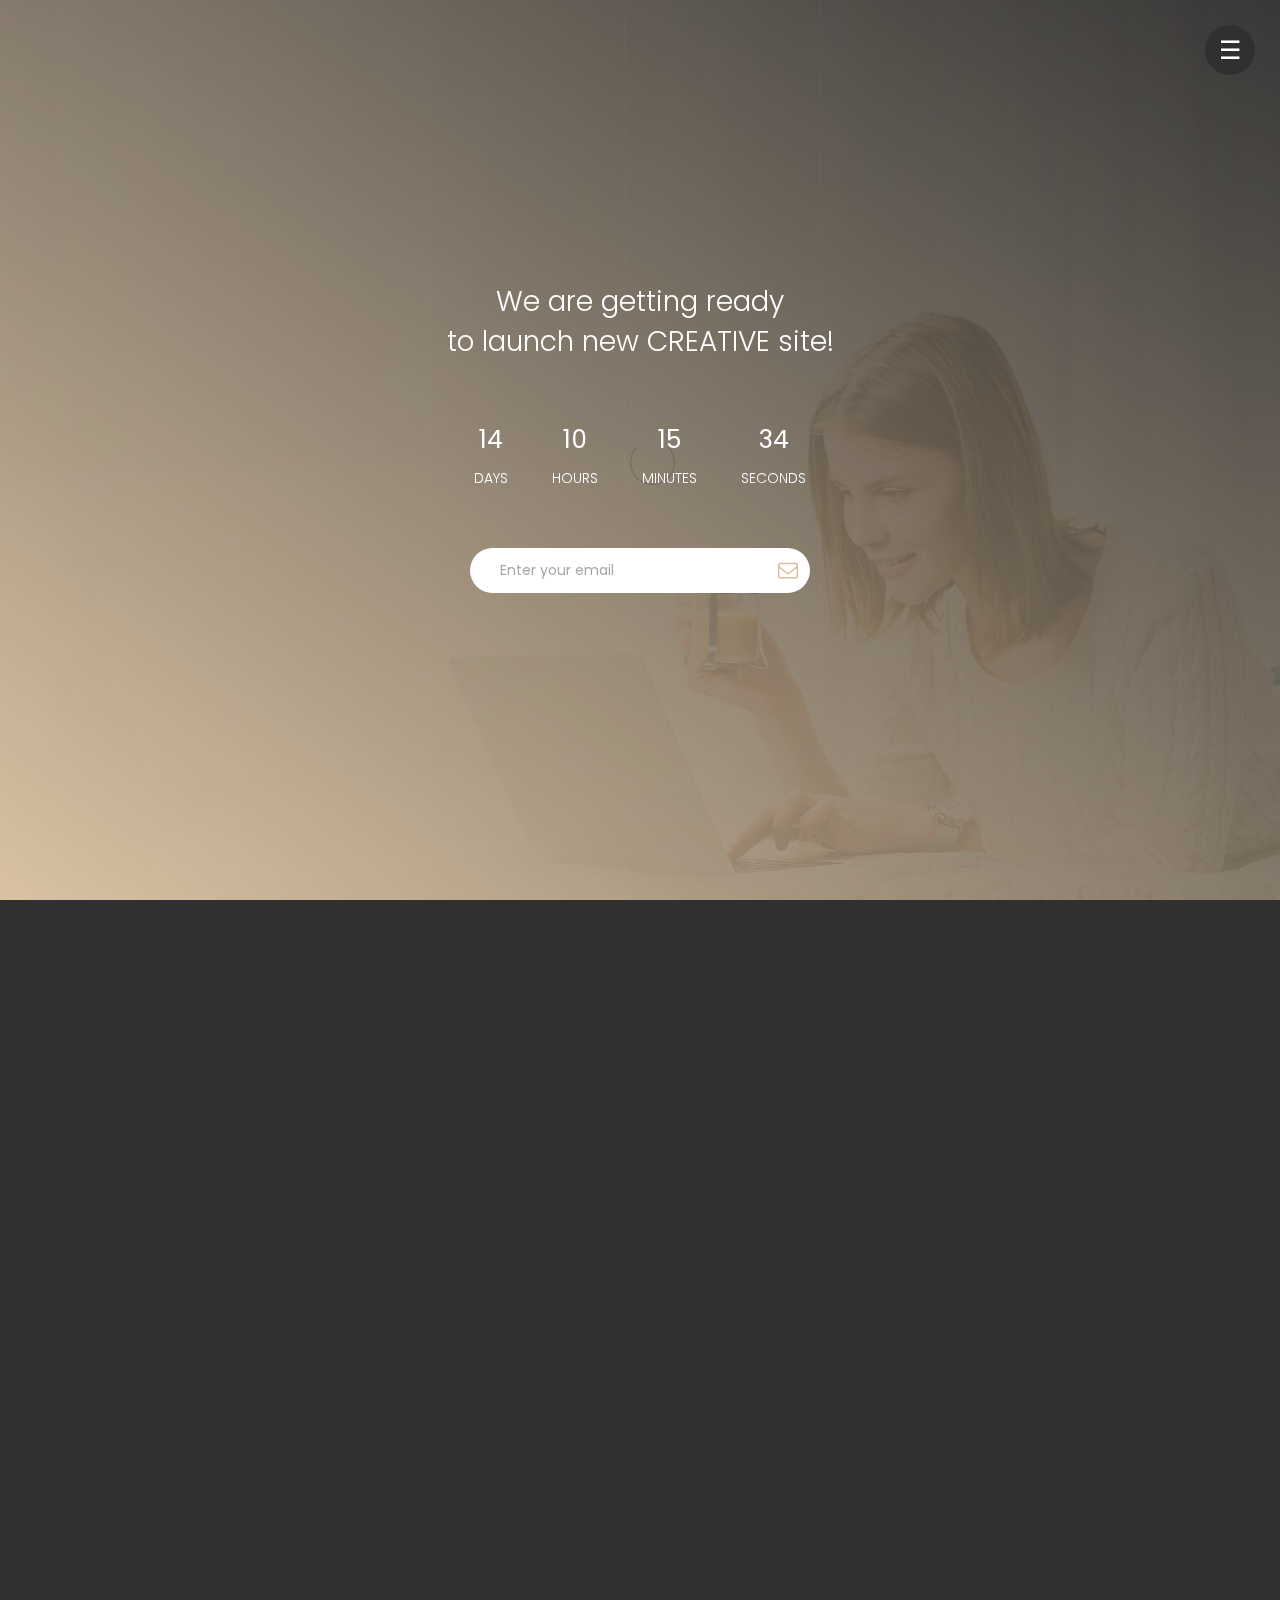
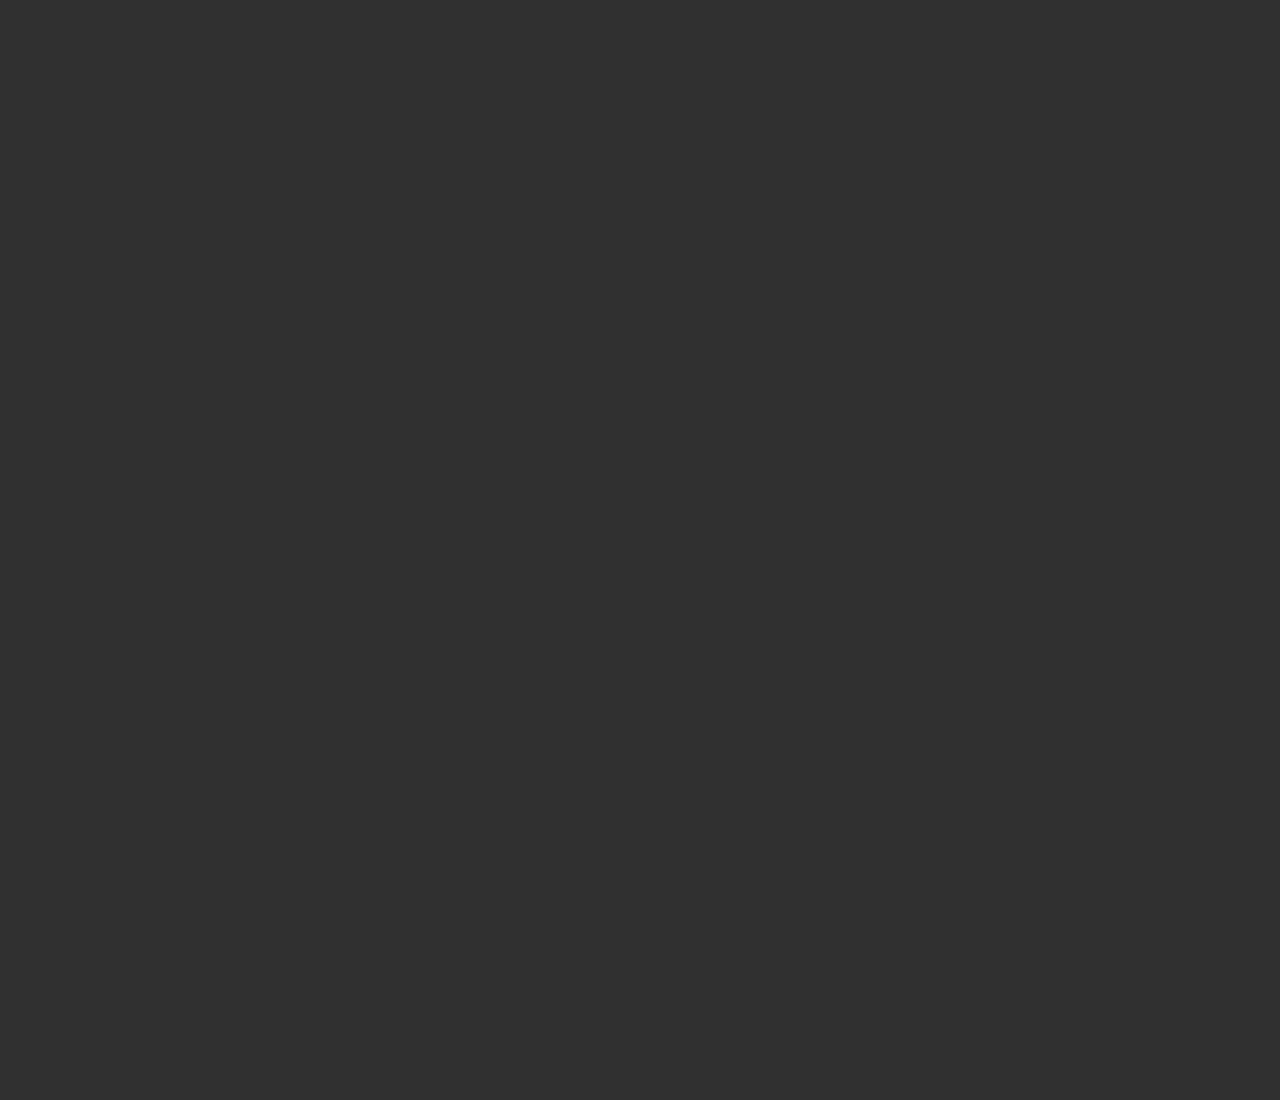
==== index.html @ 05b797d5 "Add files via upload" ====
<!DOCTYPE html>
<html lang="en">
<head>

     <title>Get Ready - Coming Soon Template</title>
<!-- 

Get Ready Template

http://www.templatemo.com/tm-521-get-ready

-->
     <meta charset="UTF-8">
     <meta http-equiv="X-UA-Compatible" content="IE=Edge">
     <meta name="description" content="">
     <meta name="keywords" content="">
     <meta name="team" content="">
     <meta name="viewport" content="width=device-width, initial-scale=1, maximum-scale=1">

     <link rel="stylesheet" href="css/bootstrap.min.css">
     <link rel="stylesheet" href="css/vegas.min.css">
     <link rel="stylesheet" href="css/font-awesome.min.css">

     <!-- MAIN CSS -->
     <link rel="stylesheet" href="css/templatemo-style.css">

</head>
<body>

     <!-- PRE LOADER -->
     <section class="preloader">
          <div class="spinner">

               <span class="spinner-rotate"></span>
               
          </div>
     </section>


     <!-- GRID LINE -->
    <section class="grid">
         <div class="container">
            <div class="row">

              <div class="col-md-2 col-sm-2">
                <div class="grid-line"></div>
              </div>
              <div class="col-md-2 col-sm-2">
                <div class="grid-line"></div>
              </div>
              <div class="col-md-2 col-sm-2">
                <div class="grid-line"></div>
              </div>
              <div class="col-md-2 col-sm-2">
                <div class="grid-line"></div>
              </div>
              <div class="col-md-2 col-sm-2">
                <div class="grid-line"></div>
              </div>

            </div>
         </div>
    </section>


    <div class="menu-bg"></div>
    <div class="menu-burger">☰</div>

    <div class="menu-items">
       <div class="container">
         <div class="row">
           <div class="col-md-offset-2 col-md-4 col-sm-6">
            <h1>Navigations</h1>
             <ul class="menu">
                <li><a href="#">Home</a></li>
                <li><a href="#">Our Studio</a></li>
                <li><a href="#">Journal</a></li>
                <li><a href="#">Start a project</a></li>
                <li><a href="#">Email Us</a></li>
            </ul>
           </div>

           <div class="col-md-4 col-sm-6">
             <address>
               <h1>Our Studio</h1>
               <p>1234 New Street View, <br> Kumasi, Ghana</p>
               <div class="google-map">
                  <iframe src="https://www.google.com/maps/embed?pb=!1m18!1m12!1m3!1d1197183.8373802372!2d-1.9415093691103689!3d6.781986417238027!2m3!1f0!2f0!3f0!3m2!1i1024!2i768!4f13.1!3m3!1m2!1s0xfdb96f349e85efd%3A0xb8d1e0b88af1f0f5!2sKumasi+Central+Market!5e0!3m2!1sen!2sth!4v1532967884907" allowfullscreen></iframe>
               </div>
             </address>
           </div> 

           <div class="col-md-12 col-sm-12">
             <ul class="social-icon">
              <li class="line"></li>
               <li><a href="https://fb.com/templatemo" class="fa fa-facebook"></a></li>
               <li><a href="#" class="fa fa-twitter"></a></li>
               <li><a href="https://plus.google.com/+templatemo" class="fa fa-google"></a></li>
               <li><a href="#" class="fa fa-instagram"></a></li>
             </ul>
           </div>
         </div>
       </div>
    </div>


     <!-- HOME -->
     <section id="home">
        <div class="overlay"></div>
          <div class="container">
               <div class="row">

                    <div class="col-md-12 col-sm-12">
                         <div class="home-info">
                              <h1>We are getting ready <br>to launch new CREATIVE site!</h1>
                              <!-- You can change the date time in init.js file -->
                              <ul class="countdown">
                                   <li>
                                        <span class="days">14</span>
                                        <h3>Days</h3>
                                   </li>
                                   <li>
                                        <span class="hours">10</span>
                                        <h3>hours</h3>
                                   </li>
                                   <li>
                                        <span class="minutes">15</span>
                                        <h3>minutes</h3>
                                   </li>
                                   <li>
                                        <span class="seconds">34</span>
                                        <h3>seconds</h3>
                                   </li>     
                              </ul>
                              <div class="subscribe-form">
                                <form action="" method="get">
                                  <input type="email" name="email" class="form-control" placeholder="Enter your email" required="">
                                  <button type="submit" class="form-control"><i class="fa fa-envelope-o"></i></button>
                                </form>
                              </div>
                         </div>
                    </div>

               </div>
          </div>
     </section>

     <!-- SCRIPTS -->
     <script src="js/jquery.js"></script>
     <script src="js/bootstrap.min.js"></script>
     <script src="js/vegas.min.js"></script>
     <script src="js/countdown.js"></script>
     <script src="js/init.js"></script>
     <script src="js/custom.js"></script>

</body>
</html>
---- css/vegas.min.css ----
.vegas-overlay,.vegas-slide,.vegas-slide-inner,.vegas-timer,.vegas-wrapper{position:absolute;top:0;left:0;bottom:0;right:0;overflow:hidden;border:none;padding:0;margin:0}.vegas-overlay{opacity:.5;background:url(overlays/02.png) center center}.vegas-timer{top:auto;bottom:0;height:2px}.vegas-timer-progress{width:0;height:100%;background:#fff;-webkit-transition:width ease-out;transition:width ease-out}.vegas-timer-running .vegas-timer-progress{width:100%}.vegas-slide,.vegas-slide-inner{margin:0;padding:0;background:center center no-repeat;-webkit-transform:translateZ(0);transform:translateZ(0)}body .vegas-container{overflow:hidden!important;position:relative}.vegas-video{min-width:100%;min-height:100%;width:auto;height:auto}body.vegas-container{overflow:auto;position:static;z-index:-2}body.vegas-container>.vegas-overlay,body.vegas-container>.vegas-slide,body.vegas-container>.vegas-timer{position:fixed;z-index:-1}:root body.vegas-container>.vegas-overlay,:root body.vegas-container>.vegas-slide,_::full-page-media,_:future{bottom:-76px}.vegas-transition-fade,.vegas-transition-fade2{opacity:0}.vegas-transition-fade-in,.vegas-transition-fade2-in{opacity:1}.vegas-transition-fade2-out{opacity:0}.vegas-transition-blur,.vegas-transition-blur2{opacity:0;-webkit-filter:blur(32px);filter:blur(32px)}.vegas-transition-blur-in,.vegas-transition-blur2-in{opacity:1;-webkit-filter:blur(0);filter:blur(0)}.vegas-transition-blur2-out{opacity:0}.vegas-transition-flash,.vegas-transition-flash2{opacity:0;-webkit-filter:brightness(25);filter:brightness(25)}.vegas-transition-flash-in,.vegas-transition-flash2-in{opacity:1;-webkit-filter:brightness(1);filter:brightness(1)}.vegas-transition-flash2-out{opacity:0;-webkit-filter:brightness(25);filter:brightness(25)}.vegas-transition-negative,.vegas-transition-negative2{opacity:0;-webkit-filter:invert(100%);filter:invert(100%)}.vegas-transition-negative-in,.vegas-transition-negative2-in{opacity:1;-webkit-filter:invert(0);filter:invert(0)}.vegas-transition-negative2-out{opacity:0;-webkit-filter:invert(100%);filter:invert(100%)}.vegas-transition-burn,.vegas-transition-burn2{opacity:0;-webkit-filter:contrast(1000%) saturate(1000%);filter:contrast(1000%) saturate(1000%)}.vegas-transition-burn-in,.vegas-transition-burn2-in{opacity:1;-webkit-filter:contrast(100%) saturate(100%);filter:contrast(100%) saturate(100%)}.vegas-transition-burn2-out{opacity:0;-webkit-filter:contrast(1000%) saturate(1000%);filter:contrast(1000%) saturate(1000%)}.vegas-transition-slideLeft,.vegas-transition-slideLeft2{-webkit-transform:translateX(100%);transform:translateX(100%)}.vegas-transition-slideLeft-in,.vegas-transition-slideLeft2-in{-webkit-transform:translateX(0);transform:translateX(0)}.vegas-transition-slideLeft2-out,.vegas-transition-slideRight,.vegas-transition-slideRight2{-webkit-transform:translateX(-100%);transform:translateX(-100%)}.vegas-transition-slideRight-in,.vegas-transition-slideRight2-in{-webkit-transform:translateX(0);transform:translateX(0)}.vegas-transition-slideRight2-out{-webkit-transform:translateX(100%);transform:translateX(100%)}.vegas-transition-slideUp,.vegas-transition-slideUp2{-webkit-transform:translateY(100%);transform:translateY(100%)}.vegas-transition-slideUp-in,.vegas-transition-slideUp2-in{-webkit-transform:translateY(0);transform:translateY(0)}.vegas-transition-slideDown,.vegas-transition-slideDown2,.vegas-transition-slideUp2-out{-webkit-transform:translateY(-100%);transform:translateY(-100%)}.vegas-transition-slideDown-in,.vegas-transition-slideDown2-in{-webkit-transform:translateY(0);transform:translateY(0)}.vegas-transition-slideDown2-out{-webkit-transform:translateY(100%);transform:translateY(100%)}.vegas-transition-zoomIn,.vegas-transition-zoomIn2{-webkit-transform:scale(0);transform:scale(0);opacity:0}.vegas-transition-zoomIn-in,.vegas-transition-zoomIn2-in{-webkit-transform:scale(1);transform:scale(1);opacity:1}.vegas-transition-zoomIn2-out,.vegas-transition-zoomOut,.vegas-transition-zoomOut2{-webkit-transform:scale(2);transform:scale(2);opacity:0}.vegas-transition-zoomOut-in,.vegas-transition-zoomOut2-in{-webkit-transform:scale(1);transform:scale(1);opacity:1}.vegas-transition-zoomOut2-out{-webkit-transform:scale(0);transform:scale(0);opacity:0}.vegas-transition-swirlLeft,.vegas-transition-swirlLeft2{-webkit-transform:scale(2) rotate(35deg);transform:scale(2) rotate(35deg);opacity:0}.vegas-transition-swirlLeft-in,.vegas-transition-swirlLeft2-in{-webkit-transform:scale(1) rotate(0);transform:scale(1) rotate(0);opacity:1}.vegas-transition-swirlLeft2-out,.vegas-transition-swirlRight,.vegas-transition-swirlRight2{-webkit-transform:scale(2) rotate(-35deg);transform:scale(2) rotate(-35deg);opacity:0}.vegas-transition-swirlRight-in,.vegas-transition-swirlRight2-in{-webkit-transform:scale(1) rotate(0);transform:scale(1) rotate(0);opacity:1}.vegas-transition-swirlRight2-out{-webkit-transform:scale(2) rotate(35deg);transform:scale(2) rotate(35deg);opacity:0}.vegas-animation-kenburns{-webkit-animation:kenburns ease-out;animation:kenburns ease-out}@-webkit-keyframes kenburns{0%{-webkit-transform:scale(1.5);transform:scale(1.5)}100%{-webkit-transform:scale(1);transform:scale(1)}}@keyframes kenburns{0%{-webkit-transform:scale(1.5);transform:scale(1.5)}100%{-webkit-transform:scale(1);transform:scale(1)}}.vegas-animation-kenburnsUp{-webkit-animation:kenburnsUp ease-out;animation:kenburnsUp ease-out}@-webkit-keyframes kenburnsUp{0%{-webkit-transform:scale(1.5) translate(0,10%);transform:scale(1.5) translate(0,10%)}100%{-webkit-transform:scale(1) translate(0,0);transform:scale(1) translate(0,0)}}@keyframes kenburnsUp{0%{-webkit-transform:scale(1.5) translate(0,10%);transform:scale(1.5) translate(0,10%)}100%{-webkit-transform:scale(1) translate(0,0);transform:scale(1) translate(0,0)}}.vegas-animation-kenburnsDown{-webkit-animation:kenburnsDown ease-out;animation:kenburnsDown ease-out}@-webkit-keyframes kenburnsDown{0%{-webkit-transform:scale(1.5) translate(0,-10%);transform:scale(1.5) translate(0,-10%)}100%{-webkit-transform:scale(1) translate(0,0);transform:scale(1) translate(0,0)}}@keyframes kenburnsDown{0%{-webkit-transform:scale(1.5) translate(0,-10%);transform:scale(1.5) translate(0,-10%)}100%{-webkit-transform:scale(1) translate(0,0);transform:scale(1) translate(0,0)}}.vegas-animation-kenburnsLeft{-webkit-animation:kenburnsLeft ease-out;animation:kenburnsLeft ease-out}@-webkit-keyframes kenburnsLeft{0%{-webkit-transform:scale(1.5) translate(10%,0);transform:scale(1.5) translate(10%,0)}100%{-webkit-transform:scale(1) translate(0,0);transform:scale(1) translate(0,0)}}@keyframes kenburnsLeft{0%{-webkit-transform:scale(1.5) translate(10%,0);transform:scale(1.5) translate(10%,0)}100%{-webkit-transform:scale(1) translate(0,0);transform:scale(1) translate(0,0)}}.vegas-animation-kenburnsRight{-webkit-animation:kenburnsRight ease-out;animation:kenburnsRight ease-out}@-webkit-keyframes kenburnsRight{0%{-webkit-transform:scale(1.5) translate(-10%,0);transform:scale(1.5) translate(-10%,0)}100%{-webkit-transform:scale(1) translate(0,0);transform:scale(1) translate(0,0)}}@keyframes kenburnsRight{0%{-webkit-transform:scale(1.5) translate(-10%,0);transform:scale(1.5) translate(-10%,0)}100%{-webkit-transform:scale(1) translate(0,0);transform:scale(1) translate(0,0)}}.vegas-animation-kenburnsUpLeft{-webkit-animation:kenburnsUpLeft ease-out;animation:kenburnsUpLeft ease-out}@-webkit-keyframes kenburnsUpLeft{0%{-webkit-transform:scale(1.5) translate(10%,10%);transform:scale(1.5) translate(10%,10%)}100%{-webkit-transform:scale(1) translate(0,0);transform:scale(1) translate(0,0)}}@keyframes kenburnsUpLeft{0%{-webkit-transform:scale(1.5) translate(10%,10%);transform:scale(1.5) translate(10%,10%)}100%{-webkit-transform:scale(1) translate(0,0);transform:scale(1) translate(0,0)}}.vegas-animation-kenburnsUpRight{-webkit-animation:kenburnsUpRight ease-out;animation:kenburnsUpRight ease-out}@-webkit-keyframes kenburnsUpRight{0%{-webkit-transform:scale(1.5) translate(-10%,10%);transform:scale(1.5) translate(-10%,10%)}100%{-webkit-transform:scale(1) translate(0,0);transform:scale(1) translate(0,0)}}@keyframes kenburnsUpRight{0%{-webkit-transform:scale(1.5) translate(-10%,10%);transform:scale(1.5) translate(-10%,10%)}100%{-webkit-transform:scale(1) translate(0,0);transform:scale(1) translate(0,0)}}.vegas-animation-kenburnsDownLeft{-webkit-animation:kenburnsDownLeft ease-out;animation:kenburnsDownLeft ease-out}@-webkit-keyframes kenburnsDownLeft{0%{-webkit-transform:scale(1.5) translate(10%,-10%);transform:scale(1.5) translate(10%,-10%)}100%{-webkit-transform:scale(1) translate(0,0);transform:scale(1) translate(0,0)}}@keyframes kenburnsDownLeft{0%{-webkit-transform:scale(1.5) translate(10%,-10%);transform:scale(1.5) translate(10%,-10%)}100%{-webkit-transform:scale(1) translate(0,0);transform:scale(1) translate(0,0)}}.vegas-animation-kenburnsDownRight{-webkit-animation:kenburnsDownRight ease-out;animation:kenburnsDownRight ease-out}@-webkit-keyframes kenburnsDownRight{0%{-webkit-transform:scale(1.5) translate(-10%,-10%);transform:scale(1.5) translate(-10%,-10%)}100%{-webkit-transform:scale(1) translate(0,0);transform:scale(1) translate(0,0)}}@keyframes kenburnsDownRight{0%{-webkit-transform:scale(1.5) translate(-10%,-10%);transform:scale(1.5) translate(-10%,-10%)}100%{-webkit-transform:scale(1) translate(0,0);transform:scale(1) translate(0,0)}}
---- css/templatemo-style.css ----
/*

Get Ready Template

http://www.templatemo.com/tm-521-get-ready

*/
  
  @import url('https://fonts.googleapis.com/css?family=Poppins:300,400');

  body {
    margin: 0;
    -webkit-perspective: 1000;
    font-family: 'Poppins', sans-serif;
    background: #303030;
  }

  body, html {
    height: 100%;
    width: 100%;
    overflow-x: hidden;
  }



  /*---------------------------------------
     TYPOGRAPHY              
  -----------------------------------------*/

  h1,h2,h3,h4,h5,h6 {
    font-weight: 300;
    line-height: inherit;
  }

  h1 {
    color: #ffffff;
    font-size: 2em;
  }

  h2 {
    color: #353535;
    font-size: 2em;
  }

  p {
    color: #757575;
    font-size: 14px;
    font-weight: normal;
    line-height: 24px;
  }



  /*---------------------------------------
     GENERAL               
  -----------------------------------------*/

  html{
    -webkit-font-smoothing: antialiased;
  }

  a {
    color: #202020;
    text-decoration: none !important;
  }

  a,
  input, button,
  .form-control {
    -webkit-transition: 0.5s;
    transition: 0.5s;
  }

  a:hover, a:active, a:focus {
    color: #29ca8e;
    outline: none;
  }

  ::-webkit-scrollbar{
    width: 8px;
    height: 8px;
  }

  ::-webkit-scrollbar-thumb {
    cursor: pointer;
    background: #202020;
  }

  .overlay {
    background: linear-gradient(to top right, #d2b48c, #000000);
    opacity: 0.9;
    position: absolute;
    top: 0;
    right: 0;
    bottom: 0;
    left: 0;
    width: 100%;
    height: 100%;
  }

  .grid {
    position: fixed;
    width: 100%;
    height: 100%;
    z-index: 1;
  }

  .grid-line {
    height: 300vh;
    border-right: 1px solid rgba(255,255,255,0.02);
  }

  .google-map iframe {
    border: 0;
    margin-top: 20px;
  }

  .subscribe-form {
    position: relative;
  }

  .subscribe-form .form-control {
    background: #ffffff;
    box-shadow: none;
    border: 0;
    border-radius: 50px;
	width: 340px;
    height: 45px;
    padding: 6px 30px;
  }

  .subscribe-form button[type="submit"] {
    background: transparent;
    border: 0;
    outline: none;
  }

  .subscribe-form .fa {
    cursor: pointer;
    position: absolute;
    top: 12px;
    right: 12px;
    color: #d2b48c;
    font-size: 20px;
  }



  /*---------------------------------------
       PRE LOADER              
  -----------------------------------------*/

  .preloader {
    position: fixed;
    top: 0;
    left: 0;
    width: 100%;
    height: 100%;
    z-index: 99999;
    display: flex;
    flex-flow: row nowrap;
    justify-content: center;
    align-items: center;
    background: none repeat scroll 0 0 #ffffff;
  }

  .spinner {
    border: 1px solid transparent;
    border-radius: 3px;
    position: relative;
  }

  .spinner:before {
    content: '';
    box-sizing: border-box;
    position: absolute;
    top: 50%;
    left: 50%;
    width: 45px;
    height: 45px;
    margin-top: -10px;
    margin-left: -10px;
    border-radius: 50%;
    border: 1px solid #575757;
    border-top-color: #ffffff;
    animation: spinner .9s linear infinite;
  }

  @-webkit-@keyframes spinner {
    to {transform: rotate(360deg);}
  }

  @keyframes spinner {
    to {transform: rotate(360deg);}
  }


  /*---------------------------------------
      MENU              
  -----------------------------------------*/

  .menu, .menu-bg, .menu-burger {
    position: fixed;
    z-index: 222;
    width: 50px;
    height: 50px;
    line-height: 30px;
    font-size: 25px;
    text-align: center;
    border-radius: 100%;
    right: 25px;
    top: 25px;
  }

  .menu-bg {
    background: #101010;
    pointer-events: none;
    transition: .3s;
    right: 50px;
    top: 50px;
    transform: translate3d(50%, -50%, 0);
    transform-origin: center center;
  }

  .menu-bg.fs {
    transform: translate3d(50%, -50%, 0);
    width: 500vw;
    height: 500vw;
  }

  .menu-burger {
    color: #ffffff;
    padding-top: 11px;
    -webkit-user-select: none;
    cursor: pointer;
    transition: .4s;
    transform-origin: center;
    z-index: 9999;
  }

  .menu-burger.fs {
    transform: rotate(-180deg) translateY(5px);
  }

  .menu-items {
    display: flex;
    flex-direction: column;
    justify-content: center;
    align-content: center;
    position: absolute;
    z-index: 9999;
    width: 100%;
    height: 100%;
    opacity: 0;
    transition: .4s;
    margin-top: 50px;
    transform: translateY(-200%);
    pointer-events: none;
  }

  .menu-items ul.menu {
    position: relative;
    width: 100%;
    height: 100%;
    text-align: left;
    top: 10px;
  }

  .menu-items ul.menu li {
    display: block;
    list-style: none;
    transition: 1s;
    opacity: 0;
    margin: 5px 0;
  }

  .menu-items ul.menu li a {
    color: #ffffff;
    font-size: 18px;
    position: relative;
  }

  .menu-items ul.menu li a:after {
    content: "";
    width: 0;
    height: 2px;
    border-radius: 50px;
    position: absolute;
    bottom: 13px;
    transition: 0.5s;
    margin: 0 auto;
    display: block;
    right: 0;
    left: 0;
  }

  .menu-items ul.menu li a:hover:after {
    content: "";
    background: #d2b48c;
    width: 100%;
  }

  .menu-items.fs {
    transform: translateY(0);
    pointer-events: auto;
    opacity: 1;
  }

  .menu-items.fs ul li {
    opacity: 1;
  }

  address p {
    color: #f9f9f9;
  }



  /*---------------------------------------
      HOME          
  -----------------------------------------*/

  #home {
    display: -webkit-box;
    display: -webkit-flex;
    display: -ms-flexbox;
    display: flex;
    -webkit-box-align: center;
    -webkit-align-items: center;
    -ms-flex-align: center;
    align-items: center;
    text-align: center;
    position: relative;
  }

  #home .container {
    width: 100%;
  }

  .home-info {
    display: flex;
    flex-direction: column;
    justify-content: center;
    align-items: center;
    position: relative;
    z-index: 2;
    width: 100%;
    height: 100vh;
  }
  
  .countdown {
    text-align: center;
    margin: 50px 0;
    padding: 0;
  }

  .countdown li {
    color: #ffffff;
    list-style: none;
    display: inline-block;
    margin: 0 20px;
  }

  .countdown span {
    font-size: 25px;
  }

  .countdown h3 {
    font-size: 14px;
    text-transform: uppercase;
    margin: 10px 0;
  }



  /*---------------------------------------
     SOCIAL ICON              
  -----------------------------------------*/

  .social-icon {
    position: relative;
    padding: 0;
    margin: 30px 0 0 0;
    text-align: center;
  }

  .social-icon .line {
    background: #ffffff;
    width: 50px;
    height: 2px;
    margin-right: 10px;
    position: relative;
    bottom: 5px;
  }

  .social-icon li {
    display: inline-block;
    list-style: none;
  }

  .social-icon li a {
    border-radius: 50px;
    color: #ffffff;
    font-size: 15px;
    width: 35px;
    height: 35px;
    line-height: 35px;
    text-decoration: none;
    text-align: center;
    position: relative;
    margin: 5px 5px 5px 0;
  }

  .social-icon li a:hover {
    background: #d2b48c;
    color: #ffffff;
  }



  /*---------------------------------------
     RESPONSIVE STYLES              
  -----------------------------------------*/

  @media screen and (max-width: 480px) {

    .home-info {
      padding: 0 1em 0 1em;
    }

    .countdown li {
      margin: 0 12px;
    }

    address {
      margin-top: 50px;
    }
  }

  @media screen and (max-width: 360px) {

    h1 {
      font-size: 1.50em;
    }

    .menu-items {
      margin: 100px 0;
    }

    .countdown span {
      font-size: 20px;
    }

    .countdown h3 {
      font-size: 12px;
    }
  }
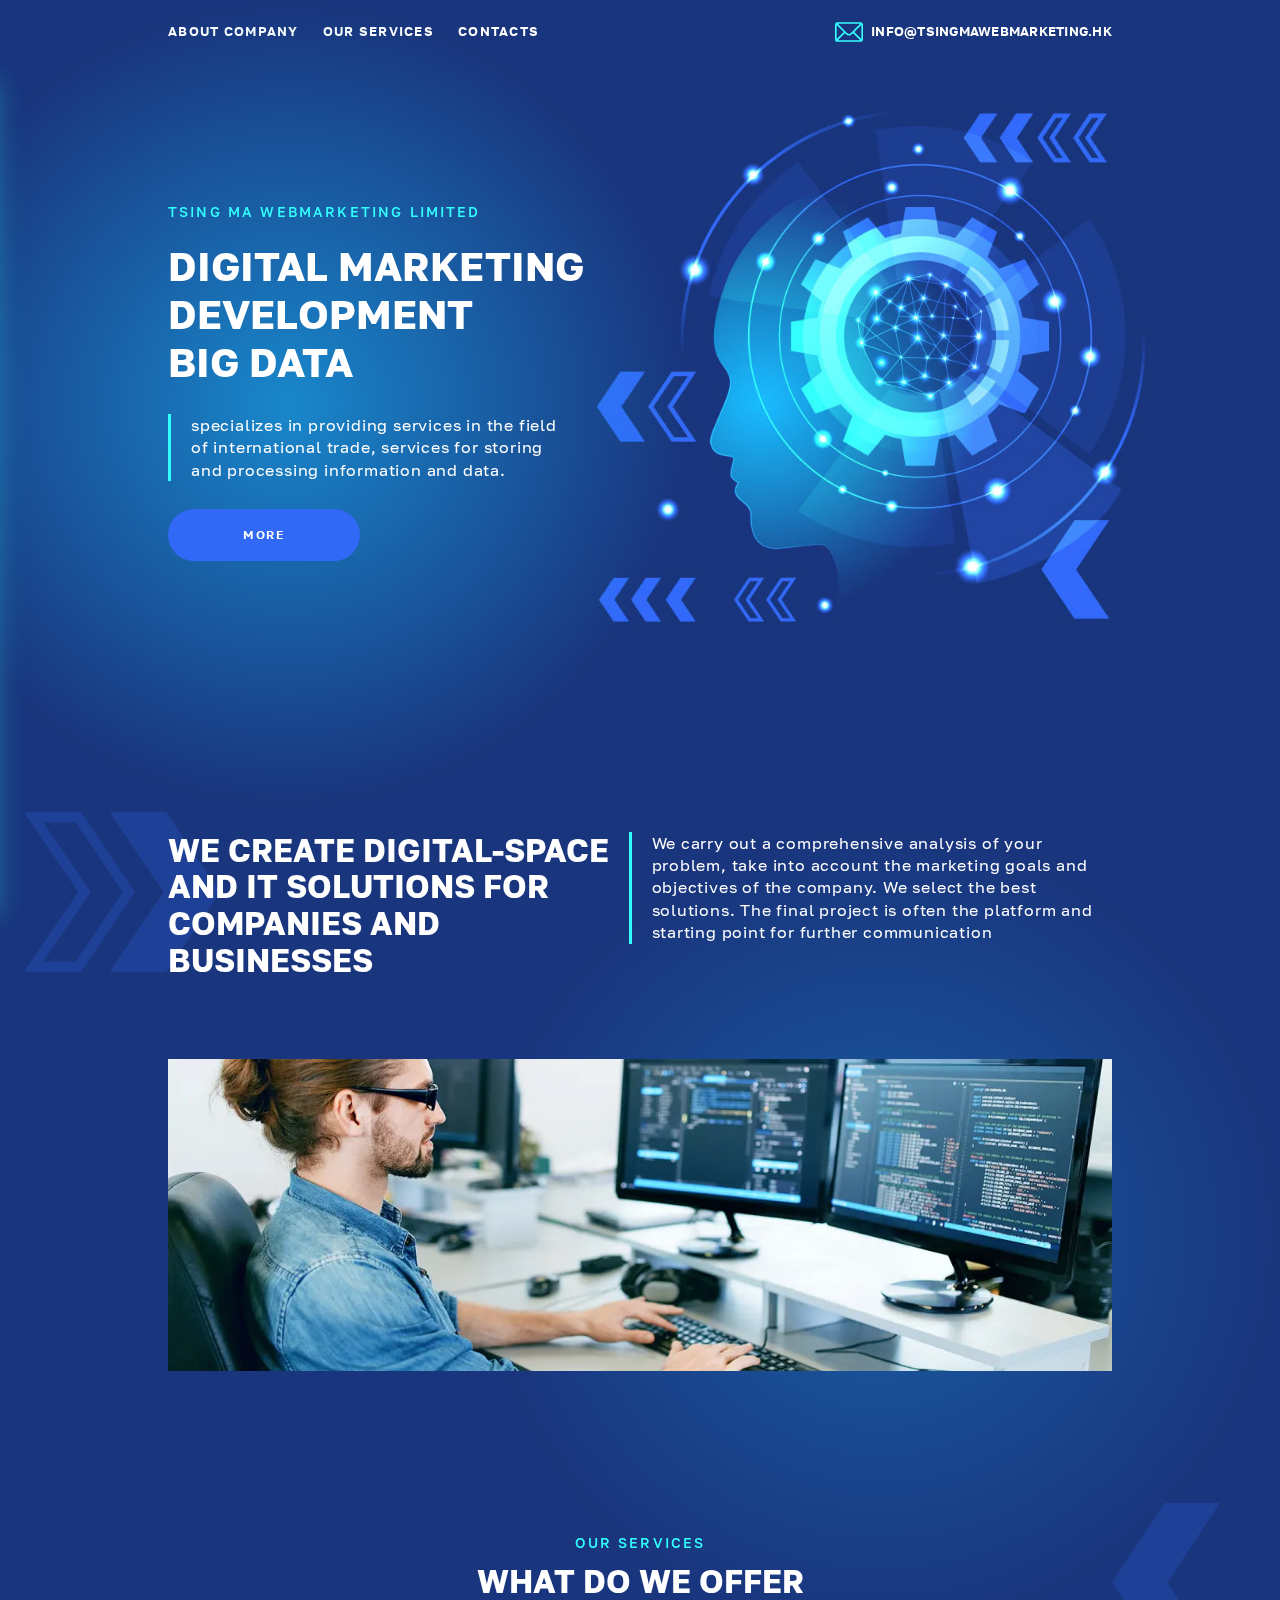
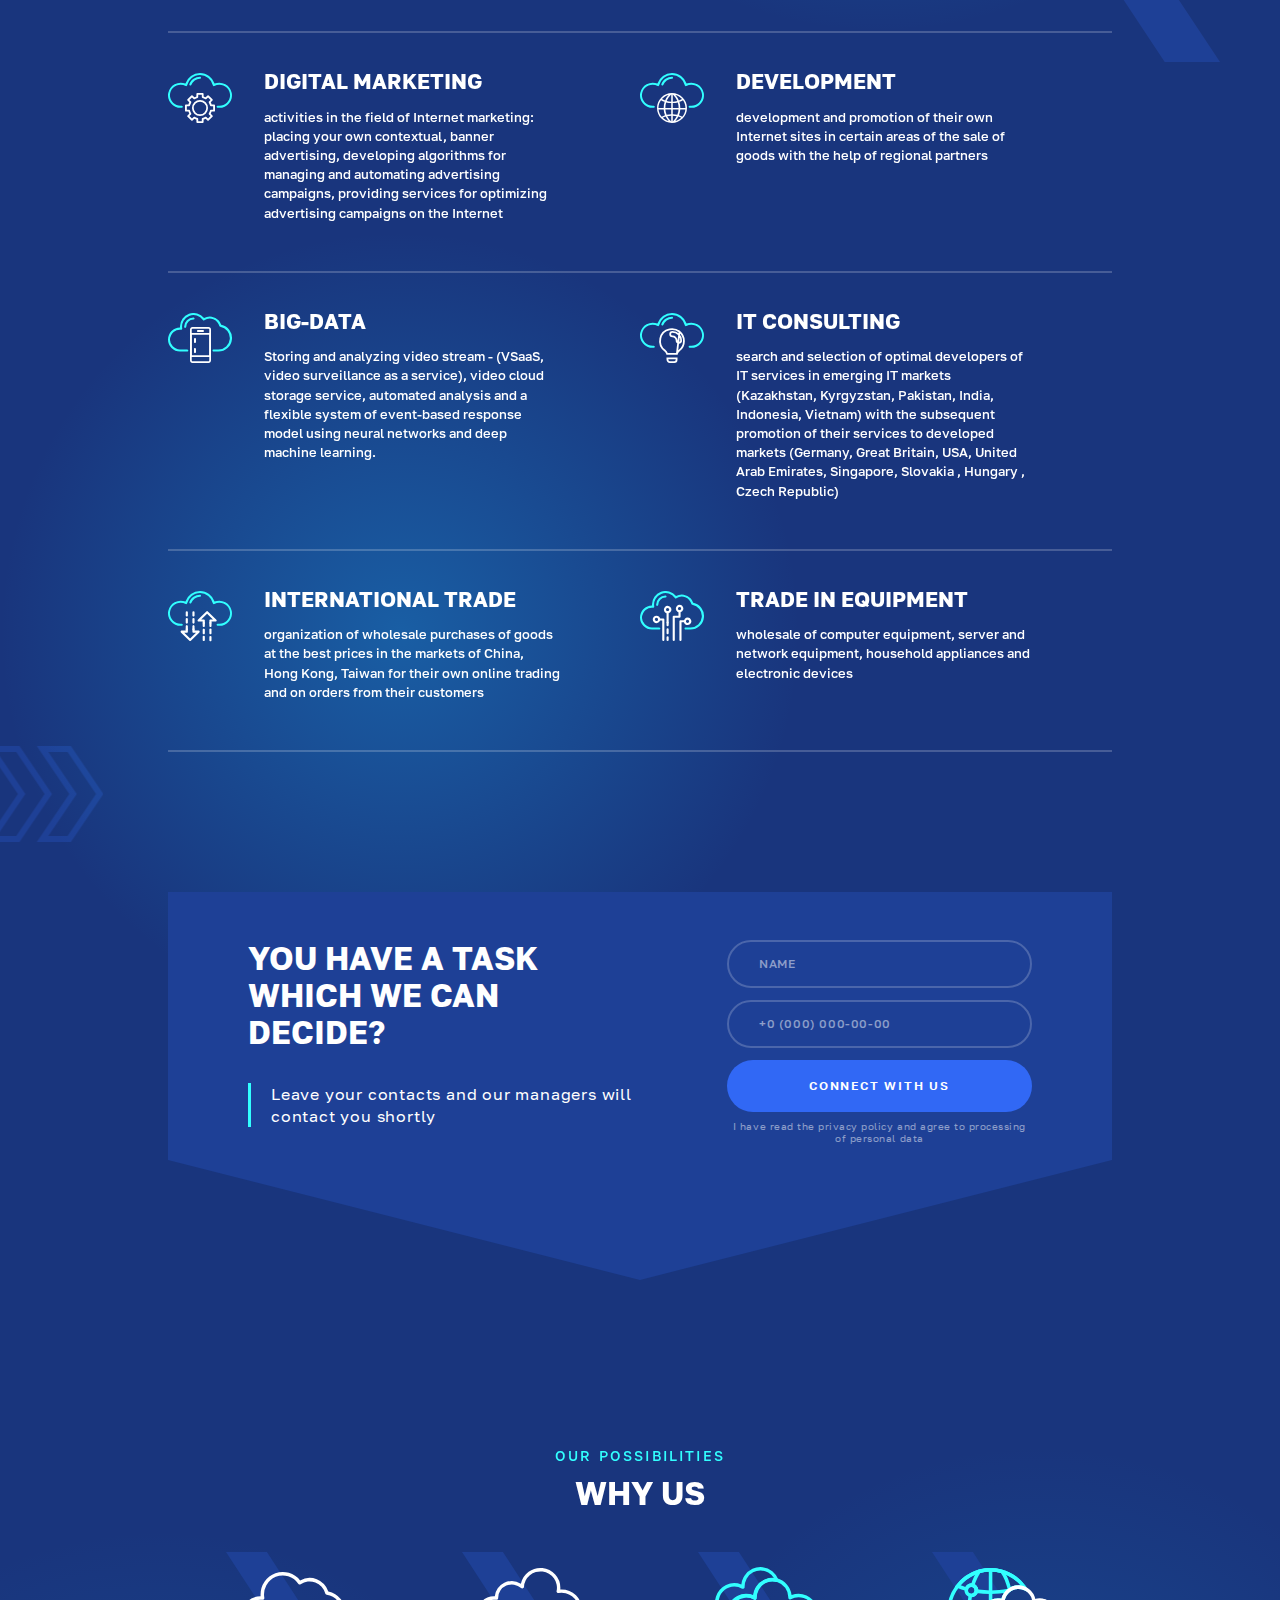
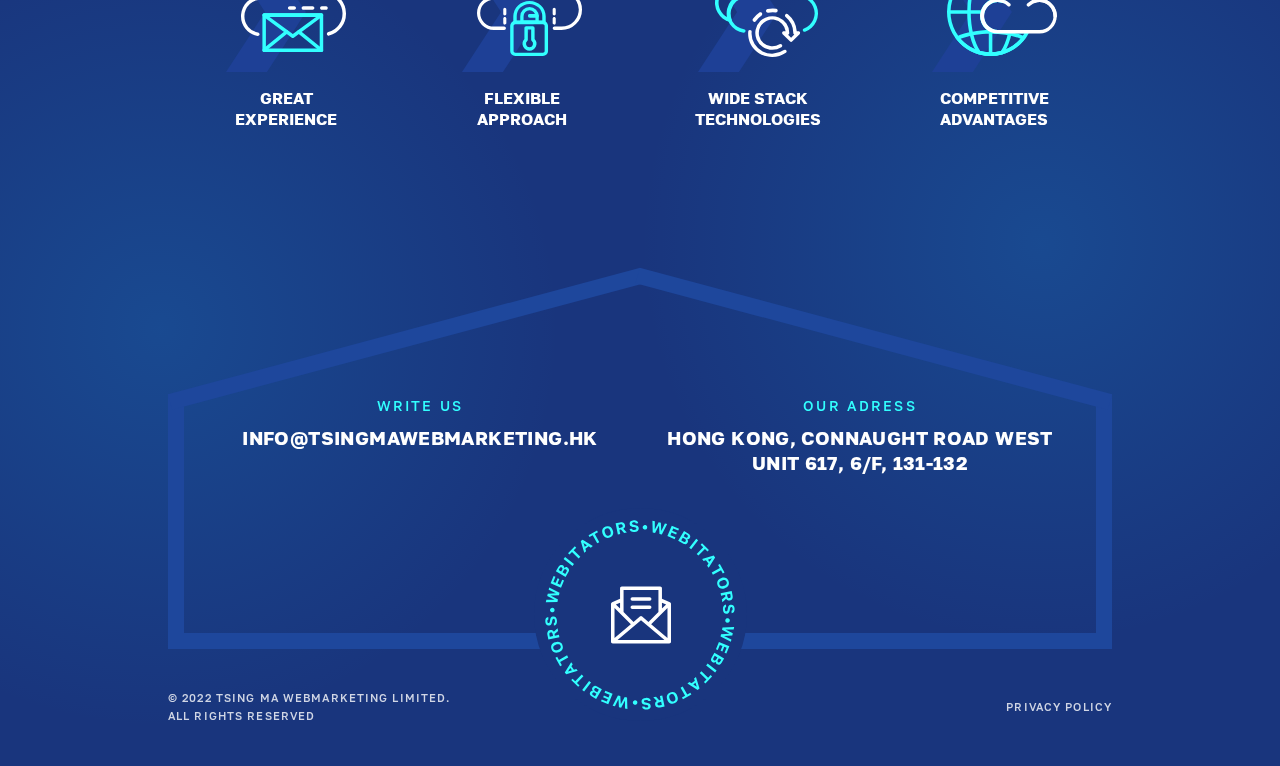
==== commit b757afc4: "Add files via upload" ====
--- a/index.html
+++ b/index.html
@@ -1,157 +1,371 @@
 <!DOCTYPE html>
-<html lang="en">
+<html lang="ru">
+
 <head>
-
-     <title>Get Ready - Coming Soon Template</title>
-<!-- 
-
-Get Ready Template
-
-http://www.templatemo.com/tm-521-get-ready
-
--->
-     <meta charset="UTF-8">
-     <meta http-equiv="X-UA-Compatible" content="IE=Edge">
-     <meta name="description" content="">
-     <meta name="keywords" content="">
-     <meta name="team" content="">
-     <meta name="viewport" content="width=device-width, initial-scale=1, maximum-scale=1">
-
-     <link rel="stylesheet" href="css/bootstrap.min.css">
-     <link rel="stylesheet" href="css/vegas.min.css">
-     <link rel="stylesheet" href="css/font-awesome.min.css">
-
-     <!-- MAIN CSS -->
-     <link rel="stylesheet" href="css/templatemo-style.css">
-
+	<meta charset="utf-8">
+	<title>TSING MA WEBMARKETING LIMITED</title>
+	<meta name="keywords" content="TSING MA WEBMARKETING LIMITED">
+    <meta name="description"
+        content="DIGITAL MARKETING, DEVELOPMENT, BIG DATA, IT SOLUTIONS, DIGITAL MARKETING">
+    <link rel="canonical" href="https://frizty.sc/" />
+	<meta http-equiv="X-UA-Compatible" content="IE=edge">
+	<meta name="viewport" content="width=device-width, initial-scale=1, maximum-scale=1">
+	<meta name="format-detection" content="telephone=no">
+	<meta property="og:image" content="images/image.jpg">
+	<link rel="apple-touch-icon" sizes="180x180" href="images/apple-touch-icon.png">
+	<link rel="icon" type="image/png" sizes="32x32" href="images/favicon-32x32.png">
+	<link rel="icon" type="image/png" sizes="16x16" href="images/favicon-16x16.png">
+	<link rel="mask-icon" href="images/safari-pinned-tab.svg" color="#5bbad5">
+	<meta name="msapplication-TileColor" content="#da532c">
+	<meta name="theme-color" content="#ffffff">
+	<link rel="stylesheet" href="css/app.min.css">
 </head>
-<body>
-
-     <!-- PRE LOADER -->
-     <section class="preloader">
-          <div class="spinner">
-
-               <span class="spinner-rotate"></span>
-               
-          </div>
-     </section>
-
-
-     <!-- GRID LINE -->
-    <section class="grid">
-         <div class="container">
-            <div class="row">
-
-              <div class="col-md-2 col-sm-2">
-                <div class="grid-line"></div>
-              </div>
-              <div class="col-md-2 col-sm-2">
-                <div class="grid-line"></div>
-              </div>
-              <div class="col-md-2 col-sm-2">
-                <div class="grid-line"></div>
-              </div>
-              <div class="col-md-2 col-sm-2">
-                <div class="grid-line"></div>
-              </div>
-              <div class="col-md-2 col-sm-2">
-                <div class="grid-line"></div>
-              </div>
-
-            </div>
-         </div>
-    </section>
-
-
-    <div class="menu-bg"></div>
-    <div class="menu-burger">☰</div>
-
-    <div class="menu-items">
-       <div class="container">
-         <div class="row">
-           <div class="col-md-offset-2 col-md-4 col-sm-6">
-            <h1>Navigations</h1>
-             <ul class="menu">
-                <li><a href="#">Home</a></li>
-                <li><a href="#">Our Studio</a></li>
-                <li><a href="#">Journal</a></li>
-                <li><a href="#">Start a project</a></li>
-                <li><a href="#">Email Us</a></li>
-            </ul>
-           </div>
-
-           <div class="col-md-4 col-sm-6">
-             <address>
-               <h1>Our Studio</h1>
-               <p>1234 New Street View, <br> Kumasi, Ghana</p>
-               <div class="google-map">
-                  <iframe src="https://www.google.com/maps/embed?pb=!1m18!1m12!1m3!1d1197183.8373802372!2d-1.9415093691103689!3d6.781986417238027!2m3!1f0!2f0!3f0!3m2!1i1024!2i768!4f13.1!3m3!1m2!1s0xfdb96f349e85efd%3A0xb8d1e0b88af1f0f5!2sKumasi+Central+Market!5e0!3m2!1sen!2sth!4v1532967884907" allowfullscreen></iframe>
-               </div>
-             </address>
-           </div> 
-
-           <div class="col-md-12 col-sm-12">
-             <ul class="social-icon">
-              <li class="line"></li>
-               <li><a href="https://fb.com/templatemo" class="fa fa-facebook"></a></li>
-               <li><a href="#" class="fa fa-twitter"></a></li>
-               <li><a href="https://plus.google.com/+templatemo" class="fa fa-google"></a></li>
-               <li><a href="#" class="fa fa-instagram"></a></li>
-             </ul>
-           </div>
-         </div>
-       </div>
-    </div>
-
-
-     <!-- HOME -->
-     <section id="home">
-        <div class="overlay"></div>
-          <div class="container">
-               <div class="row">
-
-                    <div class="col-md-12 col-sm-12">
-                         <div class="home-info">
-                              <h1>We are getting ready <br>to launch new CREATIVE site!</h1>
-                              <!-- You can change the date time in init.js file -->
-                              <ul class="countdown">
-                                   <li>
-                                        <span class="days">14</span>
-                                        <h3>Days</h3>
-                                   </li>
-                                   <li>
-                                        <span class="hours">10</span>
-                                        <h3>hours</h3>
-                                   </li>
-                                   <li>
-                                        <span class="minutes">15</span>
-                                        <h3>minutes</h3>
-                                   </li>
-                                   <li>
-                                        <span class="seconds">34</span>
-                                        <h3>seconds</h3>
-                                   </li>     
-                              </ul>
-                              <div class="subscribe-form">
-                                <form action="" method="get">
-                                  <input type="email" name="email" class="form-control" placeholder="Enter your email" required="">
-                                  <button type="submit" class="form-control"><i class="fa fa-envelope-o"></i></button>
-                                </form>
-                              </div>
-                         </div>
-                    </div>
-
-               </div>
-          </div>
-     </section>
-
-     <!-- SCRIPTS -->
-     <script src="js/jquery.js"></script>
-     <script src="js/bootstrap.min.js"></script>
-     <script src="js/vegas.min.js"></script>
-     <script src="js/countdown.js"></script>
-     <script src="js/init.js"></script>
-     <script src="js/custom.js"></script>
+
+<body class="home">
+
+	<header class="header" id="header">
+		<div class="page-container">
+			<div class="header__wrapper">
+				<!-- <a href="/" class="logo header__logo">
+					<img src="fonts/logo.svg" alt="WEBITATORS">
+				</a> -->
+
+				<nav class="nav header__nav">
+					<ul class="nav-list">
+						<li class="nav-list__item"><a data-scroll-to="about" href="./#about"
+								class="nav-list__link js-nav-link">ABOUT COMPANY</a></li>
+						<li class="nav-list__item"><a data-scroll-to="services" href="./#services"
+								class="nav-list__link js-nav-link">OUR SERVICES</a></li>
+						<li class="nav-list__item"><a data-scroll-to="contacts" href="#contacts"
+								class="nav-list__link js-nav-link">CONTACTS</a></li>
+					</ul>
+				</nav>
+
+				<a href="mailto:info@tsingmawebmarketing.hk
+			" class="link header__link">
+					<svg width="28" height="28" fill="none" xmlns="http://www.w3.org/2000/svg">
+						<path
+							d="M25.54 4.156H2.46A2.465 2.465 0 000 6.617v14.766c0 1.36 1.11 2.46 2.46 2.46h23.08a2.464 2.464 0 002.46-2.46V6.617c0-1.35-1.097-2.46-2.46-2.46zm-.346 1.64c-.502.501-9.155 9.108-9.454 9.405a2.445 2.445 0 01-1.74.721 2.446 2.446 0 01-1.742-.722L2.806 5.797h22.388zM1.641 21.05V6.952l7.09 7.052-7.09 7.045zm1.166 1.154l7.086-7.042 1.207 1.2a4.074 4.074 0 002.9 1.202 4.073 4.073 0 002.899-1.2l1.208-1.202 7.086 7.042H2.807zm23.552-1.154l-7.09-7.045 7.09-7.052V21.05z"
+							fill="#32FFFF" />
+					</svg>
+
+					<span class="link__label">info@tsingmawebmarketing.hk
+					</span>
+				</a>
+
+				<button id="burger" class="burger">
+					<span class="burger__bar burger__bar-1 bar-1"></span>
+					<span class="burger__bar burger__bar-2 bar-2"></span>
+					<span class="burger__bar burger__bar-3 bar-3"></span>
+					<span class="burger__bar burger__bar-4 bar-4"></span>
+				</button>
+			</div>
+		</div>
+		<nav class="mobi-nav">
+
+			<div class="page-container">
+				<div class="mobi-nav__wrapper">
+					<ul class="nav-list">
+						<li class="nav-list__item"><a data-scroll-to="about" href="./#about"
+								class="nav-list__link js-nav-link">ABOUT COMPANY</a></li>
+						<li class="nav-list__item"><a data-scroll-to="services" href="./#services"
+								class="nav-list__link js-nav-link">OUR SERVICES</a></li>
+						<li class="nav-list__item"><a data-scroll-to="contacts" href="#contacts"
+								class="nav-list__link js-nav-link">CONTACTS</a></li>
+					</ul>
+
+					<hr>
+
+					<!-- <a href="tel:+0 (000) 000-00-00" class="header__phone link">
+						<span class="link__label">+0 (000) 000-00-00</span>
+					</a> -->
+				</div>
+			</div>
+		</nav>
+	</header>
+
+	<main class="main">
+
+		<section class="promo">
+			<div class="decor-blur"></div>
+			<div class="page-container">
+				<div class="promo__wrapper">
+					<div class="promo__content">
+						<span class="promo__pretitle">Tsing Ma Webmarketing Limited</span>
+						<h1 class="promo__title">
+							digital marketing <br>
+							development <br>
+							BIG DATA
+
+						</h1>
+						<p class="promo__description text-with-line"> specializes in providing services in the field of
+							international trade, services for storing and processing information and data.</p>
+
+						<a href="#services" class="promo__link btn"><span class="btn__label">More</span></a>
+					</div>
+					<picture class="promo__picture">
+						<!--						<source srcset="./images/promo.webp" type="image/webp">-->
+						<source srcset="images/promo.jpg" type="image/jpg">
+						<img class="promo__img" src="images/promo.jpg" alt="WEBITATORS">
+					</picture>
+				</div>
+			</div>
+		</section>
+
+		<div class="about" id="about">
+			<div class="decor-blur"></div>
+			<div class="page-container">
+				<div class="about__wrapper">
+					<h3 class="section-title">
+						WE CREATE DIGITAL-SPACE <br> and IT solutions FOR<br>COMPANIES AND BUSINESSES
+					</h3>
+					<p class="text-with-line">
+						We carry out a comprehensive analysis of your problem, take into account the marketing goals and
+						objectives of the company. We select the best solutions. The final project is often the platform
+						and starting point for further communication
+					</p>
+				</div>
+				<picture class="about__picture">
+					<source srcset="images/about.webp" type="image/webp">
+					<source srcset="images/about.jpg" type="image/jpg">
+					<img class="about__img" src="images/about.jpg" alt="WEBITATORS">
+				</picture>
+				<!-- <ul class="features">
+					<li class="feature features__item">
+						<span class="feature__number">
+							<svg width="49" height="32" fill="none" xmlns="http://www.w3.org/2000/svg">
+								<path
+									d="M8.76 29.88l-.311.95.311-.95zm-3.88-2.4l-.715.699.008.008.707-.707zM2.2 22.96l.942-.336-.942.336zm0-14.28l-.935-.354.935.354zm2.68-4.24l.69.724.009-.008-.699-.716zm3.88-2.32l.295.955.008-.002.008-.003-.311-.95zm9.28 0l-.311.95.008.003.008.002.295-.955zm3.88 2.32l-.699.716.01.008.689-.724zm2.68 4.24l-.935.354.935-.354zm0 14.28l-.942-.336.942.336zm-2.68 4.52l.707.707.008-.008-.715-.699zm-3.88 2.4l.311.95-.311-.95zm-3.92-8l-.6-.8-.026.02-.025.02.651.76zm.8-2.76l-.995-.1-.002.016v.015l.997.069zm0-6.56l-.997.077.001.019.003.019.993-.115zm-.28-1.64l.949-.316-.949.316zm-.52-.8l-.65.76.056.048.064.04.53-.848zm-1.48 0l.581.814.01-.007.009-.007-.6-.8zm-.48.8l-.949-.316.949.316zm-.32 1.64l-.993-.115-.003.02-.001.018.997.077zm0 6.56l-.998.066.001.019.002.018.995-.103zm.8 2.76l-.65.76.024.02.026.02.6-.8zm.76 7.72c-1.527 0-2.968-.225-4.329-.67l-.622 1.9c1.572.515 3.224.77 4.951.77v-2zm-4.329-.67a8.685 8.685 0 01-3.484-2.157l-1.414 1.414a10.683 10.683 0 004.276 2.643l.622-1.9zM5.595 26.78c-.998-1.022-1.824-2.395-2.453-4.157l-1.884.672c.704 1.971 1.665 3.612 2.907 4.883l1.43-1.398zm-2.453-4.157C2.526 20.899 2.2 18.7 2.2 16h-2c0 2.846.341 5.288 1.058 7.296l1.884-.672zM2.2 16v-.8h-2v.8h2zm0-.8c0-2.508.324-4.553.935-6.166l-1.87-.708C.543 10.233.2 12.534.2 15.2h2zm.935-6.166c.625-1.65 1.444-2.927 2.435-3.87L4.19 3.716c-1.25 1.19-2.217 2.74-2.925 4.61l1.87.708zM5.58 5.156a8.504 8.504 0 013.476-2.08l-.59-1.911a10.504 10.504 0 00-4.284 2.56l1.398 1.43zM9.07 3.07A13.824 13.824 0 0113.4 2.4v-2c-1.727 0-3.379.255-4.951.77l.622 1.9zM13.4 2.4c1.527 0 2.968.225 4.329.67l.622-1.9A15.822 15.822 0 0013.4.4v2zm4.345.675a8.505 8.505 0 013.476 2.08l1.398-1.43a10.503 10.503 0 00-4.284-2.56l-.59 1.91zm3.485 2.09c.99.942 1.81 2.22 2.435 3.87l1.87-.71c-.708-1.87-1.676-3.42-2.925-4.61l-1.38 1.45zm2.435 3.87c.61 1.612.935 3.657.935 6.165h2c0-2.665-.343-4.967-1.065-6.874l-1.87.708zM24.6 15.2v.8h2v-.8h-2zm0 .8c0 2.7-.326 4.899-.942 6.624l1.884.672c.717-2.008 1.058-4.45 1.058-7.296h-2zm-.942 6.624c-.63 1.762-1.455 3.135-2.453 4.157l1.43 1.398c1.242-1.271 2.203-2.912 2.907-4.883l-1.884-.672zm-2.445 4.149a8.685 8.685 0 01-3.484 2.157l.622 1.9a10.683 10.683 0 004.276-2.643l-1.414-1.414zm-3.484 2.157c-1.361.445-2.802.67-4.329.67v2c1.727 0 3.379-.255 4.951-.77l-.622-1.9zM13.4 23.12c.484 0 .97-.137 1.37-.48l-1.3-1.52a.077.077 0 01.01-.007l.004-.002a.285.285 0 01-.084.009v2zm1.32-.44c.475-.356.727-.919.88-1.438l-1.92-.564a1.751 1.751 0 01-.14.36c-.04.07-.053.067-.02.042l1.2 1.6zm.88-1.438c.162-.553.262-1.247.318-2.053l-1.996-.138c-.05.74-.137 1.273-.241 1.627l1.918.564zm.315-2.023c.085-.846.125-1.923.125-3.219h-2c0 1.264-.04 2.267-.115 3.02l1.99.2zM16.04 16v-.8h-2v.8h2zm0-.8c0-1.087-.04-2.009-.127-2.755l-1.986.23c.074.64.113 1.479.113 2.525h2zm-.123-2.717c-.056-.73-.158-1.368-.328-1.88l-1.898.633c.097.289.181.743.232 1.4l1.994-.153zm-.328-1.88c-.162-.483-.434-1.015-.939-1.331l-1.06 1.696c-.045-.028-.046-.045-.018-.003.028.043.071.127.12.271l1.897-.632zm-.818-1.242c-.402-.344-.887-.481-1.371-.481v2c.056 0 .08.008.084.009l-.004-.002a.077.077 0 01-.01-.008l1.3-1.518zM13.4 8.88a2.23 2.23 0 00-1.36.44l1.2 1.6c.023-.017.06-.04.16-.04v-2zm-1.341.426c-.452.323-.696.843-.848 1.298l1.898.632a1.57 1.57 0 01.129-.302c.033-.055.034-.036-.017 0L12.06 9.306zm-.848 1.298c-.164.494-.28 1.118-.364 1.841l1.986.23c.077-.664.174-1.133.276-1.439l-1.898-.632zm-.368 1.88a36.584 36.584 0 00-.083 2.716h2c0-1.053.026-1.905.077-2.563l-1.994-.154zM10.76 15.2v.8h2v-.8h-2zm0 .8c0 1.29.027 2.355.082 3.186l1.996-.133A47.857 47.857 0 0112.76 16h-2zm.085 3.223c.083.8.198 1.482.356 2.02l1.918-.565c-.108-.37-.207-.915-.284-1.66l-1.99.205zm.356 2.02c.145.494.372 1.04.788 1.396l1.302-1.518c.034.03.019.03-.024-.054a2.22 2.22 0 01-.148-.39l-1.918.565zm.839 1.437c.404.303.873.44 1.36.44v-2c-.1 0-.137-.023-.16-.04l-1.2 1.6zm15.957-1.16v-1h-1v1h1zm5.32 0v1h1v-1h-1zm0-9.32h1v-1.943l-1.581 1.13.58.813zm-5.32 3.8h-1v1.943l1.581-1.13-.581-.813zm0-9.56l-.58-.815-.42.3v.515h1zM34.237 2V1h-.32l-.26.185.58.815zm9.64 0h1V1h-1v1zm0 19.52h-1v1h1v-1zm4.12 0h1v-1h-1v1zm0 8.48v1h1v-1h-1zm-20 0h-1v1h1v-1zm0-7.48h5.32v-2h-5.32v2zm6.32-1V12.2h-2v9.32h2zm-1.581-10.134l-5.32 3.8 1.162 1.628 5.32-3.8-1.162-1.628zM28.996 16V6.44h-2V16h2zm-.42-8.745l6.24-4.44-1.159-1.63-6.24 4.44 1.16 1.63zM34.237 3h9.64V1h-9.64v2zm8.64-1v19.52h2V2h-2zm1 20.52h4.12v-2h-4.12v2zm3.12-1V30h2v-8.48h-2zm1 7.48h-20v2h20v-2zm-19 1v-8.48h-2V30h2z"
+									fill="#32FFFF" />
+							</svg>
+						</span>
+						<span class="feature__label">Dive into your problem</span>
+						<p class="feature__text">define goals</p>
+					</li>
+					<li class="feature features__item">
+						<span class="feature__number">
+							<svg width="52" height="32" fill="none" xmlns="http://www.w3.org/2000/svg">
+								<path
+									d="M8.76 29.88l-.311.95.311-.95zm-3.88-2.4l-.715.699.008.008.707-.707zM2.2 22.96l.942-.336-.942.336zm0-14.28l-.935-.354.935.354zm2.68-4.24l.69.724.009-.008-.699-.716zm3.88-2.32l.295.955.008-.002.008-.003-.311-.95zm9.28 0l-.311.95.008.003.008.002.295-.955zm3.88 2.32l-.699.716.01.008.689-.724zm2.68 4.24l-.935.354.935-.354zm0 14.28l-.942-.336.942.336zm-2.68 4.52l.707.707.008-.008-.715-.699zm-3.88 2.4l.311.95-.311-.95zm-3.92-8l-.6-.8-.026.02-.025.02.651.76zm.8-2.76l-.995-.1-.002.016v.015l.997.069zm0-6.56l-.997.077.001.019.003.019.993-.115zm-.28-1.64l.949-.316-.949.316zm-.52-.8l-.65.76.056.048.064.04.53-.848zm-1.48 0l.581.814.01-.007.009-.007-.6-.8zm-.48.8l-.949-.316.949.316zm-.32 1.64l-.993-.115-.003.02-.001.018.997.077zm0 6.56l-.998.066.001.019.002.018.995-.103zm.8 2.76l-.65.76.024.02.026.02.6-.8zm.76 7.72c-1.527 0-2.968-.225-4.329-.67l-.622 1.9c1.572.515 3.224.77 4.951.77v-2zm-4.329-.67a8.685 8.685 0 01-3.484-2.157l-1.414 1.414a10.683 10.683 0 004.276 2.643l.622-1.9zM5.595 26.78c-.998-1.022-1.824-2.395-2.453-4.157l-1.884.672c.704 1.971 1.665 3.612 2.907 4.883l1.43-1.398zm-2.453-4.157C2.526 20.899 2.2 18.7 2.2 16h-2c0 2.846.341 5.288 1.058 7.296l1.884-.672zM2.2 16v-.8h-2v.8h2zm0-.8c0-2.508.324-4.553.935-6.166l-1.87-.708C.543 10.233.2 12.534.2 15.2h2zm.935-6.166c.625-1.65 1.444-2.927 2.435-3.87L4.19 3.716c-1.25 1.19-2.217 2.74-2.925 4.61l1.87.708zM5.58 5.156a8.504 8.504 0 013.476-2.08l-.59-1.911a10.504 10.504 0 00-4.284 2.56l1.398 1.43zM9.07 3.07A13.824 13.824 0 0113.4 2.4v-2c-1.727 0-3.379.255-4.951.77l.622 1.9zM13.4 2.4c1.527 0 2.968.225 4.329.67l.622-1.9A15.822 15.822 0 0013.4.4v2zm4.345.675a8.505 8.505 0 013.476 2.08l1.398-1.43a10.503 10.503 0 00-4.284-2.56l-.59 1.91zm3.485 2.09c.99.942 1.81 2.22 2.435 3.87l1.87-.71c-.708-1.87-1.676-3.42-2.925-4.61l-1.38 1.45zm2.435 3.87c.61 1.612.935 3.657.935 6.165h2c0-2.665-.343-4.967-1.065-6.874l-1.87.708zM24.6 15.2v.8h2v-.8h-2zm0 .8c0 2.7-.326 4.899-.942 6.624l1.884.672c.717-2.008 1.058-4.45 1.058-7.296h-2zm-.942 6.624c-.63 1.762-1.455 3.135-2.453 4.157l1.43 1.398c1.242-1.271 2.203-2.912 2.907-4.883l-1.884-.672zm-2.445 4.149a8.685 8.685 0 01-3.484 2.157l.622 1.9a10.683 10.683 0 004.276-2.643l-1.414-1.414zm-3.484 2.157c-1.361.445-2.802.67-4.329.67v2c1.727 0 3.379-.255 4.951-.77l-.622-1.9zM13.4 23.12c.484 0 .97-.137 1.37-.48l-1.3-1.52a.077.077 0 01.01-.007l.004-.002a.285.285 0 01-.084.009v2zm1.32-.44c.475-.356.727-.919.88-1.438l-1.92-.564a1.751 1.751 0 01-.14.36c-.04.07-.053.067-.02.042l1.2 1.6zm.88-1.438c.162-.553.262-1.247.318-2.053l-1.996-.138c-.05.74-.137 1.273-.241 1.627l1.918.564zm.315-2.023c.085-.846.125-1.923.125-3.219h-2c0 1.264-.04 2.267-.115 3.02l1.99.2zM16.04 16v-.8h-2v.8h2zm0-.8c0-1.087-.04-2.009-.127-2.755l-1.986.23c.074.64.113 1.479.113 2.525h2zm-.123-2.717c-.056-.73-.158-1.368-.328-1.88l-1.898.633c.097.289.181.743.232 1.4l1.994-.153zm-.328-1.88c-.162-.483-.434-1.015-.939-1.331l-1.06 1.696c-.045-.028-.046-.045-.018-.003.028.043.071.127.12.271l1.897-.632zm-.818-1.242c-.402-.344-.887-.481-1.371-.481v2c.056 0 .08.008.084.009l-.004-.002a.077.077 0 01-.01-.008l1.3-1.518zM13.4 8.88a2.23 2.23 0 00-1.36.44l1.2 1.6c.023-.017.06-.04.16-.04v-2zm-1.341.426c-.452.323-.696.843-.848 1.298l1.898.632a1.57 1.57 0 01.129-.302c.033-.055.034-.036-.017 0L12.06 9.306zm-.848 1.298c-.164.494-.28 1.118-.364 1.841l1.986.23c.077-.664.174-1.133.276-1.439l-1.898-.632zm-.368 1.88a36.584 36.584 0 00-.083 2.716h2c0-1.053.026-1.905.077-2.563l-1.994-.154zM10.76 15.2v.8h2v-.8h-2zm0 .8c0 1.29.027 2.355.082 3.186l1.996-.133A47.857 47.857 0 0112.76 16h-2zm.085 3.223c.083.8.198 1.482.356 2.02l1.918-.565c-.108-.37-.207-.915-.284-1.66l-1.99.205zm.356 2.02c.145.494.372 1.04.788 1.396l1.302-1.518c.034.03.019.03-.024-.054a2.22 2.22 0 01-.148-.39l-1.918.565zm.839 1.437c.404.303.873.44 1.36.44v-2c-.1 0-.137-.023-.16-.04l-1.2 1.6zM27.397 24l-.631-.776-.37.3V24h1zm8.36-6.8l-.63-.777-.001.001.63.776zm2.68-2.28l.677.736.001-.001-.678-.735zm1.56-1.56l.756.655.01-.012.01-.012-.776-.631zm.68-1.08l-.94-.342.94.342zm-2.68-1.76l-.8-.6-.007.009.807.591zm-.44 2.48v1h1v-1h-1zm-9.76 0h-1v1h1v-1zm2.8-8.68l-.717-.697.717.697zm13.88-2.24l-.306.952.009.003.008.002.289-.957zm3.48 1.84l-.662.75.662-.75zm2 2.88l-.935.356.003.008.932-.364zm.16 6.28l-.933-.361-.005.013-.005.014.943.334zm-1.36 2.44l-.794-.608-.006.008-.007.009.807.591zm-2.24 2.44l.661.75.007-.006.006-.005-.674-.739zm-3.2 2.56l-.595-.804-.009.007.604.797zm-1.32 1l-.604-.797-2.372 1.797h2.976v-1zm9 0h1v-1h-1v1zm0 8.48v1h1v-1h-1zm-23.6 0h-1v1h1v-1zm.63-5.224l8.36-6.8-1.261-1.552-8.36 6.8 1.262 1.552zm8.36-6.799a58.81 58.81 0 002.727-2.321l-1.354-1.472a57.035 57.035 0 01-2.632 2.239l1.258 1.554zm2.728-2.322c.703-.65 1.255-1.198 1.638-1.64l-1.512-1.31c-.31.358-.799.85-1.482 1.48l1.356 1.47zm1.658-1.664c.372-.458.68-.92.844-1.37l-1.88-.683c-.05.138-.195.396-.516.791l1.552 1.262zm.844-1.37a3.56 3.56 0 00.22-1.221h-2c0 .17-.03.347-.1.538l1.88.684zm.22-1.221c0-.648-.153-1.32-.634-1.828-.491-.518-1.158-.692-1.806-.692v2c.155 0 .248.02.298.038.044.016.055.029.056.03.002.002.021.022.042.088.023.07.044.187.044.364h2zm-2.44-2.52c-.874 0-1.661.321-2.2 1.04l1.6 1.2c.1-.135.248-.24.6-.24v-2zM37.19 9.929c-.28.38-.425.863-.509 1.336-.087.492-.125 1.075-.125 1.735h2c0-.594.035-1.05.094-1.385.03-.167.063-.29.095-.377a.845.845 0 01.057-.127L37.191 9.93zM37.556 12h-9.76v2h9.76v-2zm-8.76 1c0-3.722.899-6.319 2.517-7.983L29.88 3.623C27.765 5.799 26.797 8.988 26.797 13h2zm2.517-7.983C32.946 3.34 35.568 2.4 39.397 2.4v-2c-4.118 0-7.363 1.008-9.517 3.223l1.434 1.394zM39.397 2.4c1.901 0 3.486.219 4.774.632l.611-1.904C43.244.634 41.442.4 39.397.4v2zm4.79.637c1.306.394 2.33.947 3.108 1.633l1.323-1.5c-1.035-.914-2.33-1.588-3.852-2.047l-.578 1.914zm3.108 1.633a6.215 6.215 0 011.727 2.486l1.87-.712a8.213 8.213 0 00-2.274-3.274l-1.323 1.5zm1.73 2.494c.377.965.572 2.04.572 3.236h2c0-1.417-.232-2.742-.709-3.964l-1.863.728zm.572 3.236a6.36 6.36 0 01-.413 2.319l1.865.722a8.358 8.358 0 00.548-3.041h-2zm-.423 2.346c-.253.714-.652 1.436-1.21 2.166l1.587 1.216c.667-.87 1.175-1.775 1.508-2.714l-1.885-.668zm-1.224 2.183c-.54.735-1.238 1.5-2.107 2.292l1.348 1.478c.944-.861 1.738-1.723 2.372-2.588L47.95 14.93zm-2.095 2.281a46.924 46.924 0 01-3.133 2.506l1.19 1.608a48.85 48.85 0 003.267-2.614l-1.324-1.5zm-3.142 2.513l-1.32 1 1.208 1.594 1.32-1-1.208-1.594zm-.716 2.797h9v-2h-9v2zm8-1V30h2v-8.48h-2zm1 7.48h-23.6v2h23.6v-2zm-22.6 1v-6h-2v6h2z"
+									fill="#32FFFF" />
+							</svg>
+						</span>
+						<span class="feature__label">Digital & mobile <br> production</span>
+						<p class="feature__text"></p>
+					</li>
+					<li class="feature features__item">
+						<span class="feature__number">
+							<svg width="53" height="32" fill="none" xmlns="http://www.w3.org/2000/svg">
+								<path
+									d="M8.76 29.88l-.311.95.311-.95zm-3.88-2.4l-.715.699.008.008.707-.707zM2.2 22.96l.942-.336-.942.336zm0-14.28l-.935-.354.935.354zm2.68-4.24l.69.724.009-.008-.699-.716zm3.88-2.32l.295.955.008-.002.008-.003-.311-.95zm9.28 0l-.311.95.008.003.008.002.295-.955zm3.88 2.32l-.699.716.01.008.689-.724zm2.68 4.24l-.935.354.935-.354zm0 14.28l-.942-.336.942.336zm-2.68 4.52l.707.707.008-.008-.715-.699zm-3.88 2.4l.311.95-.311-.95zm-3.92-8l-.6-.8-.026.02-.025.02.651.76zm.8-2.76l-.995-.1-.002.016v.015l.997.069zm0-6.56l-.997.077.001.019.003.019.993-.115zm-.28-1.64l.949-.316-.949.316zm-.52-.8l-.65.76.056.048.064.04.53-.848zm-1.48 0l.581.814.01-.007.009-.007-.6-.8zm-.48.8l-.949-.316.949.316zm-.32 1.64l-.993-.115-.003.02-.001.018.997.077zm0 6.56l-.998.066.001.019.002.018.995-.103zm.8 2.76l-.65.76.024.02.026.02.6-.8zm.76 7.72c-1.527 0-2.968-.225-4.329-.67l-.622 1.9c1.572.515 3.224.77 4.951.77v-2zm-4.329-.67a8.685 8.685 0 01-3.484-2.157l-1.414 1.414a10.683 10.683 0 004.276 2.643l.622-1.9zM5.595 26.78c-.998-1.022-1.824-2.395-2.453-4.157l-1.884.672c.704 1.971 1.665 3.612 2.907 4.883l1.43-1.398zm-2.453-4.157C2.526 20.899 2.2 18.7 2.2 16h-2c0 2.846.341 5.288 1.058 7.296l1.884-.672zM2.2 16v-.8h-2v.8h2zm0-.8c0-2.508.324-4.553.935-6.166l-1.87-.708C.543 10.233.2 12.534.2 15.2h2zm.935-6.166c.625-1.65 1.444-2.927 2.435-3.87L4.19 3.716c-1.25 1.19-2.217 2.74-2.925 4.61l1.87.708zM5.58 5.156a8.504 8.504 0 013.476-2.08l-.59-1.911a10.504 10.504 0 00-4.284 2.56l1.398 1.43zM9.07 3.07A13.824 13.824 0 0113.4 2.4v-2c-1.727 0-3.379.255-4.951.77l.622 1.9zM13.4 2.4c1.527 0 2.968.225 4.329.67l.622-1.9A15.822 15.822 0 0013.4.4v2zm4.345.675a8.505 8.505 0 013.476 2.08l1.398-1.43a10.503 10.503 0 00-4.284-2.56l-.59 1.91zm3.485 2.09c.99.942 1.81 2.22 2.435 3.87l1.87-.71c-.708-1.87-1.676-3.42-2.925-4.61l-1.38 1.45zm2.435 3.87c.61 1.612.935 3.657.935 6.165h2c0-2.665-.343-4.967-1.065-6.874l-1.87.708zM24.6 15.2v.8h2v-.8h-2zm0 .8c0 2.7-.326 4.899-.942 6.624l1.884.672c.717-2.008 1.058-4.45 1.058-7.296h-2zm-.942 6.624c-.63 1.762-1.455 3.135-2.453 4.157l1.43 1.398c1.242-1.271 2.203-2.912 2.907-4.883l-1.884-.672zm-2.445 4.149a8.685 8.685 0 01-3.484 2.157l.622 1.9a10.683 10.683 0 004.276-2.643l-1.414-1.414zm-3.484 2.157c-1.361.445-2.802.67-4.329.67v2c1.727 0 3.379-.255 4.951-.77l-.622-1.9zM13.4 23.12c.484 0 .97-.137 1.37-.48l-1.3-1.52a.077.077 0 01.01-.007l.004-.002a.285.285 0 01-.084.009v2zm1.32-.44c.475-.356.727-.919.88-1.438l-1.92-.564a1.751 1.751 0 01-.14.36c-.04.07-.053.067-.02.042l1.2 1.6zm.88-1.438c.162-.553.262-1.247.318-2.053l-1.996-.138c-.05.74-.137 1.273-.241 1.627l1.918.564zm.315-2.023c.085-.846.125-1.923.125-3.219h-2c0 1.264-.04 2.267-.115 3.02l1.99.2zM16.04 16v-.8h-2v.8h2zm0-.8c0-1.087-.04-2.009-.127-2.755l-1.986.23c.074.64.113 1.479.113 2.525h2zm-.123-2.717c-.056-.73-.158-1.368-.328-1.88l-1.898.633c.097.289.181.743.232 1.4l1.994-.153zm-.328-1.88c-.162-.483-.434-1.015-.939-1.331l-1.06 1.696c-.045-.028-.046-.045-.018-.003.028.043.071.127.12.271l1.897-.632zm-.818-1.242c-.402-.344-.887-.481-1.371-.481v2c.056 0 .08.008.084.009l-.004-.002a.077.077 0 01-.01-.008l1.3-1.518zM13.4 8.88a2.23 2.23 0 00-1.36.44l1.2 1.6c.023-.017.06-.04.16-.04v-2zm-1.341.426c-.452.323-.696.843-.848 1.298l1.898.632a1.57 1.57 0 01.129-.302c.033-.055.034-.036-.017 0L12.06 9.306zm-.848 1.298c-.164.494-.28 1.118-.364 1.841l1.986.23c.077-.664.174-1.133.276-1.439l-1.898-.632zm-.368 1.88a36.584 36.584 0 00-.083 2.716h2c0-1.053.026-1.905.077-2.563l-1.994-.154zM10.76 15.2v.8h2v-.8h-2zm0 .8c0 1.29.027 2.355.082 3.186l1.996-.133A47.857 47.857 0 0112.76 16h-2zm.085 3.223c.083.8.198 1.482.356 2.02l1.918-.565c-.108-.37-.207-.915-.284-1.66l-1.99.205zm.356 2.02c.145.494.372 1.04.788 1.396l1.302-1.518c.034.03.019.03-.024-.054a2.22 2.22 0 01-.148-.39l-1.918.565zm.839 1.437c.404.303.873.44 1.36.44v-2c-.1 0-.137-.023-.16-.04l-1.2 1.6zm22.037 7.04l.36-.933-.36.933zm-3.72-2.44l-.744.669.01.01.734-.679zm-2.12-3.76l-.959.284.003.008.002.008.954-.3zm-.64-4.72v-1h-1v1h1zm8.96 0h1v-1h-1v1zm.12 1.64l-.988.156.005.03.007.03.976-.216zm.48 1.28l-.868.496.021.038.025.035.822-.569zm.92.84l-.496.868.036.02.037.018.423-.906zm3.12-.16l.566.824.017-.012.017-.012-.6-.8zm.04-2.92l.591-.806-.591.806zm-3.44-.44h-1v1h1v-1zm0-6.48v-1h-1v1h1zm2.76-.4l.64.768.018-.015.018-.016-.676-.737zm.04-2.56l.707-.707-.707.707zm-3.04.44l-.809-.588-.009.012-.008.013.826.563zm-.6 3.16v1h1v-1h-1zm-8.96 0h-1v1h1v-1zm2.8-8.84l-.722-.692.722.692zm17.48-.8l-.595.804.007.005.588-.809zm-1.44 12.04l-.316-.949-3.372 1.124 3.463.8.225-.975zm3.68 2.2l.829-.56-.83.56zm.24 7.68l-.895-.447-.004.008-.004.01.903.429zm-2.36 2.84l.583.812.007-.005.007-.005-.597-.802zm-3.8 1.68l-.243-.97-.01.002-.01.003.263.965zm-5-.4c-2.075 0-3.786-.282-5.16-.813l-.72 1.866c1.665.643 3.635.947 5.88.947v-2zm-5.16-.813c-1.399-.54-2.504-1.274-3.345-2.185l-1.47 1.356c1.079 1.169 2.454 2.062 4.095 2.695l.72-1.866zM31.1 26.611c-.86-.955-1.497-2.08-1.91-3.391l-1.907.6c.494 1.57 1.27 2.95 2.33 4.129l1.487-1.338zm-1.904-3.375c-.396-1.336-.6-2.813-.6-4.436h-2c0 1.79.225 3.46.682 5.004l1.918-.568zm-1.6-3.436h8.96v-2h-8.96v2zm7.96-1c0 .632.044 1.231.133 1.796l1.976-.312a9.533 9.533 0 01-.108-1.484h-2zm.145 1.857c.125.564.318 1.087.588 1.56l1.736-.993a3.56 3.56 0 01-.372-1l-1.952.433zm.634 1.632c.326.472.745.853 1.246 1.14l.992-1.737c-.246-.141-.44-.32-.594-.541l-1.644 1.138zm1.319 1.177c.573.268 1.237.374 1.943.374v-2c-.52 0-.87-.08-1.097-.186l-.846 1.812zm1.943.374c.794 0 1.537-.183 2.166-.616l-1.133-1.648c-.224.154-.547.264-1.033.264v2zm2.2-.64c.73-.548 1.04-1.356 1.04-2.24h-2c0 .396-.117.548-.24.64l1.2 1.6zm1.04-2.24c0-.876-.26-1.737-1.009-2.286l-1.183 1.612c.051.037.192.164.192.674h2zm-1.009-2.286c-.652-.479-1.52-.634-2.431-.634v2c.743 0 1.1.138 1.248.246l1.183-1.612zm-2.431-.634h-1.6v2h1.6v-2zm-.6 1v-6.48h-2v6.48h2zm-1-5.48h1.6v-2h-1.6v2zm1.6 0c.665 0 1.284-.202 1.8-.632l-1.28-1.536c-.124.103-.279.168-.52.168v2zm1.836-.663c.582-.534.804-1.263.804-2.017h-2c0 .366-.098.49-.156.543l1.352 1.474zm.804-2.017c0-.73-.194-1.448-.733-1.987l-1.414 1.414c.047.048.147.183.147.573h2zm-.733-1.987c-.52-.521-1.198-.733-1.907-.733v2c.304 0 .427.081.493.147l1.414-1.414zm-1.907-.733c-1.082 0-2.013.417-2.649 1.292l1.618 1.176c.217-.298.513-.468 1.03-.468v-2zM36.73 9.477c-.585.857-.774 2.185-.774 3.723h2c0-1.502.211-2.281.426-2.597l-1.652-1.126zm.226 2.723h-8.96v2h8.96v-2zm-7.96 1c0-3.807.901-6.458 2.522-8.148l-1.444-1.384c-2.113 2.204-3.078 5.446-3.078 9.532h2zm2.521-8.148C33.152 3.35 35.773 2.4 39.597 2.4v-2c-4.122 0-7.368 1.023-9.522 3.268l1.444 1.384zM39.597 2.4c3.742 0 6.385.706 8.085 1.964l1.19-1.608C46.678 1.134 43.535.4 39.597.4v2zm8.092 1.97c1.66 1.204 2.508 2.914 2.508 5.27h2c0-2.924-1.099-5.267-3.333-6.89L47.69 4.37zm2.508 5.27c0 1.25-.332 2.275-.963 3.123l1.605 1.194c.916-1.232 1.358-2.687 1.358-4.317h-2zm-.963 3.123c-.638.859-1.526 1.493-2.713 1.888l.632 1.898c1.533-.511 2.778-1.37 3.686-2.592l-1.605-1.194zm-2.622 3.811c1.582.365 2.544.997 3.076 1.785l1.658-1.119c-.908-1.345-2.4-2.18-4.284-2.614l-.45 1.948zm3.076 1.785c.593.88.909 1.945.909 3.241h2c0-1.637-.405-3.105-1.251-4.36l-1.658 1.12zm.909 3.241c0 1.338-.255 2.474-.735 3.433l1.79.894c.64-1.28.945-2.732.945-4.327h-2zm-.743 3.45c-.46.966-1.139 1.787-2.054 2.467l1.194 1.605c1.164-.866 2.06-1.938 2.666-3.212l-1.806-.86zm-2.04 2.458c-.92.66-2.065 1.173-3.46 1.522l.485 1.94c1.592-.398 2.98-1.004 4.141-1.838l-1.166-1.624zm-3.48 1.527c-1.364.372-2.94.565-4.737.565v2c1.936 0 3.694-.207 5.263-.635l-.526-1.93z"
+									fill="#32FFFF" />
+							</svg>
+						</span>
+						<span class="feature__label">Content <br> production</span>
+						<p class="feature__text"></p>
+					</li>
+					<li class="feature features__item">
+						<span class="feature__number">
+							<svg width="53" height="32" fill="none" xmlns="http://www.w3.org/2000/svg">
+								<path
+									d="M8.76 29.88l-.311.95.311-.95zm-3.88-2.4l-.715.699.008.008.707-.707zM2.2 22.96l.942-.336-.942.336zm0-14.28l-.935-.354.935.354zm2.68-4.24l.69.724.009-.008-.699-.716zm3.88-2.32l.295.955.008-.002.008-.003-.311-.95zm9.28 0l-.311.95.008.003.008.002.295-.955zm3.88 2.32l-.699.716.01.008.689-.724zm2.68 4.24l-.935.354.935-.354zm0 14.28l-.942-.336.942.336zm-2.68 4.52l.707.707.008-.008-.715-.699zm-3.88 2.4l.311.95-.311-.95zm-3.92-8l-.6-.8-.026.02-.025.02.651.76zm.8-2.76l-.995-.1-.002.016v.015l.997.069zm0-6.56l-.997.077.001.019.003.019.993-.115zm-.28-1.64l.949-.316-.949.316zm-.52-.8l-.65.76.056.048.064.04.53-.848zm-1.48 0l.581.814.01-.007.009-.007-.6-.8zm-.48.8l-.949-.316.949.316zm-.32 1.64l-.993-.115-.003.02-.001.018.997.077zm0 6.56l-.998.066.001.019.002.018.995-.103zm.8 2.76l-.65.76.024.02.026.02.6-.8zm.76 7.72c-1.527 0-2.968-.225-4.329-.67l-.622 1.9c1.572.515 3.224.77 4.951.77v-2zm-4.329-.67a8.685 8.685 0 01-3.484-2.157l-1.414 1.414a10.683 10.683 0 004.276 2.643l.622-1.9zM5.595 26.78c-.998-1.022-1.824-2.395-2.453-4.157l-1.884.672c.704 1.971 1.665 3.612 2.907 4.883l1.43-1.398zm-2.453-4.157C2.526 20.899 2.2 18.7 2.2 16h-2c0 2.846.341 5.288 1.058 7.296l1.884-.672zM2.2 16v-.8h-2v.8h2zm0-.8c0-2.508.324-4.553.935-6.166l-1.87-.708C.543 10.233.2 12.534.2 15.2h2zm.935-6.166c.625-1.65 1.444-2.927 2.435-3.87L4.19 3.716c-1.25 1.19-2.217 2.74-2.925 4.61l1.87.708zM5.58 5.156a8.504 8.504 0 013.476-2.08l-.59-1.911a10.504 10.504 0 00-4.284 2.56l1.398 1.43zM9.07 3.07A13.824 13.824 0 0113.4 2.4v-2c-1.727 0-3.379.255-4.951.77l.622 1.9zM13.4 2.4c1.527 0 2.968.225 4.329.67l.622-1.9A15.822 15.822 0 0013.4.4v2zm4.345.675a8.505 8.505 0 013.476 2.08l1.398-1.43a10.503 10.503 0 00-4.284-2.56l-.59 1.91zm3.485 2.09c.99.942 1.81 2.22 2.435 3.87l1.87-.71c-.708-1.87-1.676-3.42-2.925-4.61l-1.38 1.45zm2.435 3.87c.61 1.612.935 3.657.935 6.165h2c0-2.665-.343-4.967-1.065-6.874l-1.87.708zM24.6 15.2v.8h2v-.8h-2zm0 .8c0 2.7-.326 4.899-.942 6.624l1.884.672c.717-2.008 1.058-4.45 1.058-7.296h-2zm-.942 6.624c-.63 1.762-1.455 3.135-2.453 4.157l1.43 1.398c1.242-1.271 2.203-2.912 2.907-4.883l-1.884-.672zm-2.445 4.149a8.685 8.685 0 01-3.484 2.157l.622 1.9a10.683 10.683 0 004.276-2.643l-1.414-1.414zm-3.484 2.157c-1.361.445-2.802.67-4.329.67v2c1.727 0 3.379-.255 4.951-.77l-.622-1.9zM13.4 23.12c.484 0 .97-.137 1.37-.48l-1.3-1.52a.077.077 0 01.01-.007l.004-.002a.285.285 0 01-.084.009v2zm1.32-.44c.475-.356.727-.919.88-1.438l-1.92-.564a1.751 1.751 0 01-.14.36c-.04.07-.053.067-.02.042l1.2 1.6zm.88-1.438c.162-.553.262-1.247.318-2.053l-1.996-.138c-.05.74-.137 1.273-.241 1.627l1.918.564zm.315-2.023c.085-.846.125-1.923.125-3.219h-2c0 1.264-.04 2.267-.115 3.02l1.99.2zM16.04 16v-.8h-2v.8h2zm0-.8c0-1.087-.04-2.009-.127-2.755l-1.986.23c.074.64.113 1.479.113 2.525h2zm-.123-2.717c-.056-.73-.158-1.368-.328-1.88l-1.898.633c.097.289.181.743.232 1.4l1.994-.153zm-.328-1.88c-.162-.483-.434-1.015-.939-1.331l-1.06 1.696c-.045-.028-.046-.045-.018-.003.028.043.071.127.12.271l1.897-.632zm-.818-1.242c-.402-.344-.887-.481-1.371-.481v2c.056 0 .08.008.084.009l-.004-.002a.077.077 0 01-.01-.008l1.3-1.518zM13.4 8.88a2.23 2.23 0 00-1.36.44l1.2 1.6c.023-.017.06-.04.16-.04v-2zm-1.341.426c-.452.323-.696.843-.848 1.298l1.898.632a1.57 1.57 0 01.129-.302c.033-.055.034-.036-.017 0L12.06 9.306zm-.848 1.298c-.164.494-.28 1.118-.364 1.841l1.986.23c.077-.664.174-1.133.276-1.439l-1.898-.632zm-.368 1.88a36.584 36.584 0 00-.083 2.716h2c0-1.053.026-1.905.077-2.563l-1.994-.154zM10.76 15.2v.8h2v-.8h-2zm0 .8c0 1.29.027 2.355.082 3.186l1.996-.133A47.857 47.857 0 0112.76 16h-2zm.085 3.223c.083.8.198 1.482.356 2.02l1.918-.565c-.108-.37-.207-.915-.284-1.66l-1.99.205zm.356 2.02c.145.494.372 1.04.788 1.396l1.302-1.518c.034.03.019.03-.024-.054a2.22 2.22 0 01-.148-.39l-1.918.565zm.839 1.437c.404.303.873.44 1.36.44v-2c-.1 0-.137-.023-.16-.04l-1.2 1.6zm26.357 3.36h1v-1h-1v1zm-11.2 0h-1v1h1v-1zm0-7.28l-.84-.542-.16.248v.294h1zM37.997 2V1h-.545l-.296.458.84.542zm10.96 0h1V1h-1v1zm0 15.56h-1v1h1v-1zm2.64 0h1v-1h-1v1zm0 8.48v1h1v-1h-1zm-2.64 0v-1h-1v1h1zm0 3.96v1h1v-1h-1zm-10.56 0h-1v1h1v-1zm0-12.44v1h1v-1h-1zm0-5.44h1V8.734l-1.84 2.843.84.543zm-3.52 5.44l-.84-.543-.998 1.543h1.838v-1zm3.52 7.48h-11.2v2h11.2v-2zm-10.2 1v-7.28h-2v7.28h2zm-.16-6.738l10.8-16.76-1.68-1.084-10.8 16.76 1.68 1.084zM37.998 3h10.96V1h-10.96v2zm9.96-1v15.56h2V2h-2zm1 16.56h2.64v-2h-2.64v2zm1.64-1v8.48h2v-8.48h-2zm1 7.48h-2.64v2h2.64v-2zm-3.64 1V30h2v-3.96h-2zm1 2.96h-10.56v2h10.56v-2zm-9.56 1v-3.96h-2V30h2zm0-12.44v-5.44h-2v5.44h2zm-1.84-5.983l-3.52 5.44 1.68 1.086 3.52-5.44-1.68-1.086zm-2.68 6.983h3.52v-2h-3.52v2z"
+									fill="#32FFFF" />
+							</svg>
+						</span>
+						<span class="feature__label">Research & <br> analytics</span>
+						<p class="feature__text"></p>
+					</li>
+				</ul> -->
+			</div>
+		</div>
+
+		<section class="services" id="services">
+			<div class="page-container">
+				<span class="section-pretitle">OUR SERVICES</span>
+				<h2 class="section-title">What do we offer</h2>
+				<div class="services__wrapper">
+					<ul class="services__list services-list">
+						<li class="service services-list__item">
+							<img src="fonts/feature1.svg" class="service__ico">
+
+							<div class="service__wrapper">
+								<h3 class="service__title">DIGITAL MARKETING</h3>
+								<p class="service__text">activities in the field of Internet marketing: placing your own
+									contextual, banner advertising, developing algorithms for managing and automating
+									advertising campaigns, providing services for optimizing advertising campaigns on
+									the Internet</p>
+							</div>
+						</li>
+						<li class="service services-list__item">
+							<img src="fonts/feature2.svg" class="service__ico">
+
+							<div class="service__wrapper">
+								<h3 class="service__title">development</h3>
+								<p class="service__text">development and promotion of their own Internet sites in
+									certain areas of the sale of goods with the help of regional partners</p>
+							</div>
+						</li>
+						<li class="service services-list__item">
+							<img src="fonts/feature3.svg" class="service__ico">
+
+							<div class="service__wrapper">
+								<h3 class="service__title">Big-data</h3>
+								<p class="service__text">Storing and analyzing video stream - (VSaaS, video surveillance
+									as a service), video cloud storage service, automated analysis and a flexible system
+									of event-based response model using neural networks and deep machine learning.</p>
+							</div>
+						</li>
+						<li class="service services-list__item">
+							<img src="fonts/feature4.svg" class="service__ico">
+
+							<div class="service__wrapper">
+								<h3 class="service__title">it consulting</h3>
+								<p class="service__text">search and selection of optimal developers of IT services in
+									emerging IT markets (Kazakhstan, Kyrgyzstan, Pakistan, India, Indonesia, Vietnam)
+									with the subsequent promotion of their services to developed markets (Germany, Great
+									Britain, USA, United Arab Emirates, Singapore, Slovakia , Hungary , Czech
+									Republic)</p>
+							</div>
+						</li>
+						<li class="service services-list__item">
+							<img src="fonts/feature5.svg" class="service__ico">
+
+							<div class="service__wrapper">
+								<h3 class="service__title"> international trade </h3>
+								<p class="service__text">organization of wholesale purchases of goods at the best prices
+									in the markets of China, Hong Kong, Taiwan for their own online trading and on
+									orders from their customers </p>
+							</div>
+						</li>
+						<li class="service services-list__item">
+							<img src="fonts/feature6.svg" class="service__ico">
+
+							<div class="service__wrapper">
+								<h3 class="service__title">trade in equipment</h3>
+								<p class="service__text">wholesale of computer equipment, server and network equipment,
+									household appliances and electronic devices</p>
+							</div>
+						</li>
+					</ul>
+				</div>
+			</div>
+		</section>
+
+		<section class="form">
+			<div class="decor-blur"></div>
+			<div class="page-container">
+				<div class="form__wrapper">
+					<div class="form__text">
+						<h2 class="section-title">YOU HAVE A TASK <br>
+							WHICH WE CAN<br>
+							DECIDE?</h2>
+						<p class="text-with-line">Leave your contacts and our managers will contact you shortly</p>
+					</div>
+
+					<form action="#" class="form-contact-us">
+						<div class="form-control">
+							<input type="text" class="input" placeholder="NAME">
+						</div>
+
+						<div class="form-control">
+							<input type="text" required class="input input--phone" placeholder="+0 (000) 000-00-00">
+						</div>
+						<button type="submit" class="btn">
+							<span class="btn__label">CONNECT WITH US</span>
+						</button>
+						<span class="form-contact-us__agree">I have read the privacy policy and agree to
+							processing of personal data</span>
+					</form>
+				</div>
+			</div>
+		</section>
+
+		<section class="benefits">
+			<div class="decor-blur"></div>
+			<div class="page-container">
+				<div class="benefits__wrapper">
+					<span class="section-pretitle">our possibilities</span>
+					<h2 class="section-title">WHY US</h2>
+
+					<ul class="benefits-list">
+						<li class="benefits-list__item benefit">
+							<img src="fonts/benefit1.svg" alt class="benefit__ico">
+							<span class="benefit__label">great <br> experience </span>
+						</li>
+						<li class="benefits-list__item benefit">
+							<img src="fonts/benefit2.svg" alt class="benefit__ico">
+							<span class="benefit__label">flexible <br> approach</span>
+						</li>
+						<li class="benefits-list__item benefit">
+							<img src="fonts/benefit3.svg" alt class="benefit__ico">
+							<span class="benefit__label">WIDE STACK
+								<br> TECHNOLOGIES</span>
+						</li>
+						<li class="benefits-list__item benefit">
+							<img src="fonts/benefit4.svg" alt class="benefit__ico">
+							<span class="benefit__label">competitive <br> advantages</span>
+						</li>
+					</ul>
+				</div>
+			</div>
+		</section>
+
+		<div class="contacts" id="contacts">
+			<div class="decor-blur"></div>
+			<div class="page-container">
+				<div class="contacts__wrapper">
+					<ul class="contacts-list">
+						<li class="contacts-list__item contact">
+							<span class="section-pretitle">WRITE US</span>
+							<a href="mailto:info@tsingmawebmarketing.hk"
+								class="contact__item">info@tsingmawebmarketing.hk
+							</a>
+						</li>
+						<li class="contacts-list__item contact">
+							<span class="section-pretitle">OUR adress</span>
+							<span class="contact__item">HONG KONG, CONNAUGHT ROAD WEST <br> UNIT 617, 6/F,
+								131-132</span>
+						</li>
+					</ul>
+					<span class="contacts__ico">
+						<svg width="213" height="213" fill="none" xmlns="http://www.w3.org/2000/svg">
+							<circle cx="106.5" cy="106.5" r="106.5" fill="#19357D" />
+							<path class="trigger"
+								d="M201 107.658l-.242 2.504-8.099.983 7.72 2.933-.217 2.247-8.177 1.446 7.779 2.664-.223 2.311-10.958-3.976.233-2.408 8.252-1.551-7.817-2.943.233-2.408L201 107.658zM198.549 127.387l-2.096 7.619-1.928-.53 1.45-5.271-2.426-.667-1.322 4.804-1.866-.513 1.322-4.805-2.737-.752-1.45 5.271-1.928-.531 2.096-7.618 10.885 2.993zM194.804 140.182l-1.952 4.427c-.511 1.161-1.134 1.908-1.869 2.242-.725.339-1.52.317-2.386-.064-.531-.234-.93-.569-1.197-1.003a2.358 2.358 0 01-.344-1.421c-.397.53-.882.869-1.452 1.017-.565.162-1.182.096-1.851-.199a3.704 3.704 0 01-1.119-.74 2.509 2.509 0 01-.629-1.052c-.13-.398-.162-.859-.096-1.382.066-.523.242-1.109.528-1.758l2.036-4.619 10.331 4.552zm-10.509.41c-.303.688-.396 1.217-.276 1.587.119.37.409.656.872.86.462.204.88.229 1.253.076.382-.148.728-.572 1.036-1.27l.878-1.992-2.878-1.268-.885 2.007zm4.487 1.695c-.264.6-.33 1.07-.198 1.41.128.35.393.614.797.792.413.182.78.203 1.1.062.321-.141.613-.511.878-1.111l.787-1.786-2.583-1.138-.781 1.771zM188.776 152.942l-1.23 2.083-9.72-5.742 1.23-2.083 9.72 5.742zM181.217 161.104l2.188-2.895 1.596 1.205-5.834 7.72-1.596-1.206 2.188-2.895-7.411-5.6 1.458-1.93 7.411 5.601zM165.416 168.687l2.975-2.932-1.01-2.243 1.677-1.652 4.938 10.983-1.723 1.698-10.911-5.097 1.815-1.789 2.239 1.032zm3.85-.987l-1.929 1.901 3.716 1.841-1.787-3.742zM162.521 180.422l2.927-2.145 1.182 1.613-7.804 5.72-1.183-1.612 2.927-2.146-5.492-7.491 1.951-1.43 5.492 7.491zM145.381 180.254a6.363 6.363 0 011.95-.656 4.627 4.627 0 011.971.115c.643.186 1.26.53 1.851 1.034.597.513 1.134 1.227 1.612 2.142l.15.285c.458.877.721 1.692.787 2.446.072.763-.002 1.457-.221 2.081a4.758 4.758 0 01-1.037 1.671 6.375 6.375 0 01-1.652 1.227 6.244 6.244 0 01-1.935.649 4.57 4.57 0 01-1.964-.101c-.648-.171-1.265-.504-1.851-.998-.581-.485-1.101-1.165-1.559-2.042l-.15-.285c-.478-.915-.758-1.763-.84-2.546-.076-.772-.003-1.478.221-2.117a4.464 4.464 0 011.03-1.685 6.22 6.22 0 011.637-1.22zm.941 1.8c-.323.17-.606.384-.846.643a2.259 2.259 0 00-.509.976c-.094.377-.098.81-.012 1.299.076.494.279 1.055.608 1.684l.149.285c.309.591.64 1.049.992 1.374.343.331.693.56 1.051.688.358.128.717.165 1.077.11.355-.04.695-.145 1.019-.314.324-.169.608-.391.853-.665a2.2 2.2 0 00.51-.94c.099-.367.115-.788.049-1.263-.076-.47-.269-1-.578-1.591l-.149-.285c-.329-.629-.67-1.118-1.022-1.468-.363-.344-.725-.585-1.089-.723a2.29 2.29 0 00-1.077-.146c-.36.055-.702.167-1.026.336zM141.47 194.906l-4.35 1.485c-.671.229-1.284.347-1.838.354-.565.011-1.067-.079-1.507-.269a3.012 3.012 0 01-1.133-.823 3.853 3.853 0 01-.738-1.316c-.254-.743-.281-1.455-.082-2.136.192-.668.63-1.249 1.314-1.743l-4.012-3.266 2.656-.906 3.577 3.141 1.511-.516-1.334-3.907 2.29-.781 3.646 10.683zm-5.59-3.647a5.285 5.285 0 00-1.022.451c-.26.168-.456.343-.588.524a1.134 1.134 0 00-.199.614 2.03 2.03 0 00.122.708c.087.254.199.466.336.635.137.169.313.285.528.348.218.073.48.092.786.055.299-.022.662-.106 1.089-.252l1.603-.547-1.052-3.083-1.603.547zM121.929 188.631c1.471-.263 2.637-.16 3.496.309s1.398 1.191 1.617 2.168l-2.382.426a2.056 2.056 0 00-.29-.522 1.06 1.06 0 00-.452-.328 2.223 2.223 0 00-.68-.141 4.813 4.813 0 00-.951.088c-.762.137-1.289.335-1.581.594-.301.273-.417.599-.349.98.083.466.368.775.854.929.477.166 1.215.258 2.212.276.591.003 1.123.05 1.598.14.477.1.892.255 1.246.465.357.22.648.507.875.859.227.353.388.794.482 1.323.086.476.068.927-.053 1.353a2.973 2.973 0 01-.662 1.15 3.983 3.983 0 01-1.217.89 6.433 6.433 0 01-1.707.534c-.698.125-1.315.159-1.849.102-.535-.058-.996-.194-1.384-.408a2.774 2.774 0 01-.97-.842 3.822 3.822 0 01-.563-1.227l2.381-.425c.142.367.362.617.659.75.298.143.755.16 1.368.05.625-.112 1.067-.295 1.328-.549.26-.254.36-.55.299-.889-.072-.402-.33-.689-.776-.86-.455-.159-1.136-.245-2.045-.257a10.692 10.692 0 01-1.68-.142 3.913 3.913 0 01-1.307-.438 2.573 2.573 0 01-.922-.85c-.248-.349-.421-.793-.517-1.333-.184-1.027.066-1.918.75-2.674.676-.743 1.733-1.243 3.172-1.501zM111.599 192.341a2.28 2.28 0 011.645.557c.204.193.373.421.505.683.134.273.209.57.226.892.018.322-.025.62-.129.895a2.2 2.2 0 01-1.111 1.255c-.273.134-.57.209-.892.226a2.166 2.166 0 01-.896-.129 2.072 2.072 0 01-.734-.445 2.063 2.063 0 01-.522-.682 2.198 2.198 0 01-.225-.876 2.306 2.306 0 01.128-.912 2.198 2.198 0 011.129-1.239c.262-.133.554-.208.876-.225zM104.884 202l-2.503-.252-.952-8.102-2.964 7.708-2.246-.226-1.414-8.181-2.694 7.768-2.311-.232 4.018-10.941 2.407.242 1.52 8.256 2.973-7.804 2.407.242L104.884 202zM85.293 199.489l-7.612-2.124.538-1.926 5.266 1.47.676-2.423-4.8-1.34.52-1.864 4.8 1.34.764-2.734-5.266-1.47.537-1.926 7.612 2.125-3.035 10.872zM72.598 195.714l-4.428-1.951c-1.16-.512-1.908-1.135-2.242-1.869-.339-.725-.317-1.521.064-2.386.234-.532.569-.931 1.003-1.197.421-.261.894-.376 1.42-.344-.529-.397-.868-.882-1.016-1.452-.162-.565-.096-1.182.199-1.851.195-.443.442-.816.74-1.119a2.52 2.52 0 011.053-.629c.397-.13.858-.162 1.381-.096s1.11.242 1.759.529l4.62 2.035-4.553 10.33zm-.41-10.508c-.689-.303-1.218-.395-1.588-.276-.37.119-.656.41-.86.872-.204.462-.229.88-.076 1.253.148.382.572.728 1.27 1.036l1.993.877 1.268-2.877-2.007-.885zm-1.695 4.487c-.6-.264-1.07-.33-1.41-.198-.35.127-.615.393-.793.796-.182.413-.202.78-.062 1.101.141.32.512.613 1.112.877l1.785.787 1.139-2.582-1.771-.781zM59.757 189.615l-2.078-1.238 5.778-9.698 2.078 1.238-5.778 9.698zM51.629 182.03l2.887 2.198-1.212 1.591-7.699-5.862 1.212-1.591 2.887 2.198 5.628-7.39 1.925 1.466-5.628 7.39zM44.143 166.242l2.921 2.986 2.246-1.002 1.647 1.683-11.002 4.897-1.691-1.729 5.136-10.891 1.782 1.821-1.039 2.235zm.973 3.854l-1.895-1.937-1.854 3.709 3.749-1.772zM32.415 163.314l2.135 2.934-1.618 1.177-5.692-7.825 1.617-1.176 2.135 2.934 7.512-5.464 1.423 1.956-7.512 5.464zM32.705 146.297c.328.629.547 1.279.656 1.95a4.627 4.627 0 01-.116 1.971c-.185.643-.53 1.26-1.034 1.851-.513.597-1.227 1.134-2.142 1.612l-.285.15c-.877.458-1.692.72-2.446.787-.763.072-1.457-.002-2.082-.221a4.75 4.75 0 01-1.67-1.037 6.398 6.398 0 01-1.228-1.651 6.238 6.238 0 01-.649-1.936 4.567 4.567 0 01.102-1.964c.17-.647.503-1.264.997-1.85.485-.581 1.166-1.101 2.042-1.56l.286-.149c.915-.478 1.763-.758 2.545-.84.773-.077 1.48-.003 2.118.221a4.456 4.456 0 011.685 1.03 6.221 6.221 0 011.22 1.636zm-1.801.942a3.12 3.12 0 00-.643-.847 2.256 2.256 0 00-.976-.508c-.377-.094-.81-.099-1.299-.013-.494.077-1.055.279-1.684.608l-.286.15c-.59.309-1.049.639-1.374.991-.33.343-.56.693-.688 1.052a2.178 2.178 0 00-.11 1.076c.04.355.145.695.314 1.019.17.324.392.608.665.853.26.241.573.411.94.51.367.099.789.115 1.263.049.47-.076 1-.269 1.591-.578l.286-.149c.63-.329 1.118-.67 1.468-1.022.344-.362.585-.725.723-1.088.137-.363.186-.723.146-1.078a3.255 3.255 0 00-.336-1.025zM18.033 142.344l-1.468-4.356c-.227-.672-.343-1.285-.348-1.839-.009-.565.083-1.066.275-1.506.183-.435.458-.812.828-1.129a3.84 3.84 0 011.318-.734c.744-.251 1.456-.275 2.137-.074.667.195 1.247.635 1.739 1.32l3.28-3.999.897 2.659-3.155 3.565.51 1.513 3.912-1.318.773 2.292-10.698 3.606zm3.669-5.576a5.29 5.29 0 00-.448-1.024 2.172 2.172 0 00-.522-.59 1.14 1.14 0 00-.612-.202 2.047 2.047 0 00-.709.12 2.041 2.041 0 00-.636.334c-.17.136-.287.312-.35.526-.074.218-.094.48-.059.786.021.299.104.662.249 1.09l.54 1.605 3.088-1.041-.541-1.604zM24.35 122.808c.257 1.472.15 2.637-.323 3.494-.472.858-1.197 1.394-2.174 1.608l-.417-2.382c.204-.08.378-.176.522-.288a1.07 1.07 0 00.33-.451c.077-.188.125-.415.144-.68.008-.263-.02-.58-.085-.951-.133-.762-.329-1.29-.588-1.583-.27-.302-.597-.42-.978-.353-.466.081-.777.365-.932.851-.168.476-.262 1.213-.285 2.21a8.915 8.915 0 01-.146 1.597 4.074 4.074 0 01-.47 1.245 2.74 2.74 0 01-.863.871c-.353.226-.794.385-1.324.477a2.975 2.975 0 01-1.353-.058 2.983 2.983 0 01-1.148-.666 3.99 3.99 0 01-.885-1.221 6.449 6.449 0 01-.528-1.708c-.122-.699-.153-1.316-.094-1.85.06-.534.197-.995.413-1.382.214-.398.496-.72.846-.967a3.83 3.83 0 011.229-.558l.416 2.383c-.368.14-.619.359-.753.655-.144.298-.162.754-.055 1.369.11.624.29 1.067.544 1.329.253.261.549.362.888.303.402-.071.69-.328.863-.773.16-.454.249-1.135.265-2.044.01-.624.06-1.184.148-1.679.086-.506.234-.942.443-1.306.207-.374.492-.68.854-.918.35-.247.795-.418 1.335-.512 1.027-.18 1.918.074 2.671.76.74.679 1.237 1.738 1.49 3.178zM20.665 112.622c.017.322-.027.626-.132.911a2.474 2.474 0 01-.431.732 2.486 2.486 0 01-.685.503 2.293 2.293 0 01-.894.222 2.175 2.175 0 01-.894-.133 2.212 2.212 0 01-.733-.431 2.308 2.308 0 01-.518-.685 2.294 2.294 0 01-.223-.893c-.016-.322.028-.62.133-.894.104-.285.253-.53.448-.733.183-.214.41-.387.684-.519a2.17 2.17 0 01.877-.222 2.3 2.3 0 01.911.132 2.2 2.2 0 011.236 1.133c.131.262.205.555.221.877zM11 105.676l.261-2.502 8.107-.92-7.698-2.993.235-2.246 8.187-1.382-7.758-2.724.241-2.31 10.927 4.06-.252 2.406-8.263 1.488 7.794 3.003-.251 2.406L11 105.676zM13.498 86.4l2.124-7.612 1.927.538-1.47 5.266 2.423.676 1.34-4.8 1.864.52-1.34 4.8 2.734.763 1.47-5.265 1.926.537-2.125 7.611L13.498 86.4zM17.272 73.629l1.968-4.42c.516-1.159 1.141-1.904 1.877-2.236.727-.335 1.522-.31 2.386.074.53.236.928.572 1.193 1.008.26.421.373.895.339 1.421.4-.528.885-.865 1.456-1.011.566-.16 1.182-.092 1.85.206.442.196.814.444 1.117.744.292.294.5.646.625 1.054.128.399.158.86.09 1.383-.068.522-.246 1.108-.534 1.756l-2.053 4.611-10.314-4.59zm10.51-.37c.306-.688.4-1.217.282-1.587-.117-.37-.407-.658-.869-.864-.461-.205-.879-.232-1.252-.08-.384.147-.73.569-1.04 1.266l-.886 1.99 2.873 1.278.892-2.004zM23.3 71.545c.267-.599.335-1.069.204-1.41-.127-.35-.391-.615-.794-.794-.413-.184-.78-.206-1.1-.066-.321.14-.615.509-.882 1.108l-.794 1.782 2.579 1.148.787-1.768zM23.488 60.611l1.246-2.073 9.678 5.813-1.246 2.073-9.678-5.813zM30.994 52.627l-2.21 2.879-1.586-1.217 5.89-7.677 1.587 1.217-2.209 2.879 7.37 5.654-1.472 1.92-7.37-5.655zM46.899 45.051l-2.996 2.91.993 2.25-1.689 1.64-4.858-11.018 1.735-1.685 10.874 5.175L49.13 46.1 46.9 45.05zm-3.858.96l1.944-1.888-3.703-1.867 1.76 3.754zM49.518 33.576l-2.934 2.135-1.177-1.618 7.826-5.691 1.176 1.617-2.934 2.134 5.464 7.512-1.956 1.423-5.465-7.512zM66.711 33.733c-.63.327-1.28.543-1.952.649a4.63 4.63 0 01-1.971-.123c-.643-.188-1.258-.535-1.848-1.04-.594-.516-1.129-1.232-1.604-2.148l-.148-.287c-.455-.878-.715-1.694-.779-2.448-.069-.763.008-1.457.23-2.08a4.742 4.742 0 011.043-1.667 6.382 6.382 0 011.656-1.222 6.236 6.236 0 011.938-.64 4.565 4.565 0 011.964.107c.646.174 1.262.509 1.846 1.005.58.487 1.097 1.17 1.552 2.047l.149.287c.475.916.751 1.766.83 2.548.074.773-.002 1.479-.229 2.117a4.462 4.462 0 01-1.035 1.681 6.238 6.238 0 01-1.642 1.214zm-.935-1.804a3.11 3.11 0 00.85-.64c.245-.273.416-.597.511-.974.096-.376.102-.81.018-1.298-.075-.494-.276-1.057-.602-1.687l-.148-.286c-.307-.592-.636-1.05-.987-1.378-.342-.331-.691-.562-1.049-.691a2.18 2.18 0 00-1.076-.114 2.88 2.88 0 00-1.02.31c-.325.169-.61.39-.856.662a2.198 2.198 0 00-.513.938c-.1.367-.118.788-.054 1.263.074.47.265 1 .572 1.593l.148.286c.327.63.666 1.12 1.017 1.471.36.346.723.588 1.085.727.363.14.722.19 1.077.15.36-.053.703-.164 1.027-.332zM70.83 18.99l4.36-1.452c.674-.224 1.287-.338 1.842-.34.564-.007 1.066.086 1.504.28.435.184.81.461 1.127.832.313.36.555.8.729 1.321.248.745.27 1.457.065 2.137-.197.666-.64 1.244-1.327 1.733l3.987 3.296-2.662.886-3.554-3.168-1.515.504 1.304 3.917-2.295.764-3.566-10.71zm5.562 3.689c.428-.143.77-.29 1.025-.443.262-.167.46-.34.592-.52.13-.19.197-.395.204-.612a2.047 2.047 0 00-.117-.709 2.045 2.045 0 00-.331-.637 1.04 1.04 0 00-.525-.353c-.218-.075-.48-.095-.785-.061-.3.02-.664.102-1.092.244l-1.607.535 1.03 3.09 1.606-.534zM90.468 25.33c-1.473.252-2.638.14-3.493-.336-.856-.475-1.39-1.202-1.6-2.18l2.384-.408c.079.205.174.38.286.524.112.145.262.255.45.332.187.077.414.126.679.146.263.01.58-.018.951-.081.763-.13 1.292-.325 1.586-.582.303-.27.422-.596.357-.977-.08-.466-.362-.778-.847-.935-.477-.17-1.213-.267-2.21-.293a8.924 8.924 0 01-1.597-.152 4.081 4.081 0 01-1.243-.475 2.743 2.743 0 01-.868-.866c-.224-.354-.382-.796-.472-1.326a2.983 2.983 0 01.063-1.353c.134-.426.358-.808.671-1.145.322-.35.73-.643 1.224-.88a6.454 6.454 0 011.71-.522c.7-.12 1.317-.148 1.851-.087s.995.2 1.38.418c.398.216.719.5.964.85s.43.76.554 1.23l-2.384.408c-.14-.369-.357-.62-.653-.755-.298-.146-.754-.166-1.369-.06-.625.106-1.069.286-1.331.538-.262.252-.364.547-.306.886.068.403.325.692.77.867.453.162 1.134.253 2.042.272.624.013 1.184.065 1.68.155.505.088.94.237 1.303.448.374.209.679.494.916.858.245.35.414.796.506 1.336.176 1.028-.08 1.917-.77 2.668-.682.738-1.743 1.23-3.184 1.477zM100.544 21.684a2.295 2.295 0 01-.91-.135 2.467 2.467 0 01-.731-.435 2.467 2.467 0 01-.5-.687 2.292 2.292 0 01-.22-.894c-.014-.322.031-.62.137-.894a2.203 2.203 0 011.12-1.247c.275-.13.573-.204.895-.218.322-.015.62.03.894.136.285.105.529.255.731.45.213.184.385.413.517.686.13.263.203.556.218.878.015.322-.03.626-.136.91a2.196 2.196 0 01-1.137 1.231 2.18 2.18 0 01-.878.219zM107.04 12l2.503.261.92 8.106 2.993-7.697 2.246.235 1.383 8.186 2.723-7.757 2.31.241-4.06 10.926-2.406-.252-1.488-8.262-3.003 7.793-2.406-.251L107.04 12zM126.856 14.575l7.603 2.154-.545 1.923-5.26-1.49-.686 2.421 4.795 1.358-.527 1.862-4.795-1.358-.774 2.73 5.261 1.49-.545 1.925-7.604-2.154 3.077-10.861zM139.675 18.407l4.412 1.983c1.158.52 1.9 1.15 2.229 1.887.333.727.306 1.522-.082 2.385-.238.53-.576.926-1.012 1.19a2.355 2.355 0 01-1.423.332c.527.402.862.888 1.006 1.46.158.566.087 1.183-.213 1.85a3.71 3.71 0 01-.748 1.113 2.514 2.514 0 01-1.058.62c-.399.128-.859.156-1.382.087-.523-.07-1.108-.25-1.755-.542l-4.604-2.07 4.63-10.295zm.331 10.51c.686.308 1.215.405 1.586.288.37-.116.659-.405.866-.865.207-.461.236-.879.086-1.253-.146-.383-.567-.732-1.263-1.045l-1.986-.893-1.289 2.868 2 .9zm1.729-4.474c.598.269 1.068.338 1.409.209.351-.125.617-.389.797-.79.186-.413.209-.78.071-1.1-.139-.322-.507-.618-1.105-.887l-1.78-.8-1.157 2.574 1.765.794zM152.744 24.709l2.069 1.253-5.849 9.655-2.069-1.253 5.849-9.655zM160.686 32.235l-2.871-2.219 1.223-1.582 7.656 5.918-1.223 1.582-2.871-2.22-5.682 7.35-1.914-1.48 5.682-7.349zM167.847 47.797l-2.91-2.996-2.25.994-1.641-1.689 11.02-4.858 1.685 1.736-5.176 10.872-1.775-1.827 1.047-2.232zm-.959-3.857l1.888 1.943 1.867-3.702-3.755 1.76zM179.714 50.897l-2.124-2.942 1.622-1.17 5.663 7.845-1.621 1.17-2.124-2.942-7.532 5.437-1.416-1.962 7.532-5.436zM179.492 68.116a6.375 6.375 0 01-.641-1.955 4.627 4.627 0 01.13-1.97c.19-.642.539-1.256 1.047-1.844.518-.592 1.236-1.124 2.154-1.595l.287-.148c.88-.451 1.697-.708 2.451-.77.764-.065 1.457.014 2.08.238a4.739 4.739 0 011.663 1.05 6.403 6.403 0 011.216 1.66c.324.63.535 1.277.634 1.94a4.566 4.566 0 01-.116 1.963c-.175.646-.513 1.26-1.011 1.843-.489.577-1.174 1.092-2.054 1.544l-.286.147c-.919.472-1.769.745-2.552.821-.774.071-1.479-.008-2.116-.236a4.466 4.466 0 01-1.678-1.042 6.256 6.256 0 01-1.208-1.646zm1.808-.928c.167.325.379.608.637.85.272.248.596.42.972.517.376.097.809.104 1.298.022.495-.073 1.058-.271 1.689-.596l.287-.147c.593-.305 1.053-.632 1.381-.981.333-.34.565-.69.696-1.047s.17-.715.118-1.075a2.89 2.89 0 00-.307-1.021 3.006 3.006 0 00-.658-.859 2.205 2.205 0 00-.936-.516c-.367-.102-.788-.121-1.263-.058-.471.072-1.003.26-1.595.565l-.287.148c-.632.324-1.123.66-1.475 1.01-.347.36-.591.721-.731 1.083-.141.362-.192.721-.155 1.077.052.36.162.702.329 1.028zM194.2 72.282l1.435 4.366c.222.674.333 1.288.334 1.843.005.564-.091 1.065-.286 1.503a3.014 3.014 0 01-.836 1.123 3.842 3.842 0 01-1.324.724c-.746.245-1.458.264-2.138.057-.665-.2-1.241-.644-1.728-1.333l-3.311 3.974-.877-2.665 3.182-3.541-.498-1.517-3.922 1.29-.756-2.299 10.725-3.525zm-3.711 5.548c.141.43.288.772.44 1.027.165.263.338.46.518.594.189.13.393.199.611.206.217.008.454-.03.709-.114.256-.084.468-.194.639-.329.171-.135.289-.31.354-.523.076-.218.097-.48.065-.786-.02-.299-.1-.663-.241-1.092l-.528-1.609-3.095 1.018.528 1.608zM187.694 91.477c-.252-1.473-.14-2.638.335-3.493.476-.856 1.203-1.39 2.181-1.6l.408 2.384a2.052 2.052 0 00-.524.286 1.07 1.07 0 00-.332.45 2.238 2.238 0 00-.146.679c-.009.263.018.58.081.951.131.763.325 1.292.582 1.586.27.303.596.422.977.356.467-.08.778-.362.935-.847.17-.476.267-1.212.293-2.21.008-.59.059-1.122.153-1.596a4.09 4.09 0 01.474-1.243c.223-.354.512-.643.866-.868.355-.224.797-.381 1.327-.472a2.98 2.98 0 011.352.064 2.98 2.98 0 011.146.67c.349.323.643.73.88 1.225.237.493.411 1.064.522 1.71.119.7.148 1.316.087 1.85-.062.534-.201.994-.419 1.38a2.764 2.764 0 01-.849.964c-.351.245-.761.43-1.231.554l-.408-2.385c.369-.139.621-.356.756-.652.145-.298.166-.754.061-1.368-.107-.626-.287-1.07-.539-1.332-.252-.262-.548-.364-.887-.306-.403.069-.691.325-.866.77-.163.453-.254 1.134-.273 2.042a10.818 10.818 0 01-.154 1.679c-.088.506-.238.94-.448 1.303-.209.374-.495.68-.858.916-.351.245-.797.414-1.337.507-1.028.176-1.917-.081-2.668-.771-.738-.681-1.23-1.742-1.477-3.183zM191.37 102.07a2.297 2.297 0 01.139-.91c.107-.273.252-.516.437-.728.196-.202.426-.368.689-.498a2.3 2.3 0 01.895-.215c.322-.014.62.032.894.14.284.106.527.251.729.436.212.196.384.425.513.689.13.274.202.572.216.895.013.322-.033.62-.14.893a2.077 2.077 0 01-.453.73 2.08 2.08 0 01-.689.513c-.263.13-.556.201-.878.215a2.291 2.291 0 01-.91-.139 2.32 2.32 0 01-.73-.453 2.213 2.213 0 01-.497-.689 2.181 2.181 0 01-.215-.879z"
+								fill="#32FFFF" />
+							<g clip-path="url(#clip0)" class="envelope">
+								<path
+									d="M98.295 92.685h17.41a1.758 1.758 0 100-3.516h-17.41a1.758 1.758 0 000 3.516zM98.295 101.07h17.41a1.758 1.758 0 100-3.516h-17.41a1.758 1.758 0 000 3.516z" />
+								<path class="envelope"
+									d="M135.916 94.155l-7.969-3.306v-10.69c0-.972-.787-1.759-1.758-1.759H87.811c-.97 0-1.758.787-1.758 1.758v10.69l-7.969 3.307A1.758 1.758 0 0077 95.78v38.063c0 .971.787 1.758 1.758 1.758h56.484c.971 0 1.758-.787 1.758-1.758V95.779c0-.71-.428-1.351-1.084-1.624zM80.516 100l16.338 16.207-16.338 13.843v-30.05zM107 112.218l23.448 19.866H83.552L107 112.218zm10.146 3.988l16.338-16.207v30.05l-16.338-13.843zM132.13 96.39l-4.183 4.15v-5.885l4.183 1.736zm-7.699-14.474v22.111l-9.978 9.898-6.317-5.352a1.758 1.758 0 00-2.272 0l-6.317 5.352-9.978-9.898V81.916h34.862zM86.053 100.54l-4.183-4.15 4.183-1.735v5.885z" />
+							</g>
+							<defs>
+								<clippath id="clip0">
+									<path transform="translate(77 77)" d="M0 0h60v60H0z" />
+								</clippath>
+							</defs>
+						</svg>
+					</span>
+				</div>
+			</div>
+		</div>
+	</main>
+
+	<footer class="footer">
+		<div class="page-container">
+			<div class="footer__wrapper">
+				<span class="footer__copyright">© 2022 Tsing Ma Webmarketing Limited. <br> All rights reserved</span>
+				<a class="footer__policy">PRIVACY POLICY</a>
+			</div>
+		</div>
+	</footer>
+
+
+
+	<script src="js/app.min.js"></script>
+
+
 
 </body>
+
 </html>--- a/css/app.min.css
+++ b/css/app.min.css
@@ -0,0 +1,3067 @@
+*,
+::after,
+::before {
+	-webkit-box-sizing: border-box;
+	box-sizing: border-box
+}
+
+blockquote,
+body,
+dd,
+dl,
+figure,
+h1,
+h2,
+h3,
+h4,
+p {
+	margin: 0
+}
+
+ol[role=list],
+ul[role=list] {
+	list-style: none
+}
+
+html:focus-within {
+	scroll-behavior: smooth
+}
+
+body {
+	min-height: 100vh;
+	text-rendering: optimizeSpeed;
+	line-height: 1.5
+}
+
+a:not([class]) {
+	-webkit-text-decoration-skip: ink;
+	text-decoration-skip-ink: auto
+}
+
+img,
+picture {
+	max-width: 100%;
+	display: block
+}
+
+button,
+input,
+select,
+textarea {
+	font: inherit
+}
+
+@media (prefers-reduced-motion:reduce) {
+	html:focus-within {
+		scroll-behavior: auto
+	}
+
+	*,
+	::after,
+	::before {
+		-webkit-animation-duration: NaNs !important;
+		animation-duration: NaNs !important;
+		-webkit-animation-iteration-count: 1 !important;
+		animation-iteration-count: 1 !important;
+		-webkit-transition-duration: NaNs !important;
+		-o-transition-duration: NaNs !important;
+		transition-duration: NaNs !important;
+		scroll-behavior: auto !important
+	}
+}
+
+@font-face {
+	font-family: swiper-icons;
+	src: url("data:application/font-woff;charset=utf-8;base64, [base64]//wADZ2x5ZgAAAywAAADMAAAD2MHtryVoZWFkAAABbAAAADAAAAA2E2+eoWhoZWEAAAGcAAAAHwAAACQC9gDzaG10eAAAAigAAAAZAAAArgJkABFsb2NhAAAC0AAAAFoAAABaFQAUGG1heHAAAAG8AAAAHwAAACAAcABAbmFtZQAAA/gAAAE5AAACXvFdBwlwb3N0AAAFNAAAAGIAAACE5s74hXjaY2BkYGAAYpf5Hu/j+W2+MnAzMYDAzaX6QjD6/4//Bxj5GA8AuRwMYGkAPywL13jaY2BkYGA88P8Agx4j+/8fQDYfA1AEBWgDAIB2BOoAeNpjYGRgYNBh4GdgYgABEMnIABJzYNADCQAACWgAsQB42mNgYfzCOIGBlYGB0YcxjYGBwR1Kf2WQZGhhYGBiYGVmgAFGBiQQkOaawtDAoMBQxXjg/wEGPcYDDA4wNUA2CCgwsAAAO4EL6gAAeNpj2M0gyAACqxgGNWBkZ2D4/wMA+xkDdgAAAHjaY2BgYGaAYBkGRgYQiAHyGMF8FgYHIM3DwMHABGQrMOgyWDLEM1T9/w8UBfEMgLzE////P/5//f/V/xv+r4eaAAeMbAxwIUYmIMHEgKYAYjUcsDAwsLKxc3BycfPw8jEQA/[base64]/uznmfPFBNODM2K7MTQ45YEAZqGP81AmGGcF3iPqOop0r1SPTaTbVkfUe4HXj97wYE+yNwWYxwWu4v1ugWHgo3S1XdZEVqWM7ET0cfnLGxWfkgR42o2PvWrDMBSFj/IHLaF0zKjRgdiVMwScNRAoWUoH78Y2icB/yIY09An6AH2Bdu/UB+yxopYshQiEvnvu0dURgDt8QeC8PDw7Fpji3fEA4z/PEJ6YOB5hKh4dj3EvXhxPqH/SKUY3rJ7srZ4FZnh1PMAtPhwP6fl2PMJMPDgeQ4rY8YT6Gzao0eAEA409DuggmTnFnOcSCiEiLMgxCiTI6Cq5DZUd3Qmp10vO0LaLTd2cjN4fOumlc7lUYbSQcZFkutRG7g6JKZKy0RmdLY680CDnEJ+UMkpFFe1RN7nxdVpXrC4aTtnaurOnYercZg2YVmLN/d/gczfEimrE/fs/bOuq29Zmn8tloORaXgZgGa78yO9/cnXm2BpaGvq25Dv9S4E9+5SIc9PqupJKhYFSSl47+Qcr1mYNAAAAeNptw0cKwkAAAMDZJA8Q7OUJvkLsPfZ6zFVERPy8qHh2YER+3i/BP83vIBLLySsoKimrqKqpa2hp6+jq6RsYGhmbmJqZSy0sraxtbO3sHRydnEMU4uR6yx7JJXveP7WrDycAAAAAAAH//wACeNpjYGRgYOABYhkgZgJCZgZNBkYGLQZtIJsFLMYAAAw3ALgAeNolizEKgDAQBCchRbC2sFER0YD6qVQiBCv/H9ezGI6Z5XBAw8CBK/m5iQQVauVbXLnOrMZv2oLdKFa8Pjuru2hJzGabmOSLzNMzvutpB3N42mNgZGBg4GKQYzBhYMxJLMlj4GBgAYow/P/PAJJhLM6sSoWKfWCAAwDAjgbRAAB42mNgYGBkAIIbCZo5IPrmUn0hGA0AO8EFTQAA") format("woff");
+	font-weight: 400;
+	font-style: normal
+}
+
+:root {
+	--swiper-theme-color: #007aff
+}
+
+.swiper-container {
+	margin-left: auto;
+	margin-right: auto;
+	position: relative;
+	overflow: hidden;
+	list-style: none;
+	padding: 0;
+	z-index: 1
+}
+
+.swiper-container-vertical>.swiper-wrapper {
+	-webkit-box-orient: vertical;
+	-webkit-box-direction: normal;
+	-ms-flex-direction: column;
+	flex-direction: column
+}
+
+.swiper-wrapper {
+	position: relative;
+	width: 100%;
+	height: 100%;
+	z-index: 1;
+	display: -webkit-box;
+	display: -ms-flexbox;
+	display: flex;
+	-webkit-transition-property: -webkit-transform;
+	transition-property: -webkit-transform;
+	-o-transition-property: transform;
+	transition-property: transform;
+	transition-property: transform, -webkit-transform;
+	-webkit-box-sizing: content-box;
+	box-sizing: content-box
+}
+
+.swiper-container-android .swiper-slide,
+.swiper-wrapper {
+	-webkit-transform: translate3d(0, 0, 0);
+	transform: translate3d(0, 0, 0)
+}
+
+.swiper-container-multirow>.swiper-wrapper {
+	-ms-flex-wrap: wrap;
+	flex-wrap: wrap
+}
+
+.swiper-container-multirow-column>.swiper-wrapper {
+	-ms-flex-wrap: wrap;
+	flex-wrap: wrap;
+	-webkit-box-orient: vertical;
+	-webkit-box-direction: normal;
+	-ms-flex-direction: column;
+	flex-direction: column
+}
+
+.swiper-container-free-mode>.swiper-wrapper {
+	-webkit-transition-timing-function: ease-out;
+	-o-transition-timing-function: ease-out;
+	transition-timing-function: ease-out;
+	margin: 0 auto
+}
+
+.swiper-container-pointer-events {
+	-ms-touch-action: pan-y;
+	touch-action: pan-y
+}
+
+.swiper-container-pointer-events.swiper-container-vertical {
+	-ms-touch-action: pan-x;
+	touch-action: pan-x
+}
+
+.swiper-slide {
+	-ms-flex-negative: 0;
+	flex-shrink: 0;
+	width: 100%;
+	height: 100%;
+	position: relative;
+	-webkit-transition-property: -webkit-transform;
+	transition-property: -webkit-transform;
+	-o-transition-property: transform;
+	transition-property: transform;
+	transition-property: transform, -webkit-transform
+}
+
+.swiper-slide-invisible-blank {
+	visibility: hidden
+}
+
+.swiper-container-autoheight,
+.swiper-container-autoheight .swiper-slide {
+	height: auto
+}
+
+.swiper-container-autoheight .swiper-wrapper {
+	-webkit-box-align: start;
+	-ms-flex-align: start;
+	align-items: flex-start;
+	-webkit-transition-property: height, -webkit-transform;
+	transition-property: height, -webkit-transform;
+	-o-transition-property: transform, height;
+	transition-property: transform, height;
+	transition-property: transform, height, -webkit-transform
+}
+
+.swiper-container-3d {
+	-webkit-perspective: 1200px;
+	perspective: 1200px
+}
+
+.swiper-container-3d .swiper-cube-shadow,
+.swiper-container-3d .swiper-slide,
+.swiper-container-3d .swiper-slide-shadow-bottom,
+.swiper-container-3d .swiper-slide-shadow-left,
+.swiper-container-3d .swiper-slide-shadow-right,
+.swiper-container-3d .swiper-slide-shadow-top,
+.swiper-container-3d .swiper-wrapper {
+	-webkit-transform-style: preserve-3d;
+	transform-style: preserve-3d
+}
+
+.swiper-container-3d .swiper-slide-shadow-bottom,
+.swiper-container-3d .swiper-slide-shadow-left,
+.swiper-container-3d .swiper-slide-shadow-right,
+.swiper-container-3d .swiper-slide-shadow-top {
+	position: absolute;
+	left: 0;
+	top: 0;
+	width: 100%;
+	height: 100%;
+	pointer-events: none;
+	z-index: 10
+}
+
+.swiper-container-3d .swiper-slide-shadow-left {
+	background-image: -webkit-gradient(linear, right top, left top, from(rgba(0, 0, 0, .5)), to(rgba(0, 0, 0, 0)));
+	background-image: -o-linear-gradient(right, rgba(0, 0, 0, .5), rgba(0, 0, 0, 0));
+	background-image: linear-gradient(to left, rgba(0, 0, 0, .5), rgba(0, 0, 0, 0))
+}
+
+.swiper-container-3d .swiper-slide-shadow-right {
+	background-image: -webkit-gradient(linear, left top, right top, from(rgba(0, 0, 0, .5)), to(rgba(0, 0, 0, 0)));
+	background-image: -o-linear-gradient(left, rgba(0, 0, 0, .5), rgba(0, 0, 0, 0));
+	background-image: linear-gradient(to right, rgba(0, 0, 0, .5), rgba(0, 0, 0, 0))
+}
+
+.swiper-container-3d .swiper-slide-shadow-top {
+	background-image: -webkit-gradient(linear, left bottom, left top, from(rgba(0, 0, 0, .5)), to(rgba(0, 0, 0, 0)));
+	background-image: -o-linear-gradient(bottom, rgba(0, 0, 0, .5), rgba(0, 0, 0, 0));
+	background-image: linear-gradient(to top, rgba(0, 0, 0, .5), rgba(0, 0, 0, 0))
+}
+
+.swiper-container-3d .swiper-slide-shadow-bottom {
+	background-image: -webkit-gradient(linear, left top, left bottom, from(rgba(0, 0, 0, .5)), to(rgba(0, 0, 0, 0)));
+	background-image: -o-linear-gradient(top, rgba(0, 0, 0, .5), rgba(0, 0, 0, 0));
+	background-image: linear-gradient(to bottom, rgba(0, 0, 0, .5), rgba(0, 0, 0, 0))
+}
+
+.swiper-container-css-mode>.swiper-wrapper {
+	overflow: auto;
+	scrollbar-width: none;
+	-ms-overflow-style: none
+}
+
+.swiper-container-css-mode>.swiper-wrapper::-webkit-scrollbar {
+	display: none
+}
+
+.swiper-container-css-mode>.swiper-wrapper>.swiper-slide {
+	scroll-snap-align: start start
+}
+
+.swiper-container-horizontal.swiper-container-css-mode>.swiper-wrapper {
+	-webkit-scroll-snap-type: x mandatory;
+	-ms-scroll-snap-type: x mandatory;
+	scroll-snap-type: x mandatory
+}
+
+.swiper-container-vertical.swiper-container-css-mode>.swiper-wrapper {
+	-webkit-scroll-snap-type: y mandatory;
+	-ms-scroll-snap-type: y mandatory;
+	scroll-snap-type: y mandatory
+}
+
+:root {
+	--swiper-navigation-size: 44px
+}
+
+.swiper-button-next,
+.swiper-button-prev {
+	position: absolute;
+	top: 50%;
+	width: calc(var(--swiper-navigation-size)/ 44 * 27);
+	height: var(--swiper-navigation-size);
+	margin-top: calc(0px - (var(--swiper-navigation-size)/ 2));
+	z-index: 10;
+	cursor: pointer;
+	display: -webkit-box;
+	display: -ms-flexbox;
+	display: flex;
+	-webkit-box-align: center;
+	-ms-flex-align: center;
+	align-items: center;
+	-webkit-box-pack: center;
+	-ms-flex-pack: center;
+	justify-content: center;
+	color: var(--swiper-navigation-color, var(--swiper-theme-color))
+}
+
+.swiper-button-next.swiper-button-disabled,
+.swiper-button-prev.swiper-button-disabled {
+	opacity: .35;
+	cursor: auto;
+	pointer-events: none
+}
+
+.swiper-button-next:after,
+.swiper-button-prev:after {
+	font-family: swiper-icons;
+	font-size: var(--swiper-navigation-size);
+	text-transform: none !important;
+	letter-spacing: 0;
+	text-transform: none;
+	font-variant: initial;
+	line-height: 1
+}
+
+.swiper-button-prev,
+.swiper-container-rtl .swiper-button-next {
+	left: 10px;
+	right: auto
+}
+
+.swiper-button-prev:after,
+.swiper-container-rtl .swiper-button-next:after {
+	content: 'prev'
+}
+
+.swiper-button-next,
+.swiper-container-rtl .swiper-button-prev {
+	right: 10px;
+	left: auto
+}
+
+.swiper-button-next:after,
+.swiper-container-rtl .swiper-button-prev:after {
+	content: 'next'
+}
+
+.swiper-button-next.swiper-button-white,
+.swiper-button-prev.swiper-button-white {
+	--swiper-navigation-color: #ffffff
+}
+
+.swiper-button-next.swiper-button-black,
+.swiper-button-prev.swiper-button-black {
+	--swiper-navigation-color: #000000
+}
+
+.swiper-button-lock {
+	display: none
+}
+
+.swiper-pagination {
+	position: absolute;
+	text-align: center;
+	-webkit-transition: .3s opacity;
+	-o-transition: .3s opacity;
+	transition: .3s opacity;
+	-webkit-transform: translate3d(0, 0, 0);
+	transform: translate3d(0, 0, 0);
+	z-index: 10
+}
+
+.swiper-pagination.swiper-pagination-hidden {
+	opacity: 0
+}
+
+.swiper-container-horizontal>.swiper-pagination-bullets,
+.swiper-pagination-custom,
+.swiper-pagination-fraction {
+	bottom: 10px;
+	left: 0;
+	width: 100%
+}
+
+.swiper-pagination-bullets-dynamic {
+	overflow: hidden;
+	font-size: 0
+}
+
+.swiper-pagination-bullets-dynamic .swiper-pagination-bullet {
+	-webkit-transform: scale(.33);
+	-ms-transform: scale(.33);
+	transform: scale(.33);
+	position: relative
+}
+
+.swiper-pagination-bullets-dynamic .swiper-pagination-bullet-active {
+	-webkit-transform: scale(1);
+	-ms-transform: scale(1);
+	transform: scale(1)
+}
+
+.swiper-pagination-bullets-dynamic .swiper-pagination-bullet-active-main {
+	-webkit-transform: scale(1);
+	-ms-transform: scale(1);
+	transform: scale(1)
+}
+
+.swiper-pagination-bullets-dynamic .swiper-pagination-bullet-active-prev {
+	-webkit-transform: scale(.66);
+	-ms-transform: scale(.66);
+	transform: scale(.66)
+}
+
+.swiper-pagination-bullets-dynamic .swiper-pagination-bullet-active-prev-prev {
+	-webkit-transform: scale(.33);
+	-ms-transform: scale(.33);
+	transform: scale(.33)
+}
+
+.swiper-pagination-bullets-dynamic .swiper-pagination-bullet-active-next {
+	-webkit-transform: scale(.66);
+	-ms-transform: scale(.66);
+	transform: scale(.66)
+}
+
+.swiper-pagination-bullets-dynamic .swiper-pagination-bullet-active-next-next {
+	-webkit-transform: scale(.33);
+	-ms-transform: scale(.33);
+	transform: scale(.33)
+}
+
+.swiper-pagination-bullet {
+	width: 8px;
+	height: 8px;
+	display: inline-block;
+	border-radius: 50%;
+	background: #000;
+	opacity: .2
+}
+
+button.swiper-pagination-bullet {
+	border: none;
+	margin: 0;
+	padding: 0;
+	-webkit-box-shadow: none;
+	box-shadow: none;
+	-webkit-appearance: none;
+	-moz-appearance: none;
+	appearance: none
+}
+
+.swiper-pagination-clickable .swiper-pagination-bullet {
+	cursor: pointer
+}
+
+.swiper-pagination-bullet-active {
+	opacity: 1;
+	background: var(--swiper-pagination-color, var(--swiper-theme-color))
+}
+
+.swiper-container-vertical>.swiper-pagination-bullets {
+	right: 10px;
+	top: 50%;
+	-webkit-transform: translate3d(0, -50%, 0);
+	transform: translate3d(0, -50%, 0)
+}
+
+.swiper-container-vertical>.swiper-pagination-bullets .swiper-pagination-bullet {
+	margin: 6px 0;
+	display: block
+}
+
+.swiper-container-vertical>.swiper-pagination-bullets.swiper-pagination-bullets-dynamic {
+	top: 50%;
+	-webkit-transform: translateY(-50%);
+	-ms-transform: translateY(-50%);
+	transform: translateY(-50%);
+	width: 8px
+}
+
+.swiper-container-vertical>.swiper-pagination-bullets.swiper-pagination-bullets-dynamic .swiper-pagination-bullet {
+	display: inline-block;
+	-webkit-transition: .2s top, .2s -webkit-transform;
+	transition: .2s top, .2s -webkit-transform;
+	-o-transition: .2s transform, .2s top;
+	transition: .2s transform, .2s top;
+	transition: .2s transform, .2s top, .2s -webkit-transform
+}
+
+.swiper-container-horizontal>.swiper-pagination-bullets .swiper-pagination-bullet {
+	margin: 0 4px
+}
+
+.swiper-container-horizontal>.swiper-pagination-bullets.swiper-pagination-bullets-dynamic {
+	left: 50%;
+	-webkit-transform: translateX(-50%);
+	-ms-transform: translateX(-50%);
+	transform: translateX(-50%);
+	white-space: nowrap
+}
+
+.swiper-container-horizontal>.swiper-pagination-bullets.swiper-pagination-bullets-dynamic .swiper-pagination-bullet {
+	-webkit-transition: .2s left, .2s -webkit-transform;
+	transition: .2s left, .2s -webkit-transform;
+	-o-transition: .2s transform, .2s left;
+	transition: .2s transform, .2s left;
+	transition: .2s transform, .2s left, .2s -webkit-transform
+}
+
+.swiper-container-horizontal.swiper-container-rtl>.swiper-pagination-bullets-dynamic .swiper-pagination-bullet {
+	-webkit-transition: .2s right, .2s -webkit-transform;
+	transition: .2s right, .2s -webkit-transform;
+	-o-transition: .2s transform, .2s right;
+	transition: .2s transform, .2s right;
+	transition: .2s transform, .2s right, .2s -webkit-transform
+}
+
+.swiper-pagination-progressbar {
+	background: rgba(0, 0, 0, .25);
+	position: absolute
+}
+
+.swiper-pagination-progressbar .swiper-pagination-progressbar-fill {
+	background: var(--swiper-pagination-color, var(--swiper-theme-color));
+	position: absolute;
+	left: 0;
+	top: 0;
+	width: 100%;
+	height: 100%;
+	-webkit-transform: scale(0);
+	-ms-transform: scale(0);
+	transform: scale(0);
+	-webkit-transform-origin: left top;
+	-ms-transform-origin: left top;
+	transform-origin: left top
+}
+
+.swiper-container-rtl .swiper-pagination-progressbar .swiper-pagination-progressbar-fill {
+	-webkit-transform-origin: right top;
+	-ms-transform-origin: right top;
+	transform-origin: right top
+}
+
+.swiper-container-horizontal>.swiper-pagination-progressbar,
+.swiper-container-vertical>.swiper-pagination-progressbar.swiper-pagination-progressbar-opposite {
+	width: 100%;
+	height: 4px;
+	left: 0;
+	top: 0
+}
+
+.swiper-container-horizontal>.swiper-pagination-progressbar.swiper-pagination-progressbar-opposite,
+.swiper-container-vertical>.swiper-pagination-progressbar {
+	width: 4px;
+	height: 100%;
+	left: 0;
+	top: 0
+}
+
+.swiper-pagination-white {
+	--swiper-pagination-color: #ffffff
+}
+
+.swiper-pagination-black {
+	--swiper-pagination-color: #000000
+}
+
+.swiper-pagination-lock {
+	display: none
+}
+
+.swiper-scrollbar {
+	border-radius: 10px;
+	position: relative;
+	-ms-touch-action: none;
+	background: rgba(0, 0, 0, .1)
+}
+
+.swiper-container-horizontal>.swiper-scrollbar {
+	position: absolute;
+	left: 1%;
+	bottom: 3px;
+	z-index: 50;
+	height: 5px;
+	width: 98%
+}
+
+.swiper-container-vertical>.swiper-scrollbar {
+	position: absolute;
+	right: 3px;
+	top: 1%;
+	z-index: 50;
+	width: 5px;
+	height: 98%
+}
+
+.swiper-scrollbar-drag {
+	height: 100%;
+	width: 100%;
+	position: relative;
+	background: rgba(0, 0, 0, .5);
+	border-radius: 10px;
+	left: 0;
+	top: 0
+}
+
+.swiper-scrollbar-cursor-drag {
+	cursor: move
+}
+
+.swiper-scrollbar-lock {
+	display: none
+}
+
+.swiper-zoom-container {
+	width: 100%;
+	height: 100%;
+	display: -webkit-box;
+	display: -ms-flexbox;
+	display: flex;
+	-webkit-box-pack: center;
+	-ms-flex-pack: center;
+	justify-content: center;
+	-webkit-box-align: center;
+	-ms-flex-align: center;
+	align-items: center;
+	text-align: center
+}
+
+.swiper-zoom-container>canvas,
+.swiper-zoom-container>img,
+.swiper-zoom-container>svg {
+	max-width: 100%;
+	max-height: 100%;
+	-o-object-fit: contain;
+	object-fit: contain
+}
+
+.swiper-slide-zoomed {
+	cursor: move
+}
+
+.swiper-lazy-preloader {
+	width: 42px;
+	height: 42px;
+	position: absolute;
+	left: 50%;
+	top: 50%;
+	margin-left: -21px;
+	margin-top: -21px;
+	z-index: 10;
+	-webkit-transform-origin: 50%;
+	-ms-transform-origin: 50%;
+	transform-origin: 50%;
+	-webkit-animation: swiper-preloader-spin 1s infinite linear;
+	animation: swiper-preloader-spin 1s infinite linear;
+	-webkit-box-sizing: border-box;
+	box-sizing: border-box;
+	border: 4px solid var(--swiper-preloader-color, var(--swiper-theme-color));
+	border-radius: 50%;
+	border-top-color: transparent
+}
+
+.swiper-lazy-preloader-white {
+	--swiper-preloader-color: #fff
+}
+
+.swiper-lazy-preloader-black {
+	--swiper-preloader-color: #000
+}
+
+@-webkit-keyframes swiper-preloader-spin {
+	100% {
+		-webkit-transform: rotate(360deg);
+		transform: rotate(360deg)
+	}
+}
+
+@keyframes swiper-preloader-spin {
+	100% {
+		-webkit-transform: rotate(360deg);
+		transform: rotate(360deg)
+	}
+}
+
+.swiper-container .swiper-notification {
+	position: absolute;
+	left: 0;
+	top: 0;
+	pointer-events: none;
+	opacity: 0;
+	z-index: -1000
+}
+
+.swiper-container-fade.swiper-container-free-mode .swiper-slide {
+	-webkit-transition-timing-function: ease-out;
+	-o-transition-timing-function: ease-out;
+	transition-timing-function: ease-out
+}
+
+.swiper-container-fade .swiper-slide {
+	pointer-events: none;
+	-webkit-transition-property: opacity;
+	-o-transition-property: opacity;
+	transition-property: opacity
+}
+
+.swiper-container-fade .swiper-slide .swiper-slide {
+	pointer-events: none
+}
+
+.swiper-container-fade .swiper-slide-active,
+.swiper-container-fade .swiper-slide-active .swiper-slide-active {
+	pointer-events: auto
+}
+
+.swiper-container-cube {
+	overflow: visible
+}
+
+.swiper-container-cube .swiper-slide {
+	pointer-events: none;
+	-webkit-backface-visibility: hidden;
+	backface-visibility: hidden;
+	z-index: 1;
+	visibility: hidden;
+	-webkit-transform-origin: 0 0;
+	-ms-transform-origin: 0 0;
+	transform-origin: 0 0;
+	width: 100%;
+	height: 100%
+}
+
+.swiper-container-cube .swiper-slide .swiper-slide {
+	pointer-events: none
+}
+
+.swiper-container-cube.swiper-container-rtl .swiper-slide {
+	-webkit-transform-origin: 100% 0;
+	-ms-transform-origin: 100% 0;
+	transform-origin: 100% 0
+}
+
+.swiper-container-cube .swiper-slide-active,
+.swiper-container-cube .swiper-slide-active .swiper-slide-active {
+	pointer-events: auto
+}
+
+.swiper-container-cube .swiper-slide-active,
+.swiper-container-cube .swiper-slide-next,
+.swiper-container-cube .swiper-slide-next+.swiper-slide,
+.swiper-container-cube .swiper-slide-prev {
+	pointer-events: auto;
+	visibility: visible
+}
+
+.swiper-container-cube .swiper-slide-shadow-bottom,
+.swiper-container-cube .swiper-slide-shadow-left,
+.swiper-container-cube .swiper-slide-shadow-right,
+.swiper-container-cube .swiper-slide-shadow-top {
+	z-index: 0;
+	-webkit-backface-visibility: hidden;
+	backface-visibility: hidden
+}
+
+.swiper-container-cube .swiper-cube-shadow {
+	position: absolute;
+	left: 0;
+	bottom: 0;
+	width: 100%;
+	height: 100%;
+	opacity: .6;
+	z-index: 0
+}
+
+.swiper-container-cube .swiper-cube-shadow:before {
+	content: '';
+	background: #000;
+	position: absolute;
+	left: 0;
+	top: 0;
+	bottom: 0;
+	right: 0;
+	-webkit-filter: blur(50px);
+	filter: blur(50px)
+}
+
+.swiper-container-flip {
+	overflow: visible
+}
+
+.swiper-container-flip .swiper-slide {
+	pointer-events: none;
+	-webkit-backface-visibility: hidden;
+	backface-visibility: hidden;
+	z-index: 1
+}
+
+.swiper-container-flip .swiper-slide .swiper-slide {
+	pointer-events: none
+}
+
+.swiper-container-flip .swiper-slide-active,
+.swiper-container-flip .swiper-slide-active .swiper-slide-active {
+	pointer-events: auto
+}
+
+.swiper-container-flip .swiper-slide-shadow-bottom,
+.swiper-container-flip .swiper-slide-shadow-left,
+.swiper-container-flip .swiper-slide-shadow-right,
+.swiper-container-flip .swiper-slide-shadow-top {
+	z-index: 0;
+	-webkit-backface-visibility: hidden;
+	backface-visibility: hidden
+}
+
+*,
+::after,
+::before {
+	-webkit-box-sizing: border-box;
+	box-sizing: border-box
+}
+
+html {
+	font-family: sans-serif;
+	line-height: 1.15;
+	-webkit-text-size-adjust: 100%;
+	-webkit-tap-highlight-color: transparent
+}
+
+article,
+aside,
+figcaption,
+figure,
+footer,
+header,
+hgroup,
+main,
+nav,
+section {
+	display: block
+}
+
+body {
+	margin: 0;
+	font-family: -apple-system, BlinkMacSystemFont, "Segoe UI", Roboto, "Helvetica Neue", Arial, "Noto Sans", sans-serif, "Apple Color Emoji", "Segoe UI Emoji", "Segoe UI Symbol", "Noto Color Emoji";
+	font-size: 1rem;
+	font-weight: 400;
+	line-height: 1.5;
+	color: #212529;
+	text-align: left;
+	background-color: #fff
+}
+
+[tabindex="-1"]:focus:not(:focus-visible) {
+	outline: 0 !important
+}
+
+hr {
+	-webkit-box-sizing: content-box;
+	box-sizing: content-box;
+	height: 0;
+	overflow: visible
+}
+
+h1,
+h2,
+h3,
+h4,
+h5,
+h6 {
+	margin-top: 0;
+	margin-bottom: .5rem
+}
+
+p {
+	margin-top: 0;
+	margin-bottom: 1rem
+}
+
+abbr[data-original-title],
+abbr[title] {
+	text-decoration: underline;
+	-webkit-text-decoration: underline dotted;
+	text-decoration: underline dotted;
+	cursor: help;
+	border-bottom: 0;
+	-webkit-text-decoration-skip-ink: none;
+	text-decoration-skip-ink: none
+}
+
+address {
+	margin-bottom: 1rem;
+	font-style: normal;
+	line-height: inherit
+}
+
+dl,
+ol,
+ul {
+	margin-top: 0;
+	margin-bottom: 1rem
+}
+
+ol ol,
+ol ul,
+ul ol,
+ul ul {
+	margin-bottom: 0
+}
+
+dt {
+	font-weight: 700
+}
+
+dd {
+	margin-bottom: .5rem;
+	margin-left: 0
+}
+
+blockquote {
+	margin: 0 0 1rem
+}
+
+b,
+strong {
+	font-weight: bolder
+}
+
+small {
+	font-size: 80%
+}
+
+sub,
+sup {
+	position: relative;
+	font-size: 75%;
+	line-height: 0;
+	vertical-align: baseline
+}
+
+sub {
+	bottom: -.25em
+}
+
+sup {
+	top: -.5em
+}
+
+a {
+	color: #007bff;
+	text-decoration: none;
+	background-color: transparent
+}
+
+a:hover {
+	color: #0056b3;
+	text-decoration: underline
+}
+
+a:not([href]) {
+	color: inherit;
+	text-decoration: none
+}
+
+a:not([href]):hover {
+	color: inherit;
+	text-decoration: none
+}
+
+code,
+kbd,
+pre,
+samp {
+	font-family: SFMono-Regular, Menlo, Monaco, Consolas, "Liberation Mono", "Courier New", monospace;
+	font-size: 1em
+}
+
+pre {
+	margin-top: 0;
+	margin-bottom: 1rem;
+	overflow: auto
+}
+
+figure {
+	margin: 0 0 1rem
+}
+
+img {
+	vertical-align: middle;
+	border-style: none
+}
+
+svg {
+	overflow: hidden;
+	vertical-align: middle
+}
+
+table {
+	border-collapse: collapse
+}
+
+caption {
+	padding-top: .75rem;
+	padding-bottom: .75rem;
+	color: #6c757d;
+	text-align: left;
+	caption-side: bottom
+}
+
+th {
+	text-align: inherit
+}
+
+label {
+	display: inline-block;
+	margin-bottom: .5rem
+}
+
+button {
+	border-radius: 0
+}
+
+button:focus {
+	outline: 1px dotted;
+	outline: 5px auto -webkit-focus-ring-color
+}
+
+button,
+input,
+optgroup,
+select,
+textarea {
+	margin: 0;
+	font-family: inherit;
+	font-size: inherit;
+	line-height: inherit
+}
+
+button,
+input {
+	overflow: visible
+}
+
+button,
+select {
+	text-transform: none
+}
+
+select {
+	word-wrap: normal
+}
+
+[type=button],
+[type=reset],
+[type=submit],
+button {
+	-webkit-appearance: button
+}
+
+[type=button]:not(:disabled),
+[type=reset]:not(:disabled),
+[type=submit]:not(:disabled),
+button:not(:disabled) {
+	cursor: pointer
+}
+
+[type=button]::-moz-focus-inner,
+[type=reset]::-moz-focus-inner,
+[type=submit]::-moz-focus-inner,
+button::-moz-focus-inner {
+	padding: 0;
+	border-style: none
+}
+
+input[type=checkbox],
+input[type=radio] {
+	-webkit-box-sizing: border-box;
+	box-sizing: border-box;
+	padding: 0
+}
+
+input[type=date],
+input[type=datetime-local],
+input[type=month],
+input[type=time] {
+	-webkit-appearance: listbox
+}
+
+textarea {
+	overflow: auto;
+	resize: vertical
+}
+
+fieldset {
+	min-width: 0;
+	padding: 0;
+	margin: 0;
+	border: 0
+}
+
+legend {
+	display: block;
+	width: 100%;
+	max-width: 100%;
+	padding: 0;
+	margin-bottom: .5rem;
+	font-size: 1.5rem;
+	line-height: inherit;
+	color: inherit;
+	white-space: normal
+}
+
+progress {
+	vertical-align: baseline
+}
+
+[type=number]::-webkit-inner-spin-button,
+[type=number]::-webkit-outer-spin-button {
+	height: auto
+}
+
+[type=search] {
+	outline-offset: -2px;
+	-webkit-appearance: none
+}
+
+[type=search]::-webkit-search-decoration {
+	-webkit-appearance: none
+}
+
+::-webkit-file-upload-button {
+	font: inherit;
+	-webkit-appearance: button
+}
+
+output {
+	display: inline-block
+}
+
+summary {
+	display: list-item;
+	cursor: pointer
+}
+
+template {
+	display: none
+}
+
+[hidden] {
+	display: none !important
+}
+
+@font-face {
+	font-family: Golos;
+	font-style: normal;
+	font-weight: 400;
+	src: local("Golos"), url(../fonts/Golos-Text_Regular.woff) format("woff2"), url(../fonts/Golos-Text_Regular.woff) format("woff")
+}
+
+@font-face {
+	font-family: Golos;
+	font-style: normal;
+	font-weight: 400;
+	src: local("Golos"), url(../fonts/Golos-Text_Regular.woff2) format("woff2"), url(../fonts/Golos-Text_Regular.woff2) format("woff")
+}
+
+@font-face {
+	font-family: Golos;
+	font-style: normal;
+	font-weight: 500;
+	src: local("Golos"), url(../fonts/Golos-Text_Medium.woff) format("woff2"), url(../fonts/Golos-Text_Medium.woff) format("woff")
+}
+
+@font-face {
+	font-family: Golos;
+	font-style: normal;
+	font-weight: 500;
+	src: local("Golos"), url(../fonts/Golos-Text_Medium.woff2) format("woff2"), url(../fonts/Golos-Text_Medium.woff2) format("woff")
+}
+
+@font-face {
+	font-family: Golos;
+	font-style: normal;
+	font-weight: 600;
+	src: local("Golos"), url(../fonts/Golos-Text_DemiBold.woff) format("woff2"), url(../fonts/Golos-Text_DemiBold.woff) format("woff")
+}
+
+@font-face {
+	font-family: Golos;
+	font-style: normal;
+	font-weight: 600;
+	src: local("Golos"), url(../fonts/Golos-Text_DemiBold.woff2) format("woff2"), url(../fonts/Golos-Text_DemiBold.woff2) format("woff")
+}
+
+@font-face {
+	font-family: Golos;
+	font-style: normal;
+	font-weight: 700;
+	src: local("Golos"), url(../fonts/Golos-Text_Bold.woff) format("woff2"), url(../fonts/Golos-Text_Bold.woff) format("woff")
+}
+
+@font-face {
+	font-family: Golos;
+	font-style: normal;
+	font-weight: 700;
+	src: local("Golos"), url(../fonts/Golos-Text_Bold.woff2) format("woff2"), url(../fonts/Golos-Text_Bold.woff2) format("woff")
+}
+
+@font-face {
+	font-family: Golos;
+	font-style: normal;
+	font-weight: 900;
+	src: local("Golos"), url(../fonts/Golos-Text_Black.woff2) format("woff2"), url(../fonts/Golos-Text_Black.woff2) format("woff")
+}
+
+@font-face {
+	font-family: Golos;
+	font-style: normal;
+	font-weight: 900;
+	src: local("Golos"), url(../fonts/Golos-Text_Black.woff2) format("woff2"), url(../fonts/Golos-Text_Black.woff2) format("woff")
+}
+
+html {
+	font-size: 16pxpx
+}
+
+::-webkit-input-placeholder {
+	color: #666
+}
+
+::-moz-placeholder {
+	color: #666
+}
+
+:-ms-input-placeholder {
+	color: #666
+}
+
+::-ms-input-placeholder {
+	color: #666
+}
+
+::placeholder {
+	color: #666
+}
+
+::-moz-selection {
+	background-color: #199cdf;
+	color: #fff
+}
+
+::selection {
+	background-color: #199cdf;
+	color: #fff
+}
+
+input,
+textarea {
+	outline: 0
+}
+
+input:focus:required:invalid,
+textarea:focus:required:invalid {
+	border-color: red
+}
+
+input:required:valid,
+textarea:required:valid {
+	border-color: green
+}
+
+body {
+	font-family: Golos, sans-serif;
+	font-size: 16px;
+	min-width: 20em;
+	position: relative;
+	line-height: 1.65;
+	overflow-x: hidden;
+	color: #fff;
+	min-height: 100%
+}
+
+input,
+textarea {
+	border: #666 1px solid;
+	outline: 0
+}
+
+input:focus:required:invalid,
+textarea:focus:required:invalid {
+	border-color: red
+}
+
+input:required:valid,
+textarea:required:valid {
+	border-color: green
+}
+
+a:active,
+a:focus,
+a:hover,
+button:active,
+button:focus,
+button:hover,
+input:active,
+input:focus,
+input:hover,
+textarea:active,
+textarea:focus,
+textarea:hover {
+	outline: 0;
+	outline-offset: 0
+}
+
+b,
+strong {
+	font-weight: 700
+}
+
+input {
+	border-radius: 0;
+	-webkit-appearance: none
+}
+
+::-webkit-scrollbar {
+	width: .625em;
+	background-color: #19357d
+}
+
+::-webkit-scrollbar-track {
+	border-radius: 0
+}
+
+::-webkit-scrollbar-thumb {
+	background: -webkit-gradient(linear, left top, right top, from(rgba(25, 156, 223, .5)), to(#199cdf));
+	background: linear-gradient(90deg, rgba(25, 156, 223, .5), #199cdf)
+}
+
+.page-container {
+	max-width: 75em;
+	margin: 0 auto;
+	width: 100%;
+	padding: 0 .625em
+}
+
+@media (max-width:999px) {
+	.page-container {
+		padding: 0 1.875em
+	}
+}
+
+ul {
+	list-style: none;
+	padding: 0;
+	margin: 0
+}
+
+body {
+	margin: 0;
+	font-size: inherit;
+	position: relative;
+	overflow-x: hidden;
+	background-color: #19357d
+}
+
+@media (max-width:1399px) {
+	body {
+		font-size: 1vw
+	}
+}
+
+@media (max-width:999px) {
+	body {
+		font-size: 1em
+	}
+}
+
+.u-border {
+	border: 1px solid #1a2662
+}
+
+.u-blur {
+	position: relative
+}
+
+.u-blur::before {
+	content: '';
+	position: absolute;
+	width: 100%;
+	height: 100%;
+	background: #37adbf;
+	opacity: .4;
+	-webkit-filter: blur(9.375em);
+	filter: blur(9.375em);
+	pointer-events: none;
+	z-index: 0
+}
+
+.btn {
+	background-color: #3168f5;
+	border-radius: 3.75em;
+	padding: 1.25em 2.5em;
+	-webkit-transition: .3s;
+	-o-transition: .3s;
+	transition: .3s;
+	display: -webkit-box;
+	display: -ms-flexbox;
+	display: flex;
+	-webkit-box-pack: center;
+	-ms-flex-pack: center;
+	justify-content: center;
+	-webkit-box-align: center;
+	-ms-flex-align: center;
+	align-items: center;
+	width: -webkit-max-content;
+	width: -moz-max-content;
+	width: max-content;
+	border: none
+}
+
+.btn__label {
+	font-weight: 600;
+	color: #fff;
+	letter-spacing: .15em;
+	font-size: .9375em;
+	text-transform: uppercase;
+	text-align: center;
+	-webkit-transition: .3s;
+	-o-transition: .3s;
+	transition: .3s
+}
+
+.btn:hover {
+	text-decoration: none;
+	background-color: #199cdf
+}
+
+.btn:hover .btn__label {
+	color: #19357d
+}
+
+.link {
+	display: -webkit-box;
+	display: -ms-flexbox;
+	display: flex;
+	-webkit-box-align: center;
+	-ms-flex-align: center;
+	align-items: center
+}
+
+@media (max-width:999px) {
+	.link {
+		-webkit-box-pack: center;
+		-ms-flex-pack: center;
+		justify-content: center
+	}
+}
+
+.link svg {
+	margin-right: .625em
+}
+
+.link__label {
+	letter-spacing: .02em;
+	text-transform: uppercase;
+	font-weight: 600;
+	color: #fff;
+	font-size: 1em;
+	-webkit-transition: .3s;
+	-o-transition: .3s;
+	transition: .3s
+}
+
+.link:hover {
+	text-decoration: none
+}
+
+.link:hover .link__label {
+	color: #32ffff
+}
+
+.text-with-line {
+	font-weight: 400;
+	color: #fff;
+	letter-spacing: .05em;
+	font-size: 1.25em;
+	padding-left: 1.25em;
+	border-left: .2em solid #32ffff;
+	line-height: 1.4em
+}
+
+@media (max-width:999px) {
+	.text-with-line {
+		font-size: 1em
+	}
+}
+
+.header {
+	position: relative
+}
+
+.header__wrapper {
+	display: -webkit-box;
+	display: -ms-flexbox;
+	display: flex;
+	-webkit-box-pack: justify;
+	-ms-flex-pack: justify;
+	justify-content: space-between;
+	-webkit-box-align: center;
+	-ms-flex-align: center;
+	align-items: center;
+	padding: 1.25em 0;
+	min-height: 5em
+}
+
+@media (max-width:999px) {
+	.header__nav {
+		display: none
+	}
+}
+
+@media (max-width:999px) {
+	.header__link {
+		display: none
+	}
+}
+
+.header__logo {
+	width: 13.75em
+}
+
+@media (max-width:999px) {
+	.header__logo {
+		width: 8.625em
+	}
+}
+
+.mobi-nav {
+	position: absolute;
+	top: 100%;
+	-webkit-box-orient: vertical;
+	-webkit-box-direction: normal;
+	-ms-flex-direction: column;
+	flex-direction: column;
+	width: 100%;
+	background: #19357d;
+	z-index: 100;
+	padding-top: 1.25em;
+	-webkit-transition: .3s;
+	-o-transition: .3s;
+	transition: .3s;
+	-webkit-transform: translateX(-100%);
+	-ms-transform: translateX(-100%);
+	transform: translateX(-100%);
+	overflow: hidden;
+	-webkit-box-shadow: 0 1.25em 1.875em rgba(50, 255, 255, .25);
+	box-shadow: 0 1.25em 1.875em rgba(50, 255, 255, .25)
+}
+
+.mobi-nav__wrapper {
+	height: calc(100vh - 6.25em);
+	display: -webkit-box;
+	display: -ms-flexbox;
+	display: flex;
+	-webkit-box-orient: vertical;
+	-webkit-box-direction: normal;
+	-ms-flex-direction: column;
+	flex-direction: column
+}
+
+.mobi-nav hr {
+	opacity: .1;
+	width: 100%;
+	margin-top: auto
+}
+
+.mobi-nav .decor-blur {
+	position: absolute;
+	top: 50%;
+	left: 50%;
+	-webkit-transform: translate(-50%, -50%);
+	-ms-transform: translate(-50%, -50%);
+	transform: translate(-50%, -50%);
+	width: 100%;
+	height: 100%;
+	opacity: .2;
+	-webkit-filter: blur(3.125em);
+	filter: blur(3.125em)
+}
+
+.mobi-nav .nav-list {
+	position: relative;
+	-webkit-box-orient: vertical;
+	-webkit-box-direction: normal;
+	-ms-flex-direction: column;
+	flex-direction: column
+}
+
+.mobi-nav .nav-list::before {
+	content: '';
+	position: absolute;
+	background: -o-radial-gradient(50% 50%, 50% 50%, #199cdf 0, rgba(25, 156, 223, 0) 100%);
+	background: radial-gradient(50% 50% at 50% 50%, #199cdf 0, rgba(25, 156, 223, 0) 100%);
+	width: 18.75em;
+	height: 18.75em;
+	-webkit-filter: blur(3.125em);
+	filter: blur(3.125em);
+	top: 0;
+	opacity: .4
+}
+
+.mobi-nav .nav-list__item {
+	margin-right: 0;
+	margin-bottom: 1.25em
+}
+
+.mobi-nav .nav-list__link {
+	font-weight: 600;
+	line-height: 1em;
+	text-transform: uppercase;
+	font-size: 1.25em;
+	position: relative;
+	z-index: 1
+}
+
+.mobi-nav .nav-list__link:hover {
+	color: #32ffff
+}
+
+.mobi-nav.is-active {
+	-webkit-transform: translateX(0);
+	-ms-transform: translateX(0);
+	transform: translateX(0)
+}
+
+.mobi-nav .link {
+	font-weight: 600;
+	line-height: 1em;
+	text-transform: uppercase;
+	font-size: 1.25em;
+	position: relative;
+	margin: .4em 0 1em 0
+}
+
+.burger {
+	width: 1.5em;
+	height: 1em;
+	position: relative;
+	border: none;
+	background: 0 0;
+	padding: 0;
+	cursor: pointer;
+	font-size: inherit;
+	display: none
+}
+
+.burger:focus {
+	outline: 0
+}
+
+@media (max-width:999px) {
+	.burger {
+		display: block
+	}
+}
+
+.burger__bar {
+	padding: 0;
+	width: 100%;
+	height: .125em;
+	background-color: #fff;
+	display: block;
+	-webkit-transition: all .4s ease-in-out;
+	-o-transition: all .4s ease-in-out;
+	transition: all .4s ease-in-out;
+	position: absolute
+}
+
+.burger__bar-1 {
+	top: 0
+}
+
+.burger__bar-2,
+.burger__bar-3 {
+	top: .4375em
+}
+
+.burger__bar-4 {
+	top: .875em
+}
+
+.burger--active .bar-1 {
+	-webkit-transform: translateX(2.5em);
+	-ms-transform: translateX(2.5em);
+	transform: translateX(2.5em);
+	background-color: transparent
+}
+
+.burger--active .bar-2 {
+	-webkit-transform: rotate(45deg);
+	-ms-transform: rotate(45deg);
+	transform: rotate(45deg)
+}
+
+.burger--active .bar-3 {
+	-webkit-transform: rotate(-45deg);
+	-ms-transform: rotate(-45deg);
+	transform: rotate(-45deg)
+}
+
+.burger--active .bar-4 {
+	-webkit-transform: translateX(-2.5em);
+	-ms-transform: translateX(-2.5em);
+	transform: translateX(-2.5em);
+	background-color: transparent
+}
+
+.nav-list {
+	display: -webkit-box;
+	display: -ms-flexbox;
+	display: flex;
+	-webkit-box-align: center;
+	-ms-flex-align: center;
+	align-items: center
+}
+
+.nav-list__item {
+	margin-right: 1.875em
+}
+
+.nav-list__item:last-child {
+	margin-right: 0
+}
+
+.nav-list__link {
+	letter-spacing: .1em;
+	text-transform: uppercase;
+	color: #fff;
+	font-weight: 600;
+	font-size: 1em;
+	-webkit-transition: .3s;
+	-o-transition: .3s;
+	transition: .3s
+}
+
+.nav-list__link:hover {
+	color: #199cdf;
+	text-decoration: none
+}
+
+.decor-blur {
+	width: 62.5em;
+	height: 62.5em;
+	background: -o-radial-gradient(50% 50%, 50% 50%, #199cdf 0, rgba(25, 156, 223, 0) 100%);
+	background: radial-gradient(50% 50% at 50% 50%, #199cdf 0, rgba(25, 156, 223, 0) 100%);
+	position: absolute;
+	z-index: 0;
+	opacity: .8
+}
+
+html {
+	overflow-x: hidden
+}
+
+section {
+	padding: 6.25em 0;
+	position: relative
+}
+
+@media (max-width:999px) {
+	section {
+		padding: 2.5em 0
+	}
+}
+
+.section-title {
+	text-align: center;
+	font-weight: 700;
+	text-transform: uppercase;
+	color: #fff;
+	font-size: 2.5em;
+	position: relative;
+	z-index: 1;
+	line-height: 1.15em;
+	margin-bottom: 1em
+}
+
+@media (max-width:999px) {
+	.section-title {
+		font-size: 1.625em
+	}
+
+	.section-title br {
+		display: none
+	}
+}
+
+.section-pretitle {
+	color: #32ffff;
+	display: block;
+	text-align: center;
+	font-weight: 500;
+	font-size: 1.125em;
+	letter-spacing: .15em;
+	text-transform: uppercase;
+	margin-bottom: .55556em
+}
+
+@media (max-width:575px) {
+	.section-pretitle {
+		font-size: .875em;
+		margin-bottom: .71429em
+	}
+}
+
+.promo {
+	color: #fff;
+	margin-bottom: 9.375em;
+	padding-top: 1.25em
+}
+
+@media (max-width:999px) {
+	.promo {
+		margin-bottom: 8.75em
+	}
+}
+
+.promo .decor-blur {
+	left: -40%;
+	background: -o-radial-gradient(50% 50%, 50% 50%, #199cdf 0, rgba(25, 156, 223, 0) 100%);
+	background: radial-gradient(50% 50% at 50% 50%, #199cdf 0, rgba(25, 156, 223, 0) 100%);
+	-webkit-transform: translateX(50%);
+	-ms-transform: translateX(50%);
+	transform: translateX(50%);
+	top: -4.6875em
+}
+
+@media (max-width:999px) {
+	.promo .decor-blur {
+		-webkit-transform: none;
+		-ms-transform: none;
+		transform: none;
+		top: 0;
+		width: 100vw;
+		height: 100vw
+	}
+}
+
+@media (max-width:575px) {
+	.promo .decor-blur {
+		opacity: .2
+	}
+}
+
+.promo__pretitle {
+	color: #32ffff;
+	margin-bottom: 1.25em;
+	letter-spacing: .15em;
+	text-transform: uppercase;
+	font-weight: 500;
+	font-size: 1.125em;
+	display: block
+}
+
+@media (max-width:575px) {
+	.promo__pretitle {
+		font-size: .75em
+	}
+}
+
+.promo__picture {
+	min-width: 43.75em;
+	margin-top: -1.25em;
+	margin-right: -3.125em
+}
+
+@media (max-width:999px) {
+	.promo__picture {
+		min-width: auto;
+		width: 40%;
+		margin-top: 1.875em;
+		margin-right: 0
+	}
+}
+
+@media (max-width:767px) {
+	.promo__picture {
+		width: 100%
+	}
+}
+
+@media (max-width:767px) {
+	.promo__img {
+		max-width: 60%;
+		margin: 0 auto
+	}
+}
+
+@media (max-width:575px) {
+	.promo__img {
+		max-width: 100%
+	}
+}
+
+.promo__wrapper {
+	display: -webkit-box;
+	display: -ms-flexbox;
+	display: flex;
+	padding-top: 3.125em
+}
+
+@media (max-width:767px) {
+	.promo__wrapper {
+		-webkit-box-orient: vertical;
+		-webkit-box-direction: normal;
+		-ms-flex-direction: column;
+		flex-direction: column;
+		padding-top: 1.25em
+	}
+}
+
+.promo__content {
+	padding: 6.25em 0 3.125em;
+	position: relative;
+	z-index: 1
+}
+
+@media (max-width:999px) {
+	.promo__content {
+		width: 60%;
+		padding-top: 0
+	}
+}
+
+@media (max-width:767px) {
+	.promo__content {
+		padding: 0;
+		width: 100%
+	}
+}
+
+.promo__title {
+	font-size: 3.125em;
+	line-height: 1.2;
+	text-transform: uppercase;
+	font-weight: 700;
+	margin-bottom: .7em
+}
+
+@media (max-width:999px) {
+	.promo__title {
+		font-size: 2.5em
+	}
+}
+
+@media (max-width:575px) {
+	.promo__title {
+		font-size: 1.75em
+	}
+}
+
+.promo__link {
+	margin-top: 2.1875em;
+	min-width: 15em
+}
+
+@media (max-width:575px) {
+	.promo__link {
+		max-width: 18.75em;
+		margin-top: 1.25em;
+		padding: 1.25em 2.5em;
+		width: 100%
+	}
+}
+
+.promo__description {
+	padding-right: 1.5625em
+}
+
+@media (max-width:999px) {
+	.promo__description {
+		max-width: 80%
+	}
+}
+
+@media (max-width:767px) {
+	.promo__description {
+		max-width: 50%
+	}
+}
+
+@media (max-width:575px) {
+	.promo__description {
+		max-width: 100%;
+		font-size: .8125em;
+		padding-right: 0
+	}
+}
+
+.promo-decor {
+	position: absolute
+}
+
+.promo-decor img {
+	width: 100%
+}
+
+.promo-decor__wrapper::before {
+	-webkit-filter: blur(6.25em);
+	filter: blur(6.25em)
+}
+
+.promo-decor:first-child {
+	width: 15.625em;
+	left: -1.875em;
+	top: 50%
+}
+
+@media (max-width:999px) {
+	.promo-decor:first-child {
+		left: 1.25em;
+		width: 9.375em;
+		top: 35%
+	}
+}
+
+.promo-decor:last-child {
+	width: 21.25em;
+	top: 20%;
+	-webkit-transform: scale(-1, 1);
+	-ms-transform: scale(-1, 1);
+	transform: scale(-1, 1);
+	right: -3.125em
+}
+
+@media (max-width:999px) {
+	.promo-decor:last-child {
+		display: none
+	}
+}
+
+.about {
+	position: relative;
+	margin-bottom: 6.25em
+}
+
+.about .decor-blur {
+	right: 0;
+	top: 0;
+	opacity: .4
+}
+
+@media (max-width:575px) {
+	.about .decor-blur {
+		display: none
+	}
+}
+
+.about__wrapper {
+	display: -webkit-box;
+	display: -ms-flexbox;
+	display: flex;
+	-webkit-box-align: start;
+	-ms-flex-align: start;
+	align-items: flex-start;
+	position: relative
+}
+
+.about__wrapper::before {
+	content: '';
+	position: absolute;
+	left: -11.25em;
+	background: url(../fonts/double-arrow-mix.svg) center/100% no-repeat;
+	width: 15.3125em;
+	height: 12.5625em;
+	top: -1.5625em;
+	mix-blend-mode: overlay;
+	z-index: 0
+}
+
+@media (max-width:767px) {
+	.about__wrapper::before {
+		width: 8.1875em;
+		height: 6.6875em;
+		left: -2.5em
+	}
+}
+
+@media (max-width:767px) {
+	.about__wrapper {
+		-webkit-box-orient: vertical;
+		-webkit-box-direction: normal;
+		-ms-flex-direction: column;
+		flex-direction: column
+	}
+}
+
+.about .section-title {
+	text-align: left;
+	-webkit-box-flex: 1;
+	-ms-flex: 1;
+	flex: 1
+}
+
+.about .text-with-line {
+	-webkit-box-flex: 1;
+	-ms-flex: 1;
+	flex: 1
+}
+
+.about__img {
+	display: block;
+	margin: 3.75em 0;
+	position: relative
+}
+
+@media (max-width:575px) {
+	.about__img {
+		margin: 1.875em 0;
+		height: 9.375em;
+		-o-object-fit: cover;
+		object-fit: cover
+	}
+}
+
+.features {
+	display: -webkit-box;
+	display: -ms-flexbox;
+	display: flex;
+	position: relative
+}
+
+@media (max-width:767px) {
+	.features {
+		overflow-x: auto;
+		margin-right: -1.875em
+	}
+}
+
+.feature {
+	margin-right: 1.875em
+}
+
+@media (max-width:767px) {
+	.feature {
+		width: 100%;
+		margin: 0 1.25em .625em 0;
+		min-width: 13.75em
+	}
+}
+
+.feature:last-child {
+	margin-right: 0
+}
+
+.feature__number {
+	position: relative;
+	display: block;
+	margin-bottom: .625em
+}
+
+.feature__label {
+	font-weight: 700;
+	line-height: 1.3em;
+	text-transform: uppercase;
+	color: #fff;
+	font-size: 1.25em;
+	margin-bottom: .5em;
+	display: block
+}
+
+.feature__text {
+	font-weight: 500;
+	color: #fff;
+	line-height: 1.57143em;
+	font-size: .875em
+}
+
+.services__wrapper {
+	position: relative
+}
+
+.services__wrapper::after {
+	content: '';
+	position: absolute;
+	left: 100%;
+	background: url(../fonts/arrow.svg) center/100% no-repeat;
+	width: 8.4375em;
+	height: 12.375em;
+	top: -10em;
+	mix-blend-mode: overlay;
+	z-index: 0
+}
+
+@media (max-width:767px) {
+	.services__wrapper::after {
+		width: 4.1875em;
+		height: 6.125em;
+		left: 80%;
+		top: -7.5em
+	}
+}
+
+.services-list {
+	display: -webkit-box;
+	display: -ms-flexbox;
+	display: flex;
+	-ms-flex-wrap: wrap;
+	flex-wrap: wrap
+}
+
+.service {
+	-ms-flex-preferred-size: 50%;
+	flex-basis: 50%;
+	border-top: 2px solid rgba(255, 255, 255, .2);
+	padding: 2.5em 6.25em 2.5em 0;
+	display: -webkit-box;
+	display: -ms-flexbox;
+	display: flex;
+	-webkit-box-pack: start;
+	-ms-flex-pack: start;
+	justify-content: flex-start;
+	-webkit-box-align: start;
+	-ms-flex-align: start;
+	align-items: flex-start;
+	color: #fff;
+	position: relative;
+	z-index: 1
+}
+
+@media (max-width:767px) {
+	.service {
+		-ms-flex-preferred-size: 100%;
+		flex-basis: 100%;
+		padding: 1.875em
+	}
+}
+
+@media (max-width:575px) {
+	.service {
+		padding: 1.25em 0
+	}
+}
+
+.service:last-child,
+.service:nth-last-child(2) {
+	border-bottom: 2px solid rgba(255, 255, 255, .2)
+}
+
+.service__ico {
+	margin-right: 2.5em;
+	margin-top: .625em
+}
+
+@media (max-width:575px) {
+	.service__ico {
+		margin-right: .625em
+	}
+}
+
+.service__title {
+	font-weight: 700;
+	text-transform: uppercase;
+	font-size: 1.625em;
+	margin-bottom: .38462em
+}
+
+@media (max-width:575px) {
+	.service__title {
+		font-size: 1.125em
+	}
+}
+
+.service__text {
+	font-weight: 500;
+	line-height: 1.5em;
+	font-size: 1em
+}
+
+@media (max-width:575px) {
+	.service__text {
+		font-size: .875em
+	}
+}
+
+.form {
+	padding: 4.6875em 0;
+	margin-bottom: 11.25em;
+	position: relative
+}
+
+@media (max-width:999px) {
+	.form {
+		margin-bottom: 3.125em
+	}
+}
+
+@media (max-width:999px) {
+	.form .page-container {
+		padding: 0
+	}
+}
+
+.form .decor-blur {
+	opacity: .4;
+	bottom: 100%;
+	-webkit-transform: translateY(25%);
+	-ms-transform: translateY(25%);
+	transform: translateY(25%)
+}
+
+.form .section-title {
+	text-align: left
+}
+
+.form__wrapper {
+	display: -webkit-box;
+	display: -ms-flexbox;
+	display: flex;
+	-webkit-box-pack: justify;
+	-ms-flex-pack: justify;
+	justify-content: space-between;
+	-webkit-box-align: center;
+	-ms-flex-align: center;
+	align-items: center;
+	padding: 3.75em 6.25em 1.25em;
+	background: #1e4096;
+	position: relative
+}
+
+.form__wrapper::before {
+	content: '';
+	position: absolute;
+	left: -5.0625em;
+	background: url(../fonts/double-arrow.svg) center/100% no-repeat;
+	width: 9.1875em;
+	height: 7.5em;
+	top: -3.875em;
+	-webkit-transform: translate(-100%, -100%);
+	-ms-transform: translate(-100%, -100%);
+	transform: translate(-100%, -100%);
+	mix-blend-mode: overlay;
+	z-index: 0
+}
+
+@media (max-width:575px) {
+	.form__wrapper::before {
+		display: none
+	}
+}
+
+.form__wrapper::after {
+	content: '';
+	position: absolute;
+	top: 100%;
+	left: 0;
+	width: 100%;
+	height: 0;
+	border-left: 36.875em solid transparent;
+	border-right: 36.875em solid transparent;
+	border-top: 9.375em solid #1e4096
+}
+
+@media (max-width:999px) {
+	.form__wrapper::after {
+		border-left: 50vw solid transparent;
+		border-right: 50vw solid transparent;
+		border-top: 3.125em solid #1e4096
+	}
+}
+
+@media (max-width:999px) {
+	.form__wrapper {
+		-webkit-box-orient: vertical;
+		-webkit-box-direction: normal;
+		-ms-flex-direction: column;
+		flex-direction: column;
+		padding: 2.5em 1.25em
+	}
+}
+
+.form__text {
+	padding-right: 3.125em
+}
+
+@media (max-width:999px) {
+	.form__text {
+		padding-right: 0
+	}
+}
+
+.form__description {
+	color: rgba(255, 255, 255, .8);
+	font-weight: 400;
+	font-size: 1.5em;
+	margin-top: .83333em
+}
+
+@media (max-width:767px) {
+	.form__description {
+		margin-top: -.41667em
+	}
+}
+
+.form-contact-us {
+	max-width: 28.125em
+}
+
+@media (max-width:999px) {
+	.form-contact-us {
+		margin: 0 auto
+	}
+}
+
+.form-contact-us .form-control {
+	display: -webkit-box;
+	display: -ms-flexbox;
+	display: flex;
+	width: 100%;
+	height: 3.75em;
+	margin-bottom: .9375em;
+	border: 2px solid rgba(255, 255, 255, .2);
+	border-radius: 3.75em
+}
+
+.form-contact-us .input {
+	background-color: transparent;
+	width: 100%;
+	color: #fff;
+	padding: 0 2.5em;
+	height: 100%;
+	border: none;
+	outline: 0;
+	font-weight: 500;
+	letter-spacing: .05em;
+	font-size: .9375em;
+	text-transform: uppercase
+}
+
+.form-contact-us .input::-webkit-input-placeholder {
+	color: rgba(255, 255, 255, .5)
+}
+
+.form-contact-us .input::-moz-placeholder {
+	color: rgba(255, 255, 255, .5)
+}
+
+.form-contact-us .input:-ms-input-placeholder {
+	color: rgba(255, 255, 255, .5)
+}
+
+.form-contact-us .input::-ms-input-placeholder {
+	color: rgba(255, 255, 255, .5)
+}
+
+.form-contact-us .input::placeholder {
+	color: rgba(255, 255, 255, .5)
+}
+
+.form-contact-us__agree {
+	display: block;
+	text-align: center;
+	color: rgba(255, 255, 255, .5);
+	font-weight: 400;
+	font-size: .8125em;
+	margin-top: .76923em;
+	line-height: 1.15385em;
+	letter-spacing: .05em
+}
+
+.form-contact-us__agree a {
+	text-decoration: underline;
+	color: inherit
+}
+
+.form-contact-us .btn {
+	width: 100%
+}
+
+@media (max-width:575px) {
+	.form-contact-us .btn {
+		padding: .9375em 1.25em
+	}
+}
+
+.form-contact-us .btn__label {
+	color: #fff
+}
+
+.form-contact-us .btn:hover {
+	background-color: #199cdf
+}
+
+.form-contact-us .btn:hover .btn__label {
+	color: #19357d
+}
+
+.benefits {
+	margin-bottom: 11.25em;
+	position: relative
+}
+
+@media (max-width:999px) {
+	.benefits {
+		margin-bottom: 6.25em
+	}
+}
+
+@media (max-width:575px) {
+	.benefits {
+		margin-bottom: 3.125em
+	}
+}
+
+.benefits .decor-blur {
+	top: 6.25em;
+	right: -12.5em;
+	opacity: .2
+}
+
+@media (max-width:575px) {
+	.benefits .decor-blur {
+		display: none
+	}
+}
+
+.benefits-list {
+	display: -webkit-box;
+	display: -ms-flexbox;
+	display: flex;
+	margin-top: 3.125em;
+	position: relative;
+	z-index: 1
+}
+
+@media (max-width:999px) {
+	.benefits-list {
+		-ms-flex-wrap: wrap;
+		flex-wrap: wrap
+	}
+}
+
+.benefit {
+	-webkit-box-flex: 1;
+	-ms-flex: 1;
+	flex: 1;
+	display: -webkit-box;
+	display: -ms-flexbox;
+	display: flex;
+	-webkit-box-orient: vertical;
+	-webkit-box-direction: normal;
+	-ms-flex-direction: column;
+	flex-direction: column;
+	-webkit-box-align: center;
+	-ms-flex-align: center;
+	align-items: center;
+	margin-bottom: 3.125em
+}
+
+@media (max-width:999px) {
+	.benefit {
+		-ms-flex-preferred-size: calc(50% - 1.25em);
+		flex-basis: calc(50% - 1.25em);
+		width: calc(50% - 1.25em);
+		margin: 0 .625em
+	}
+}
+
+@media (max-width:767px) {
+	.benefit {
+		margin-bottom: 3.125em
+	}
+}
+
+@media (max-width:575px) {
+	.benefit {
+		width: 50%;
+		-ms-flex-preferred-size: 50%;
+		flex-basis: 50%;
+		margin: 0 auto 1.875em;
+		-webkit-box-align: start;
+		-ms-flex-align: start;
+		align-items: flex-start
+	}
+}
+
+.benefit__ico {
+	margin-bottom: 1.25em
+}
+
+@media (max-width:575px) {
+	.benefit__ico {
+		width: 5.625em
+	}
+}
+
+@media (max-width:359px) {
+	.benefit__ico {
+		width: 4.375em
+	}
+}
+
+@media (max-width:575px) {
+	.benefit br {
+		display: none
+	}
+}
+
+.benefit__label {
+	line-height: 1.3em;
+	text-align: center;
+	text-transform: uppercase;
+	font-weight: 700;
+	color: #fff;
+	font-size: 1.25em
+}
+
+@media (max-width:999px) {
+	.benefit__label {
+		font-size: 1.125em
+	}
+}
+
+@media (max-width:575px) {
+	.benefit__label {
+		font-size: .9375em;
+		margin-bottom: 1.33333em;
+		padding: 0 .33333em
+	}
+}
+
+@media (max-width:359px) {
+	.benefit__label {
+		font-size: .8125em;
+		text-align: left
+	}
+}
+
+.contacts {
+	position: relative
+}
+
+@media (max-width:999px) {
+	.contacts {
+		padding-bottom: 6.25em
+	}
+}
+
+@media (max-width:767px) {
+	.contacts .page-container {
+		padding: 0
+	}
+}
+
+.contacts .decor-blur {
+	left: -18.75em;
+	bottom: -6.25em;
+	position: absolute;
+	opacity: .2
+}
+
+@media (max-width:999px) {
+	.contacts .decor-blur {
+		display: none
+	}
+}
+
+.contacts__wrapper {
+	position: relative;
+	border-bottom: 1.25em solid #1e479c;
+	border-left: 1.25em solid #1e479c;
+	border-right: 1.25em solid #1e479c
+}
+
+.contacts__wrapper::after,
+.contacts__wrapper::before {
+	content: '';
+	position: absolute;
+	width: calc(50% + 2.5625em);
+	height: 1.25em;
+	background-color: #1e479c
+}
+
+@media (max-width:999px) {
+
+	.contacts__wrapper::after,
+	.contacts__wrapper::before {
+		width: calc(50% + 2.25em)
+	}
+}
+
+@media (max-width:899px) {
+
+	.contacts__wrapper::after,
+	.contacts__wrapper::before {
+		width: calc(50% + 2.125em)
+	}
+}
+
+@media (max-width:767px) {
+
+	.contacts__wrapper::after,
+	.contacts__wrapper::before {
+		width: calc(50% + 2em)
+	}
+}
+
+@media (max-width:575px) {
+
+	.contacts__wrapper::after,
+	.contacts__wrapper::before {
+		width: calc(50% + 1.875em)
+	}
+}
+
+@media (max-width:439px) {
+
+	.contacts__wrapper::after,
+	.contacts__wrapper::before {
+		width: calc(50% + 1.75em)
+	}
+}
+
+@media (max-width:359px) {
+
+	.contacts__wrapper::after,
+	.contacts__wrapper::before {
+		width: calc(50% + 1.625em)
+	}
+}
+
+.contacts__wrapper::before {
+	left: -1.0625em;
+	top: 0;
+	-webkit-transform-origin: left;
+	-ms-transform-origin: left;
+	transform-origin: left;
+	-webkit-transform: rotate(-15deg);
+	-ms-transform: rotate(-15deg);
+	transform: rotate(-15deg)
+}
+
+.contacts__wrapper::after {
+	right: -1.0625em;
+	top: 0;
+	-webkit-transform-origin: right;
+	-ms-transform-origin: right;
+	transform-origin: right;
+	-webkit-transform: rotate(15deg);
+	-ms-transform: rotate(15deg);
+	transform: rotate(15deg)
+}
+
+@media (max-width:575px) {
+	.contacts__wrapper {
+		padding-top: 1.875em
+	}
+}
+
+.contacts__ico {
+	display: block;
+	margin-left: auto;
+	margin-right: auto;
+	margin-bottom: -6.875em;
+	width: -webkit-max-content;
+	width: -moz-max-content;
+	width: max-content
+}
+
+.contacts__ico:hover .envelope {
+	fill: #199cdf
+}
+
+.contacts__link {
+	font-weight: 700;
+	line-height: 1em;
+	letter-spacing: .02em;
+	text-transform: uppercase;
+	color: #fff;
+	font-size: 1.875em;
+	-webkit-transition: .3s;
+	-o-transition: .3s;
+	transition: .3s;
+	display: block;
+	text-align: center;
+	margin-bottom: 3em
+}
+
+.contacts__link:hover {
+	color: #32ffff;
+	text-decoration: none
+}
+
+@media (max-width:575px) {
+	.contacts__link {
+		font-size: 1.125em;
+		margin-bottom: 1.66667em
+	}
+}
+
+.contacts-list {
+	display: -webkit-box;
+	display: -ms-flexbox;
+	display: flex;
+	padding: 0 1.25em;
+	margin-bottom: 2.5em
+}
+
+@media (max-width:999px) {
+	.contacts-list {
+		-ms-flex-wrap: wrap;
+		flex-wrap: wrap
+	}
+}
+
+@media (max-width:575px) {
+	.contacts-list {
+		padding: 0 .625em
+	}
+}
+
+.contacts-list__item {
+	-webkit-box-flex: 1;
+	-ms-flex: 1;
+	flex: 1;
+	text-align: center
+}
+
+@media (max-width:999px) {
+	.contacts-list__item {
+		width: 100%;
+		-ms-flex-preferred-size: 100%;
+		flex-basis: 100%;
+		margin-bottom: 3.125em
+	}
+
+	.contacts-list__item:last-child {
+		margin-bottom: 0
+	}
+}
+
+.contact__item {
+	font-weight: 700;
+	line-height: 1.25em;
+	letter-spacing: .02em;
+	text-transform: uppercase;
+	color: #fff;
+	font-size: 1.5em;
+	-webkit-transition: .3s;
+	-o-transition: .3s;
+	transition: .3s
+}
+
+.contact__item:hover {
+	color: #199cdf;
+	text-decoration: none
+}
+
+@media (max-width:575px) {
+	.contact__item {
+		font-size: 1em
+	}
+
+	.contact__item br {
+		display: none
+	}
+}
+
+.trigger {
+	-webkit-transform-origin: center;
+	-ms-transform-origin: center;
+	transform-origin: center
+}
+
+.envelope {
+	fill: #fff;
+	-webkit-transition: .3s;
+	-o-transition: .3s;
+	transition: .3s
+}
+
+.footer {
+	padding: 3.125em 0;
+	position: relative
+}
+
+.footer__wrapper {
+	display: -webkit-box;
+	display: -ms-flexbox;
+	display: flex;
+	-webkit-box-align: center;
+	-ms-flex-align: center;
+	align-items: center;
+	-webkit-box-pack: justify;
+	-ms-flex-pack: justify;
+	justify-content: space-between;
+	font-weight: 500;
+	color: rgba(255, 255, 255, .8);
+	font-size: .875em
+}
+
+@media (max-width:999px) {
+	.footer__wrapper {
+		-webkit-box-orient: vertical;
+		-webkit-box-direction: normal;
+		-ms-flex-direction: column;
+		flex-direction: column
+	}
+}
+
+.footer__copyright,
+.footer__policy {
+	letter-spacing: .1em;
+	text-transform: uppercase
+}
+
+@media (max-width:999px) {
+
+	.footer__copyright,
+	.footer__policy {
+		text-align: center
+	}
+}
+
+@media (max-width:999px) {
+	.footer__copyright {
+		margin-bottom: 1.25em
+	}
+}
+
+.footer__policy {
+	text-decoration: underline;
+	color: rgba(255, 255, 255, .8)
+}
+
+.footer__policy:hover {
+	color: #fff
+}
+
+.single {
+	position: relative
+}
+
+.single .section-title {
+	margin-bottom: .65217em;
+	font-size: 2.875em;
+	line-height: 1.17391em;
+	text-align: left
+}
+
+@media (max-width:999px) {
+	.single .section-title {
+		font-size: 1.875em
+	}
+}
+
+@media (max-width:767px) {
+	.single .section-title {
+		font-size: 1.625em
+	}
+}
+
+.single .text-with-line {
+	font-size: 1.875em;
+	line-height: 1.26667em;
+	margin-left: 3.33333em;
+	margin-top: 1.66667em;
+	margin-bottom: 1.66667em
+}
+
+@media (max-width:999px) {
+	.single .text-with-line {
+		font-size: 1.375em
+	}
+}
+
+@media (max-width:575px) {
+	.single .text-with-line {
+		margin-left: 0;
+		margin-top: 2.72727em;
+		margin-bottom: 2.72727em;
+		font-size: 1.125em
+	}
+}
+
+.single__promo {
+	margin-bottom: 6.25em
+}
+
+@media (max-width:999px) {
+	.single__promo {
+		margin-bottom: 3.125em
+	}
+}
+
+@media (max-width:767px) {
+	.single__promo {
+		margin-bottom: 5em
+	}
+}
+
+.single__text {
+	-ms-grid-row: 1;
+	-ms-grid-column: 3;
+	color: #fff;
+	font-size: 1.25em;
+	line-height: 1.5em;
+	margin-bottom: 1em;
+	font-weight: 400;
+	position: relative;
+	z-index: 1;
+	grid-area: text
+}
+
+@media (max-width:999px) {
+	.single__text {
+		font-size: 1.125em
+	}
+}
+
+.single__row {
+	display: -webkit-box;
+	display: -ms-flexbox;
+	display: flex;
+	-webkit-box-align: start;
+	-ms-flex-align: start;
+	align-items: flex-start;
+	margin-bottom: 6.25em;
+	grid-gap: 2.5em;
+	grid-template-areas: 'img text';
+	-ms-grid-columns: auto 2.5em auto;
+	grid-template-columns: auto auto
+}
+
+@media (max-width:999px) {
+	.single__row {
+		margin-bottom: 5em;
+		-webkit-box-orient: vertical;
+		-webkit-box-direction: normal;
+		-ms-flex-direction: column;
+		flex-direction: column;
+		grid-gap: .625em
+	}
+}
+
+@media (max-width:999px) {
+	.single__wrapper {
+		-webkit-box-ordinal-group: 3;
+		-ms-flex-order: 2;
+		order: 2
+	}
+}
+
+.single__img {
+	-ms-grid-row: 1;
+	-ms-grid-column: 1;
+	margin-top: .625em;
+	margin-bottom: 2.5em;
+	max-width: 50%;
+	grid-area: img
+}
+
+@media (max-width:999px) {
+	.single__img {
+		-webkit-box-ordinal-group: 2;
+		-ms-flex-order: 1;
+		order: 1
+	}
+}
+
+@media (max-width:767px) {
+	.single__img {
+		max-width: 100%;
+		margin-top: 0;
+		margin-bottom: 1.875em
+	}
+}
+
+.single-page .form__wrapper::before {
+	display: none
+}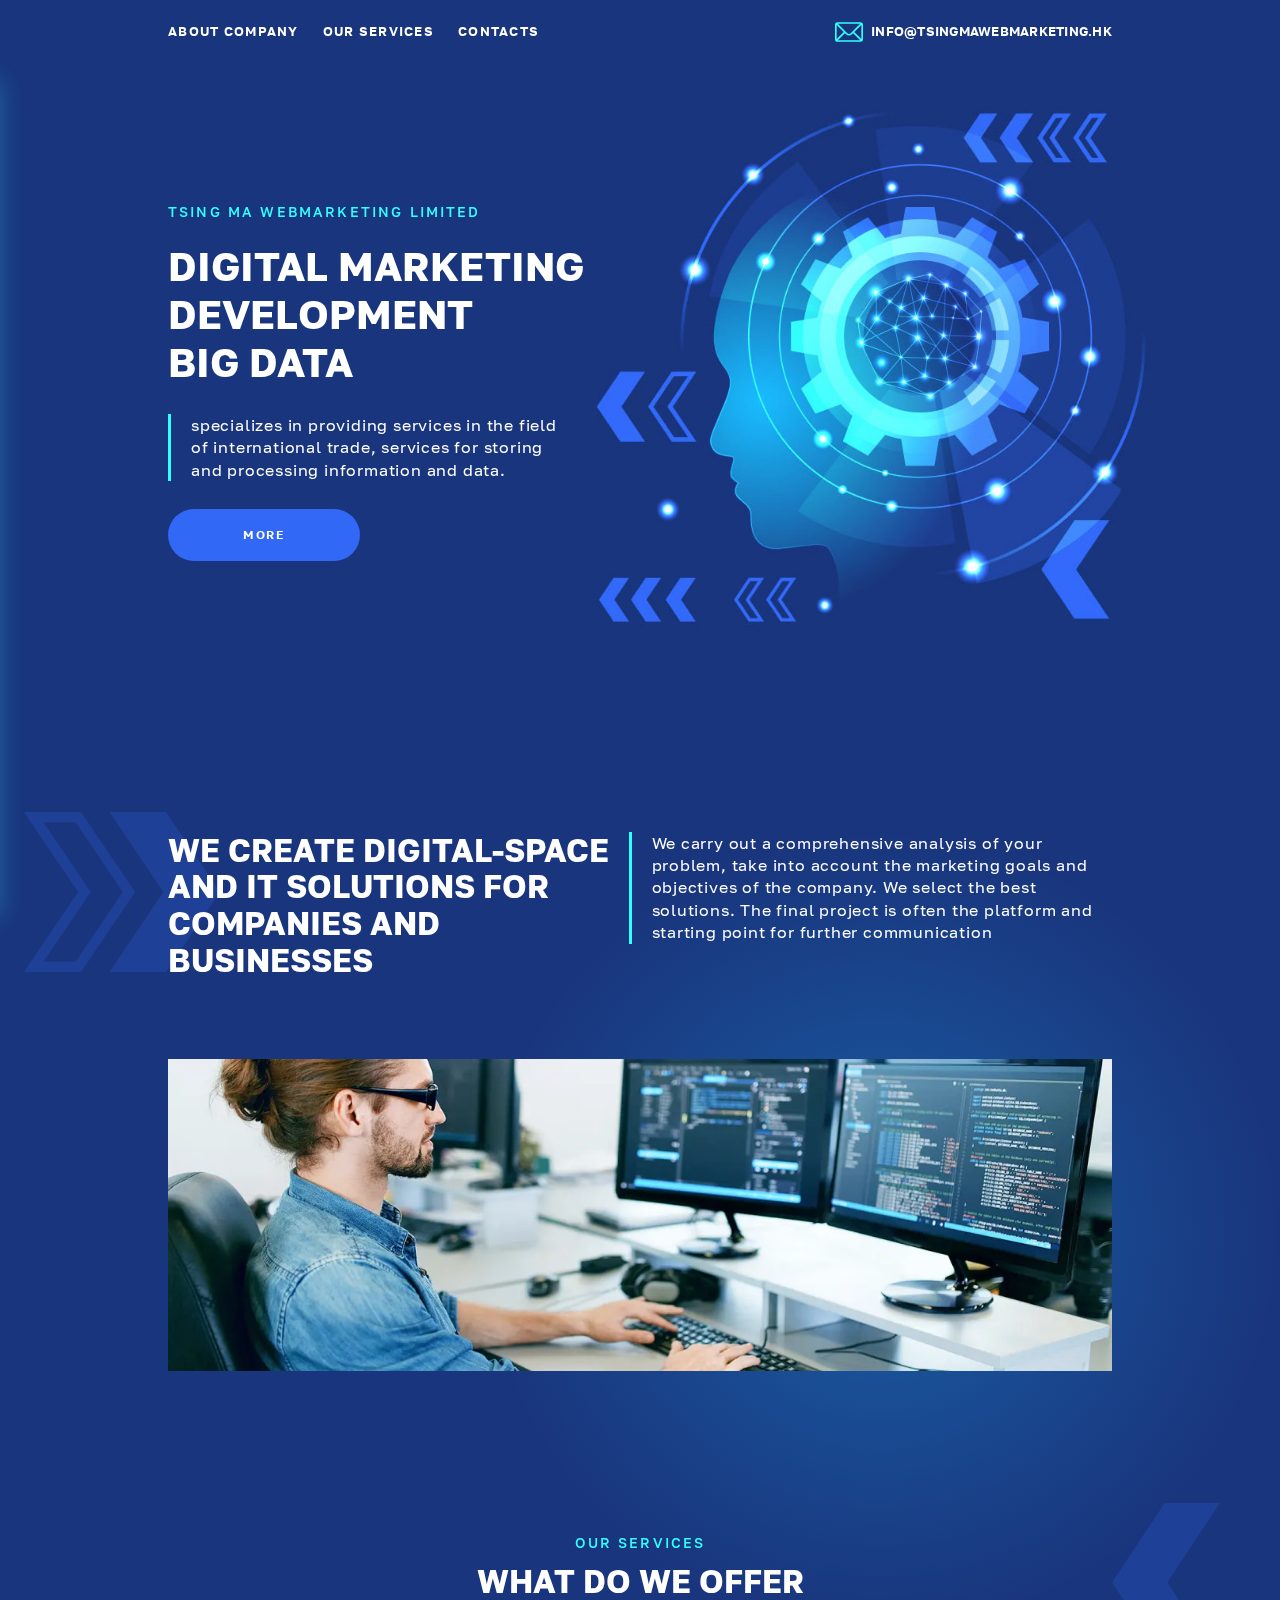
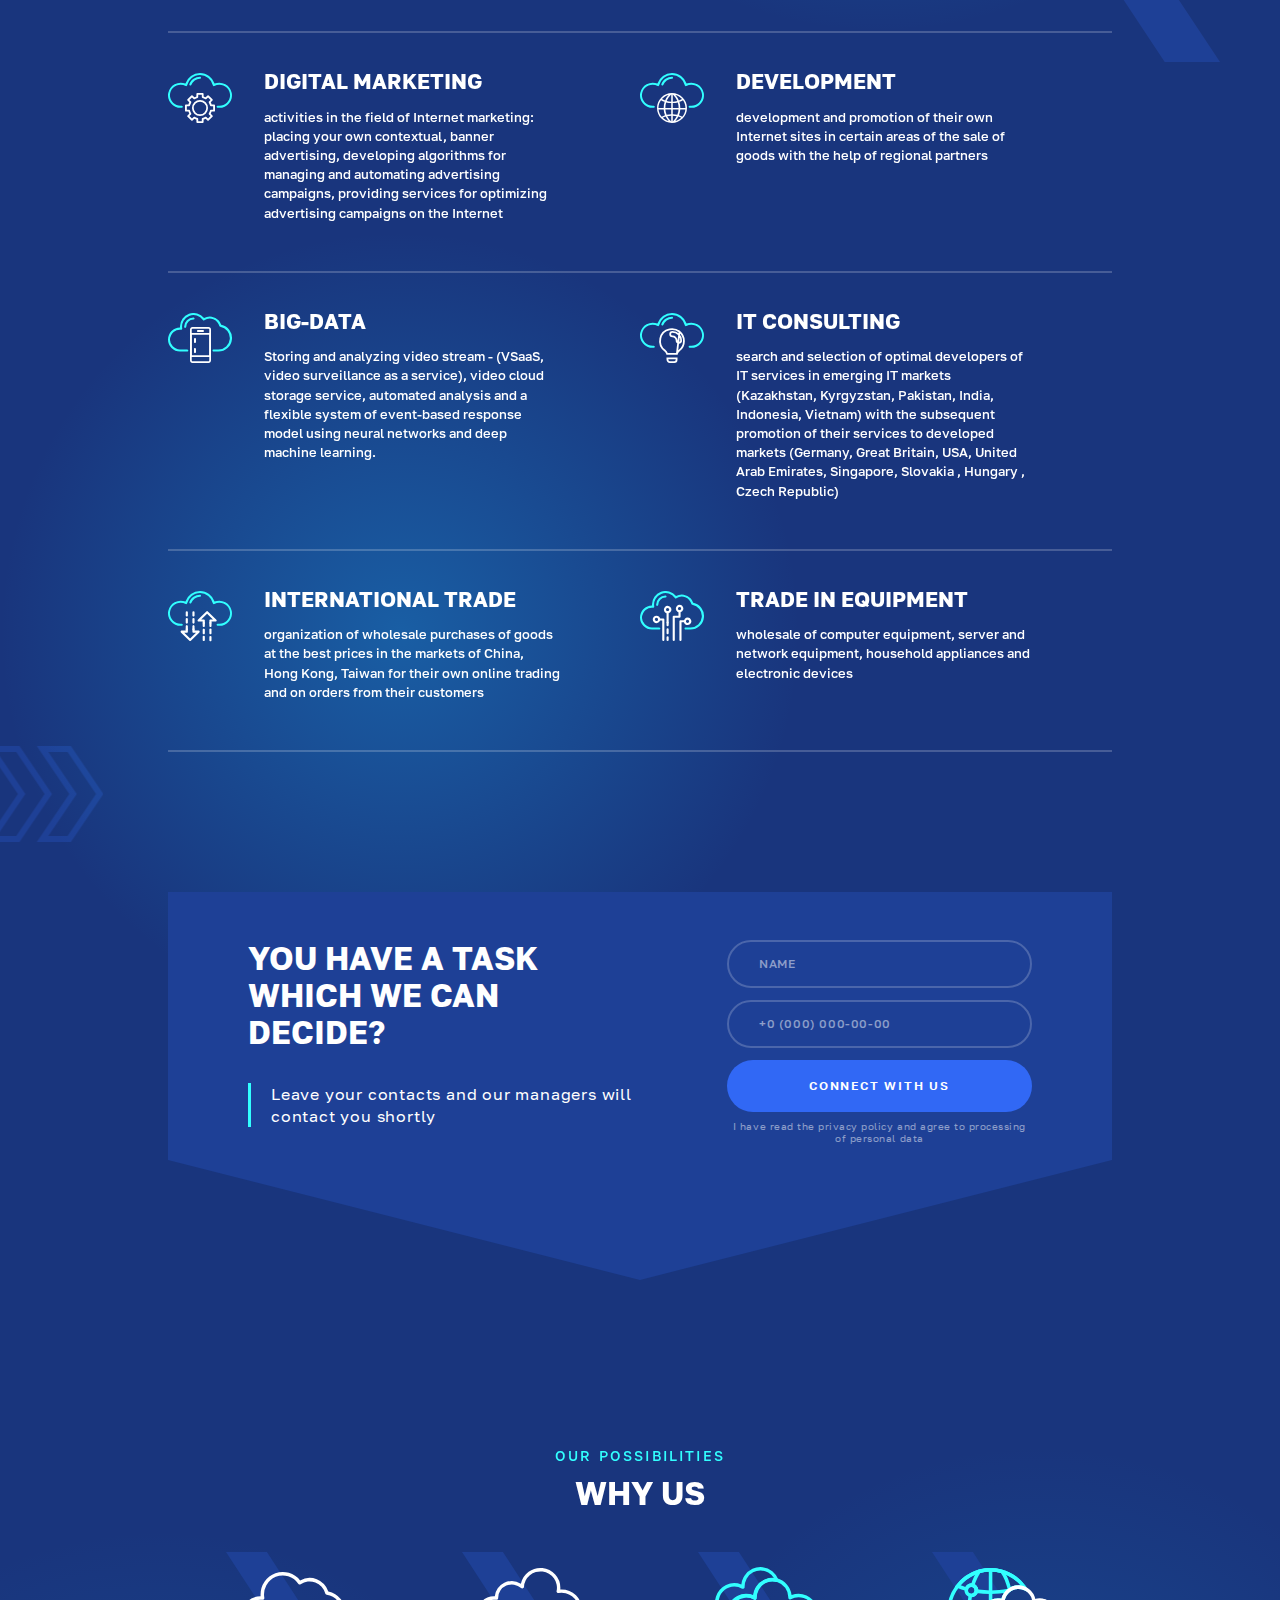
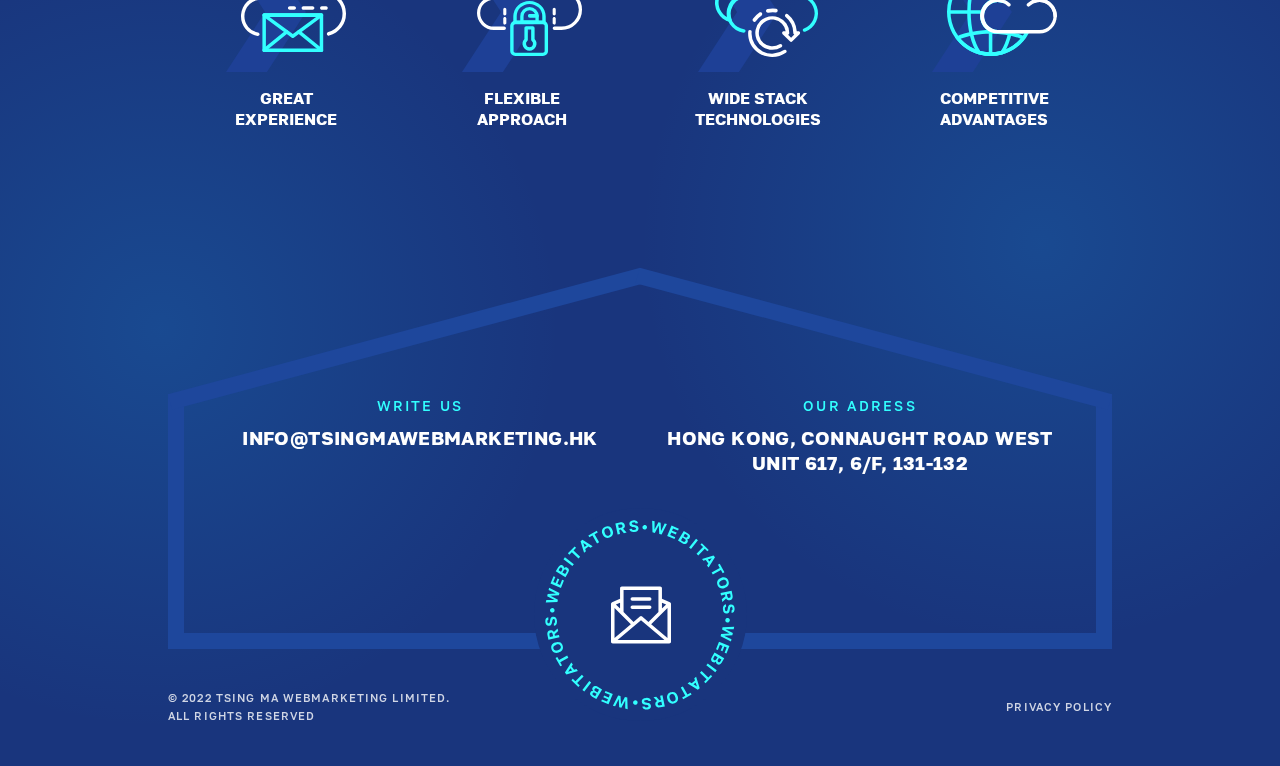
==== commit 925ece0d: "Add files via upload" ====
--- a/index.html
+++ b/index.html
@@ -1,13 +1,12 @@
 <!DOCTYPE html>
-<html lang="ru">
+<html lang="en">
 
 <head>
 	<meta charset="utf-8">
 	<title>TSING MA WEBMARKETING LIMITED</title>
 	<meta name="keywords" content="TSING MA WEBMARKETING LIMITED">
-    <meta name="description"
-        content="DIGITAL MARKETING, DEVELOPMENT, BIG DATA, IT SOLUTIONS, DIGITAL MARKETING">
-    <link rel="canonical" href="https://frizty.sc/" />
+	<meta name="description" content="DIGITAL MARKETING, DEVELOPMENT, BIG DATA, IT SOLUTIONS, DIGITAL MARKETING">
+	<link rel="canonical" href="https://tsingmawebmarketing.hk/" />
 	<meta http-equiv="X-UA-Compatible" content="IE=edge">
 	<meta name="viewport" content="width=device-width, initial-scale=1, maximum-scale=1">
 	<meta name="format-detection" content="telephone=no">
@@ -87,7 +86,7 @@
 	<main class="main">
 
 		<section class="promo">
-			<div class="decor-blur"></div>
+
 			<div class="page-container">
 				<div class="promo__wrapper">
 					<div class="promo__content">
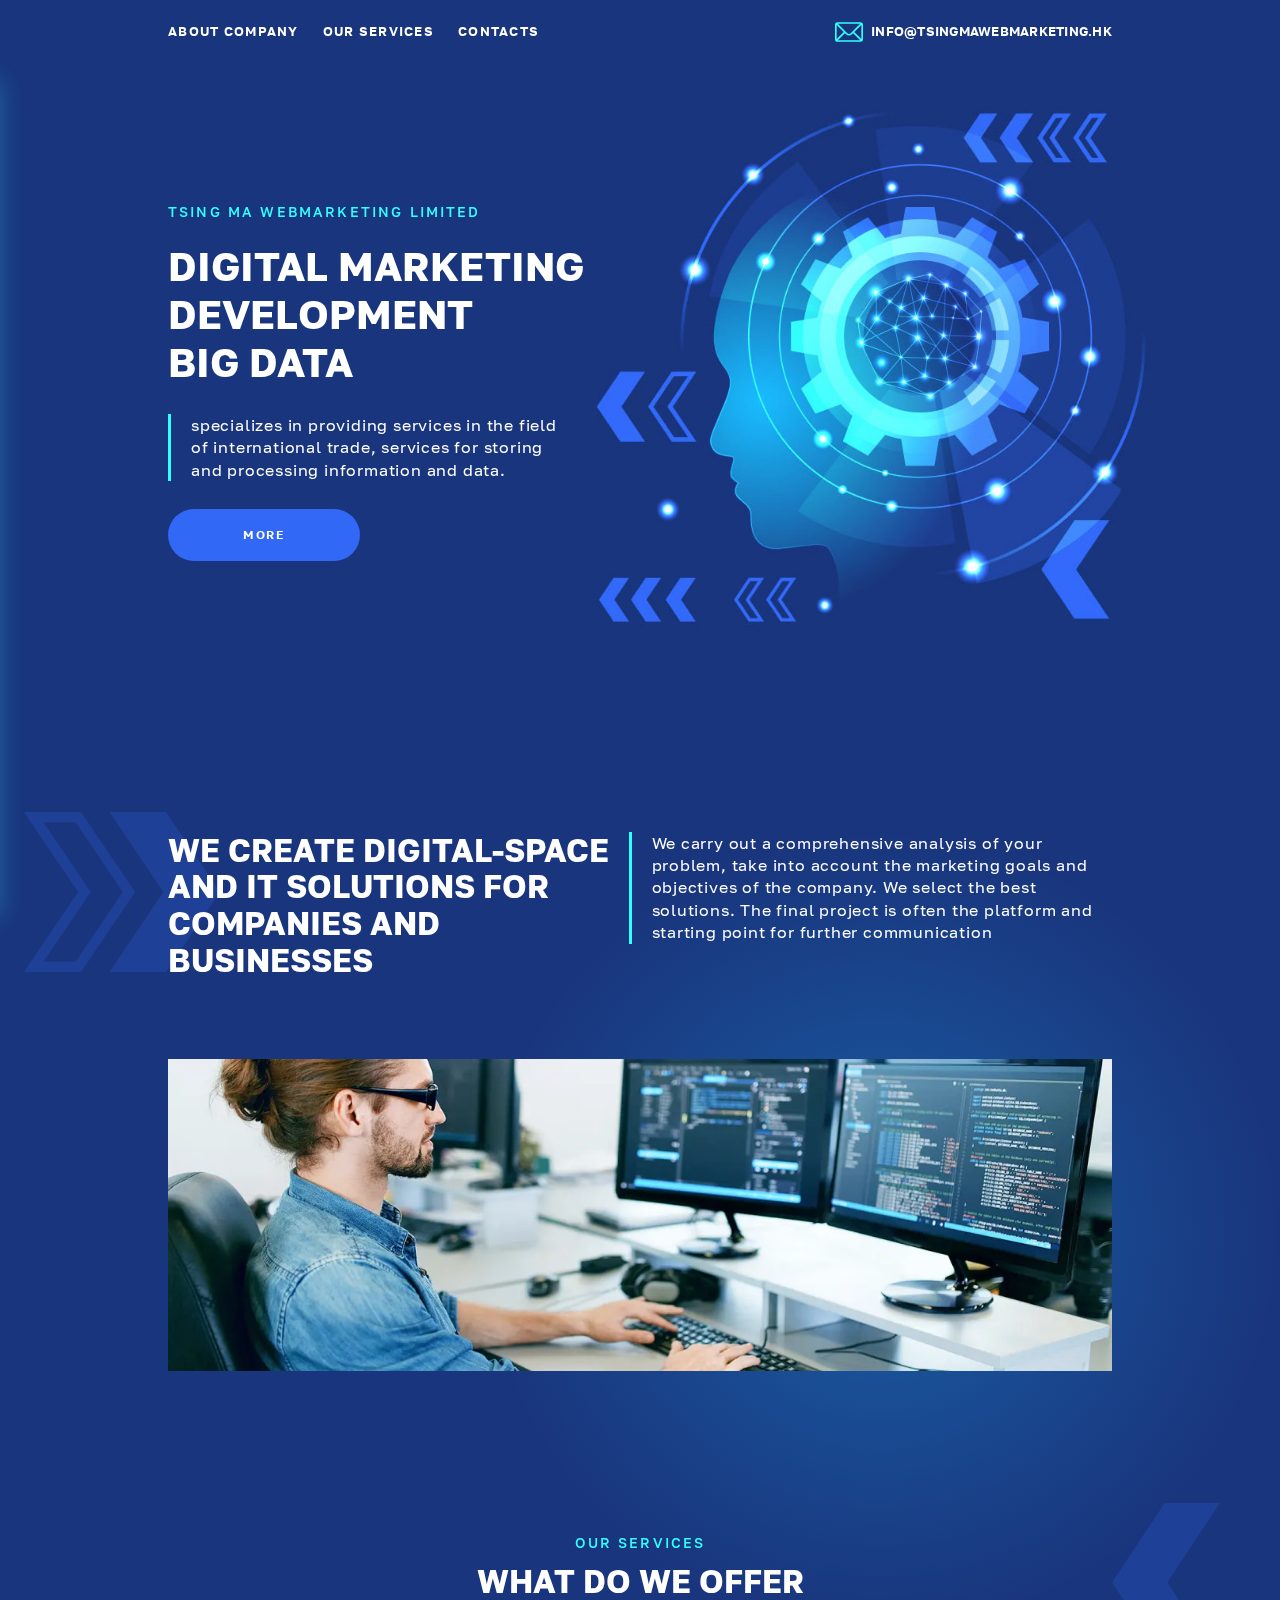
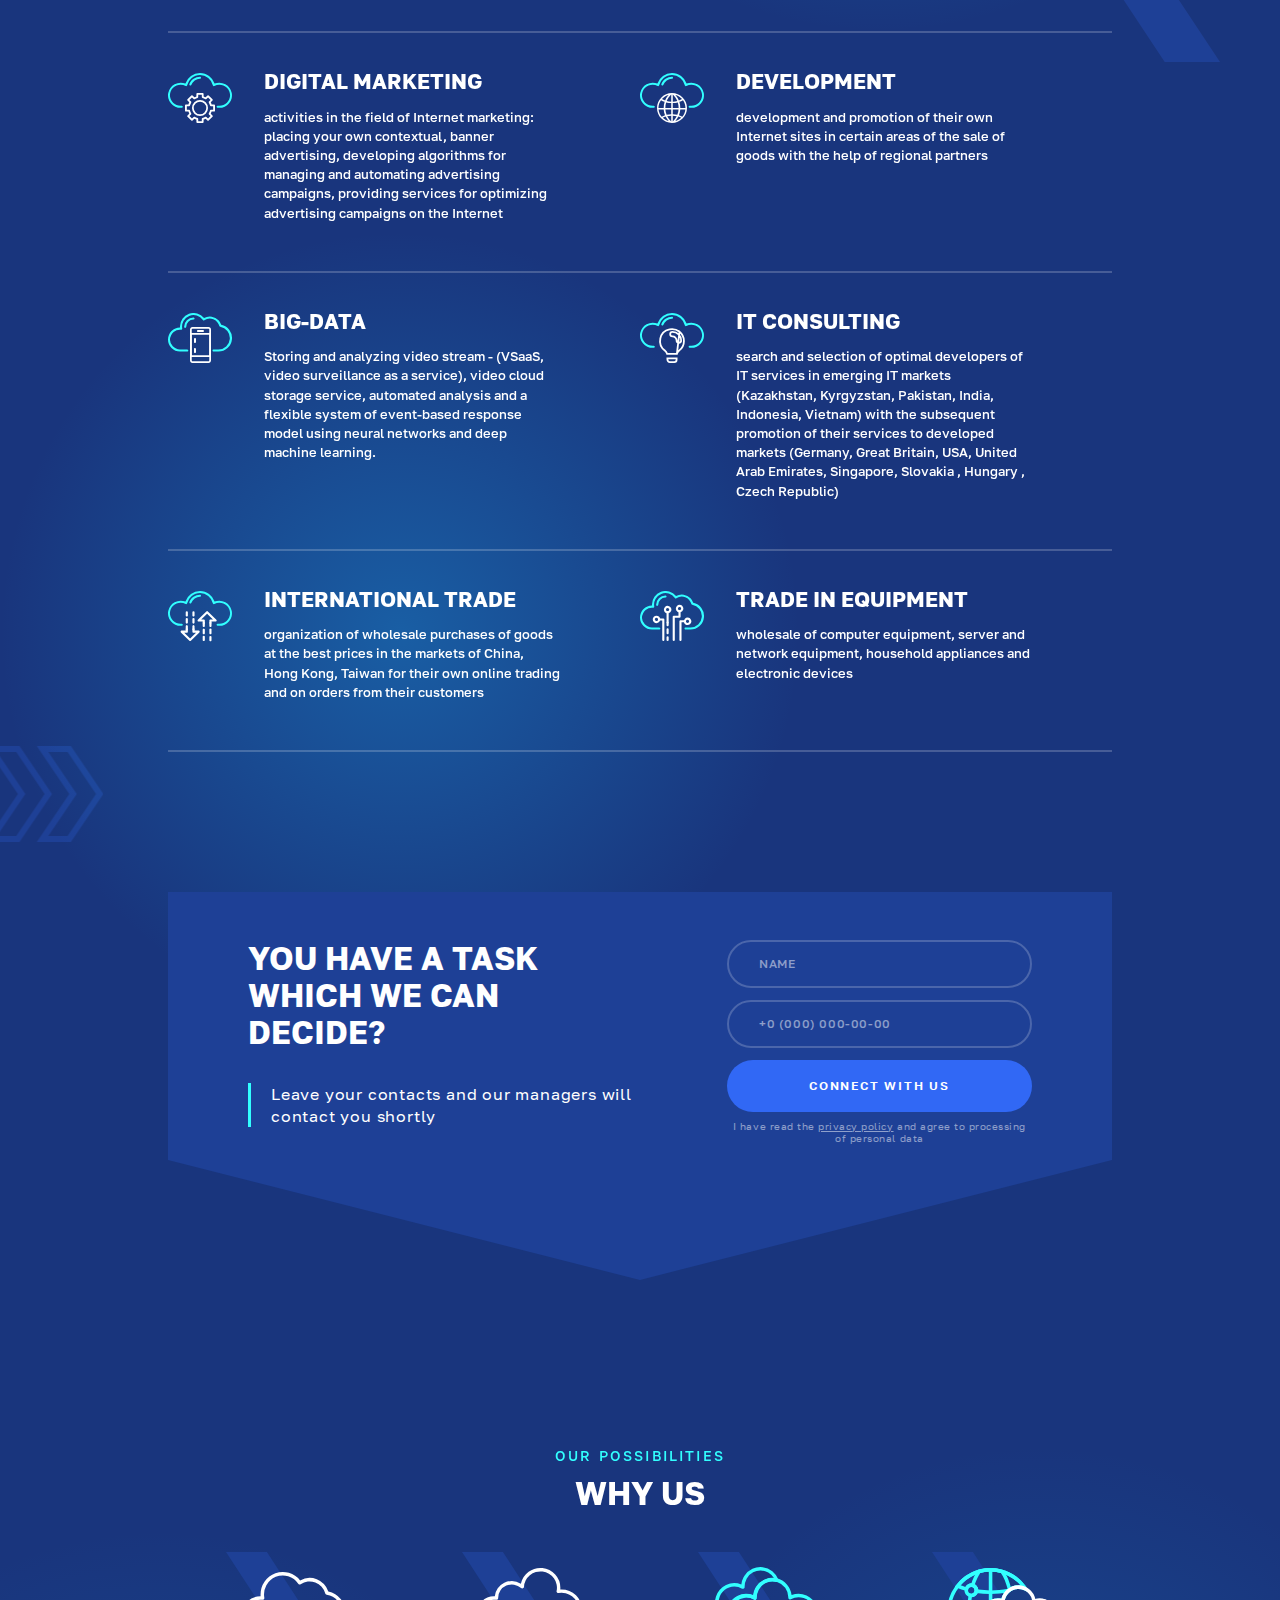
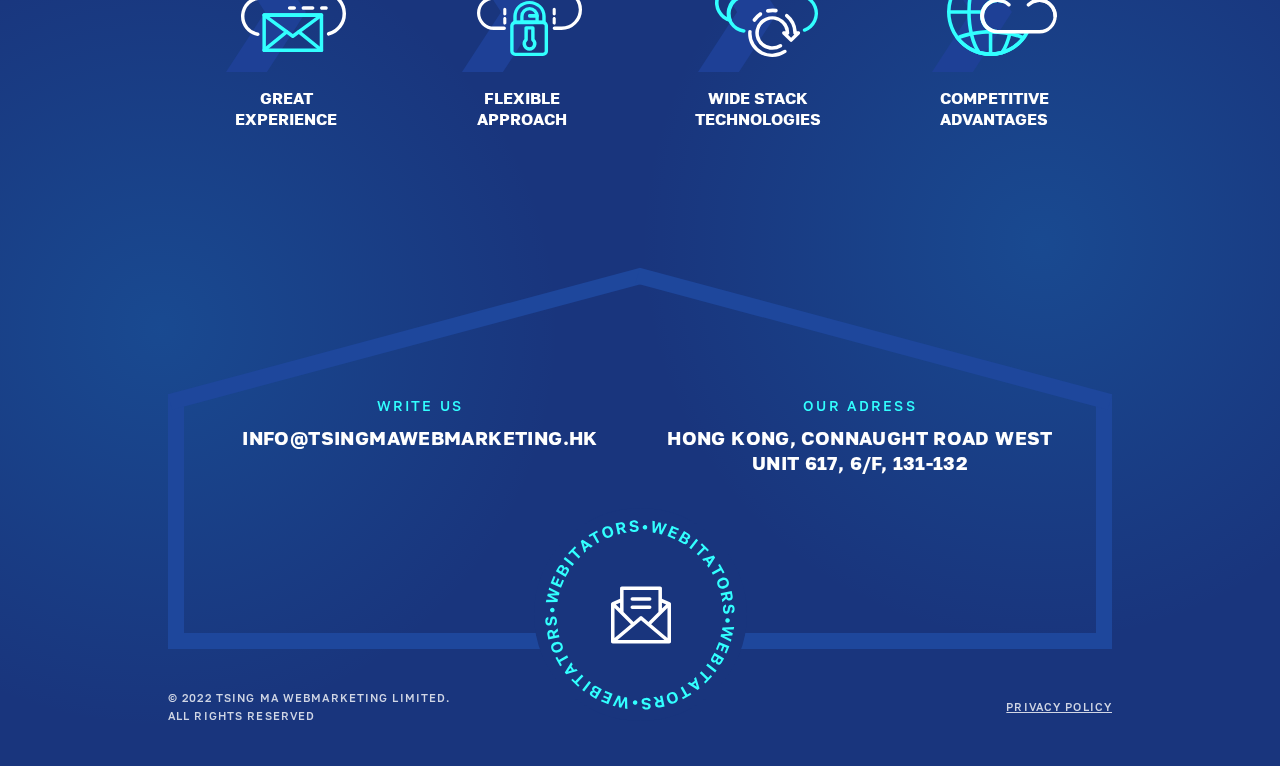
==== commit f6d3e0e2: "Add files via upload" ====
--- a/index.html
+++ b/index.html
@@ -272,7 +272,7 @@
 						<button type="submit" class="btn">
 							<span class="btn__label">CONNECT WITH US</span>
 						</button>
-						<span class="form-contact-us__agree">I have read the privacy policy and agree to
+						<span class="form-contact-us__agree">I have read the <a href='/privacy.html'>privacy policy</a> and agree to
 							processing of personal data</span>
 					</form>
 				</div>
@@ -354,7 +354,7 @@
 		<div class="page-container">
 			<div class="footer__wrapper">
 				<span class="footer__copyright">© 2022 Tsing Ma Webmarketing Limited. <br> All rights reserved</span>
-				<a class="footer__policy">PRIVACY POLICY</a>
+				<a href='/privacy.html' class="footer__policy">PRIVACY POLICY</a>
 			</div>
 		</div>
 	</footer>
